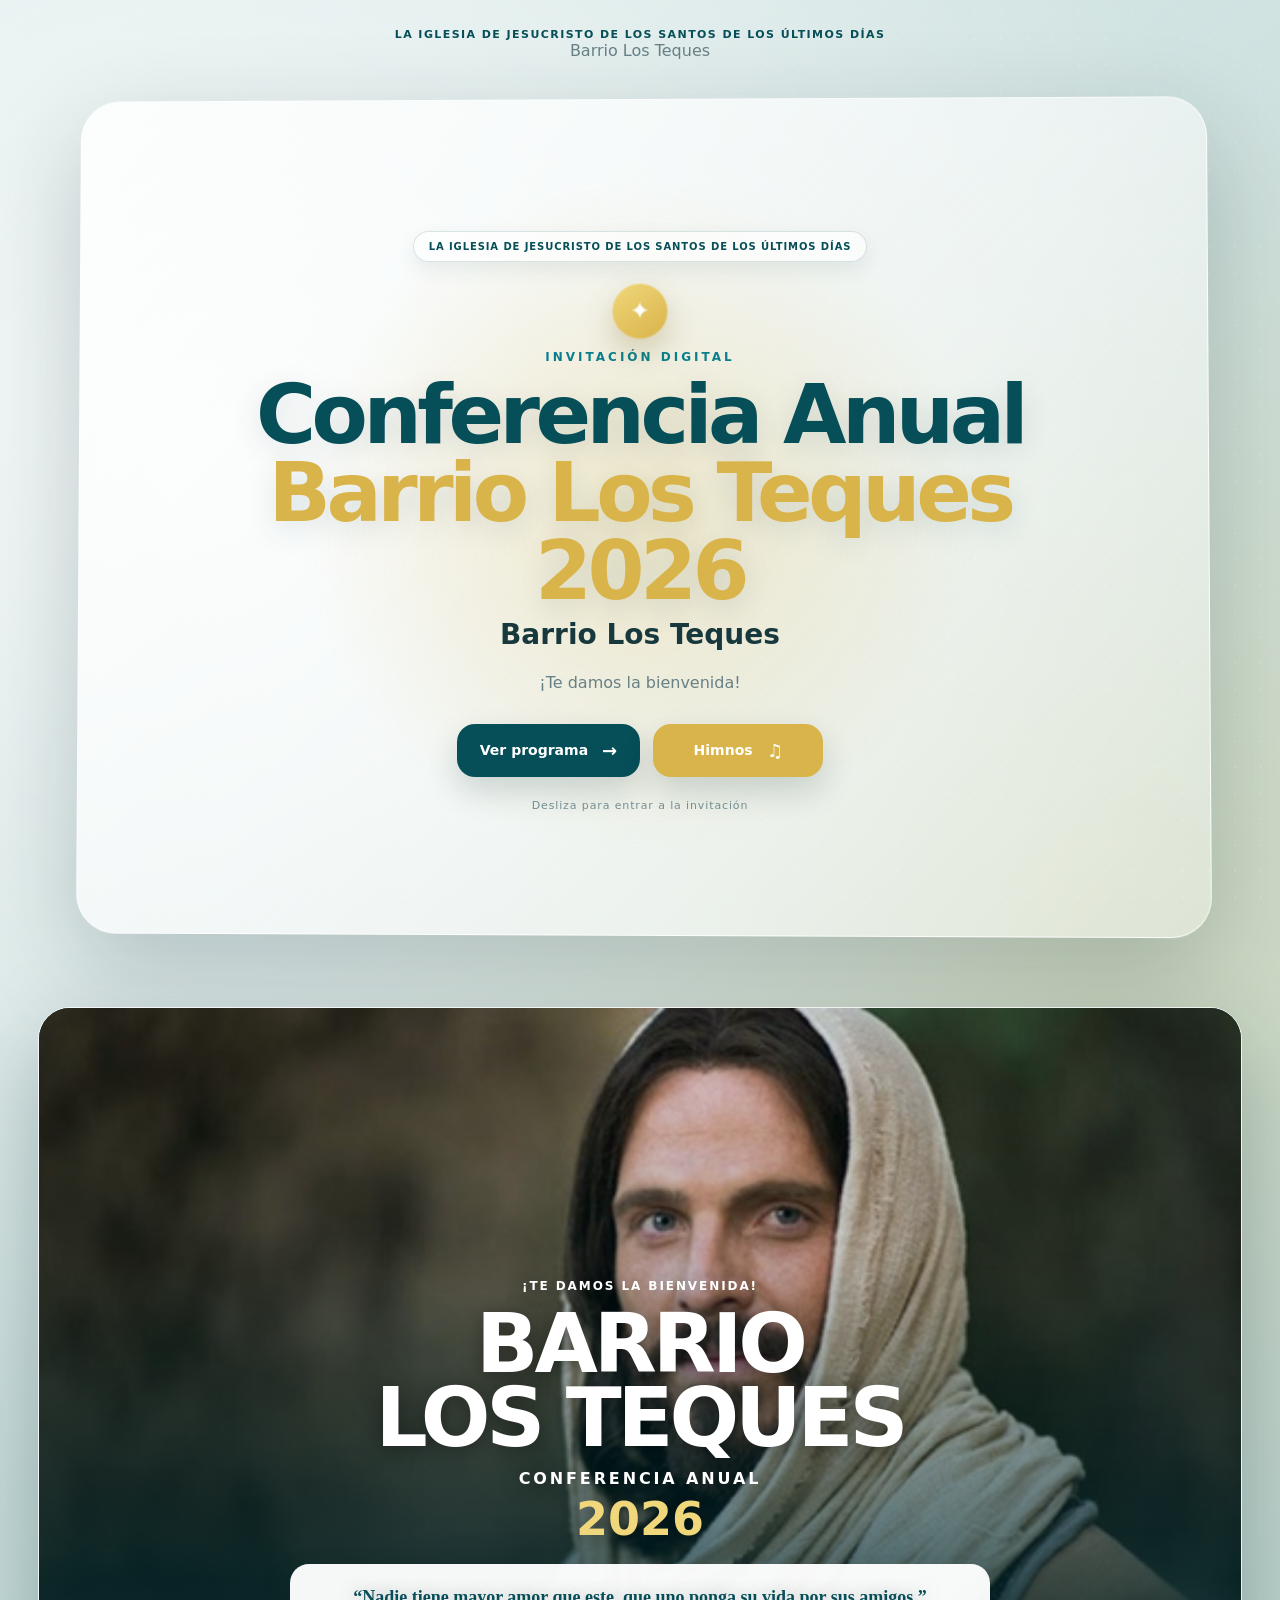
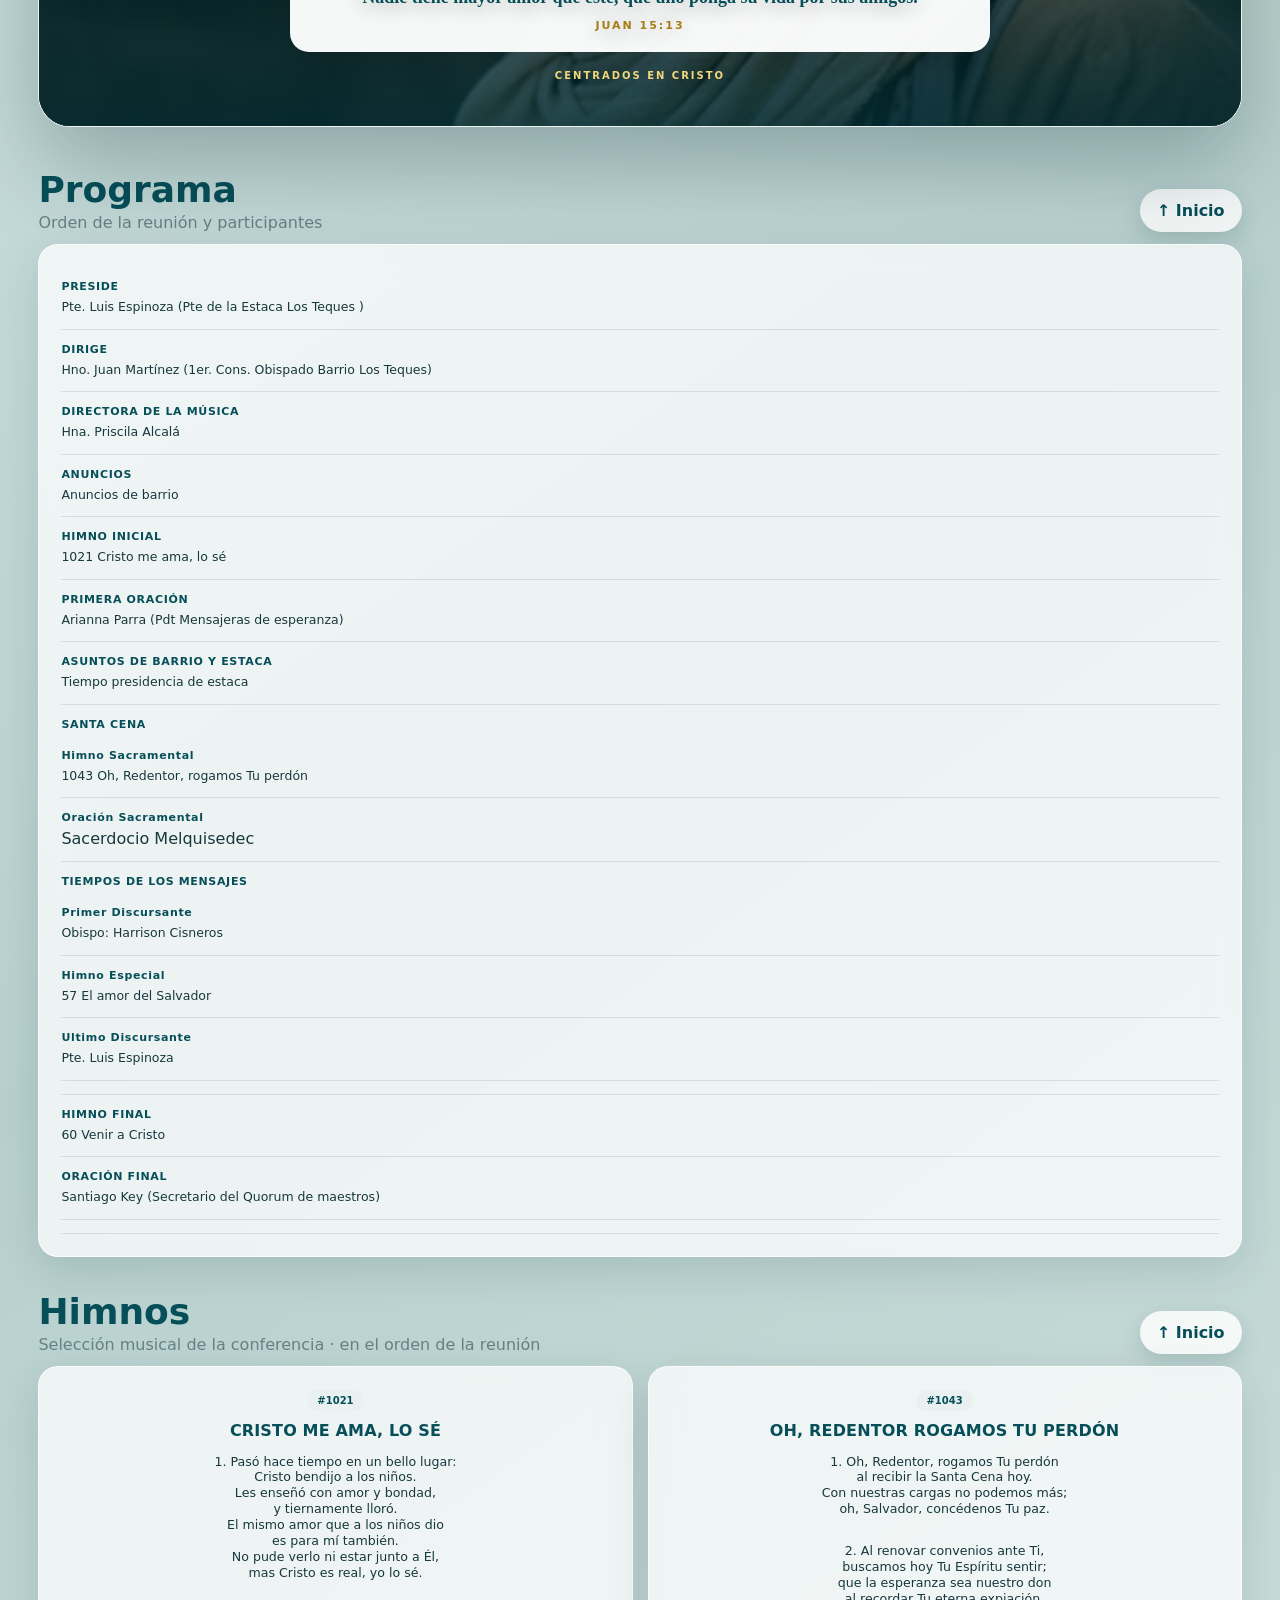
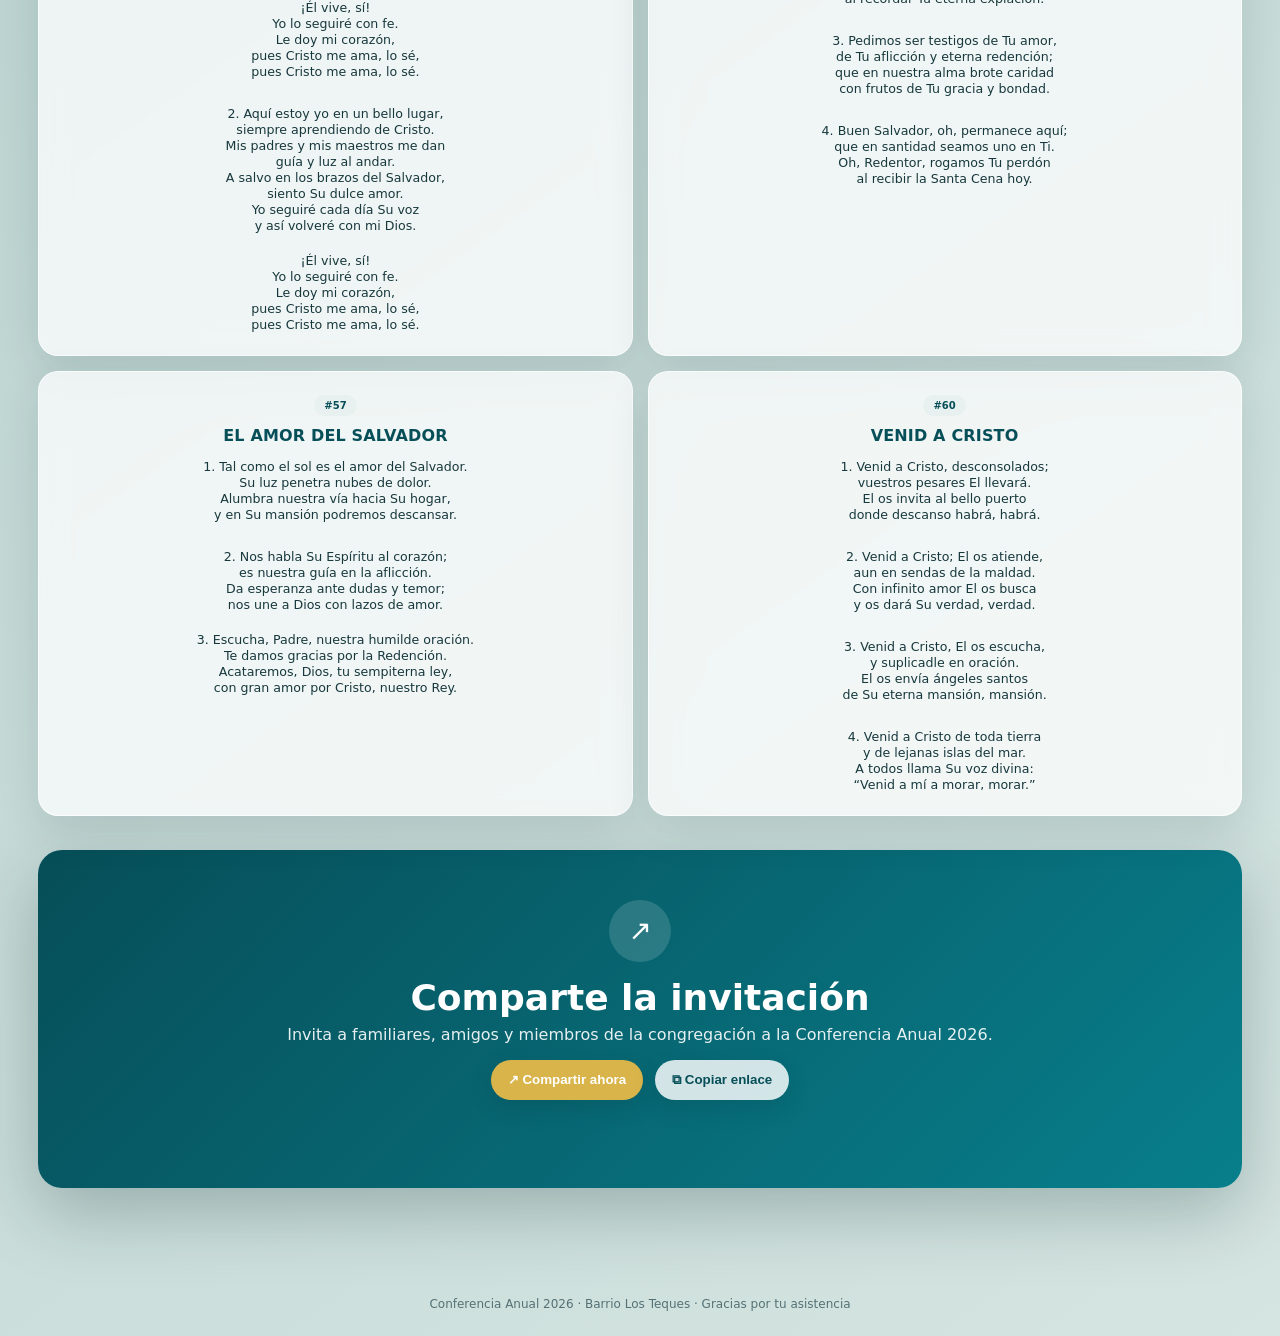
==== index.html @ fe10dc8c "logo nuevo nuevo" ====
<!doctype html>
<html lang="es">
  <head>
    <meta charset="utf-8" />
    <meta
      name="viewport"
      content="width=device-width,initial-scale=1,viewport-fit=cover"
    />
    <link rel="icon" href="/logo-nuevo.svg" />
    <meta name="theme-color" content="#075b65" />
    <meta
      name="description"
      content="Invitación digital · Conferencia Anual Barrio Los Teques 2026"
    />
    <title>Conferencia Barrio Los Teques 2026</title>
    <style>
      :root {
        --deep: #064e58;
        --teal: #087f8c;
        --teal2: #0b9aa5;
        --gold: #d9b44a;
        --gold2: #f1d77b;
        --cream: #fbf7ed;
        --ink: #17383d;
        --muted: #678086;
        --glass: rgba(255, 255, 255, 0.74);
        --shadow: 0 24px 70px rgba(0, 34, 39, 0.25);
      }
      * {
        box-sizing: border-box;
      }
      html {
        scroll-behavior: smooth;
      }
      body {
        margin: 0;
        color: var(--ink);
        font-family:
          Inter,
          ui-sans-serif,
          system-ui,
          -apple-system,
          "Segoe UI",
          Arial,
          sans-serif;
        background:
          radial-gradient(
            circle at 15% 10%,
            rgba(255, 255, 255, 0.75),
            transparent 25%
          ),
          radial-gradient(
            circle at 85% 20%,
            rgba(241, 215, 123, 0.25),
            transparent 22%
          ),
          linear-gradient(145deg, #dcebea, #b7d0ce 50%, #d5e5e1);
        min-height: 100vh;
      }
      body:before {
        content: "";
        position: fixed;
        inset: 0;
        pointer-events: none;
        opacity: 0.16;
        background-image: radial-gradient(#fff 1px, transparent 1px);
        background-size: 26px 26px;
      }
      header {
        padding: 28px 18px 10px;
        text-align: center;
        position: relative;
        z-index: 2;
      }
      .brand {
        font-size: 11px;
        font-weight: 800;
        letter-spacing: 0.13em;
        color: var(--deep);
      }
      header h1 {
        margin: 9px 0 4px;
        font-size: clamp(26px, 5vw, 48px);
        color: var(--deep);
        letter-spacing: -0.03em;
      }
      header p {
        margin: 0;
        color: var(--muted);
      }
      .toolbar {
        display: flex;
        gap: 10px;
        justify-content: center;
        flex-wrap: wrap;
        margin: 20px auto 26px;
        position: sticky;
        top: 10px;
        z-index: 10;
      }
      button,
      .navbtn {
        border: 0;
        border-radius: 999px;
        padding: 12px 17px;
        font-weight: 800;
        cursor: pointer;
        text-decoration: none;
        box-shadow: 0 8px 22px rgba(0, 45, 52, 0.15);
        transition:
          transform 0.2s,
          box-shadow 0.2s;
      }
      button:hover,
      .navbtn:hover {
        transform: translateY(-2px);
        box-shadow: 0 12px 26px rgba(0, 45, 52, 0.22);
      }
      .primary {
        background: var(--deep);
        color: white;
      }
      .gold {
        background: var(--gold);
        color: #fff;
      }
      .light {
        background: rgba(255, 255, 255, 0.82);
        color: var(--deep);
      }
      .scene {
        width: min(1220px, 94vw);
        margin: 0 auto 42px;
        perspective: 1700px;
      }
      .book {
        display: grid;
        grid-template-columns: repeat(3, 1fr);
        gap: 13px;
        transform-style: preserve-3d;
        animation: float 7s ease-in-out infinite;
      }
      .panel {
        min-height: 700px;
        padding: 30px 24px;
        border-radius: 22px;
        background: var(--cream);
        position: relative;
        overflow: hidden;
        box-shadow:
          var(--shadow),
          inset 0 0 0 1px rgba(6, 78, 88, 0.09);
        transform-style: preserve-3d;
        transition:
          transform 0.5s ease,
          box-shadow 0.5s ease;
      }
      .panel:hover {
        transform: translateZ(18px) rotateY(-1deg);
        box-shadow:
          0 34px 90px rgba(0, 34, 39, 0.3),
          inset 0 0 0 1px rgba(6, 78, 88, 0.12);
      }
      .panel:after {
        content: "";
        position: absolute;
        inset: -30%;
        background: linear-gradient(
          115deg,
          transparent 35%,
          rgba(255, 255, 255, 0.55) 48%,
          transparent 60%
        );
        transform: translateX(-55%);
        animation: sheen 8s ease-in-out infinite;
        pointer-events: none;
      }
      .cover {
        background: linear-gradient(145deg, var(--teal2), var(--deep) 75%);
        color: white;
        box-shadow: 0 34px 100px rgba(0, 55, 63, 0.36);
      }
      .cover .accent,
      .accent {
        height: 7px;
        border-radius: 20px;
        background: linear-gradient(
          90deg,
          var(--gold),
          var(--gold2),
          var(--gold)
        );
        margin: -30px -24px 27px;
      }
      .cover .mini {
        font-size: 10px;
        font-weight: 800;
        letter-spacing: 0.1em;
        text-align: center;
        opacity: 0.96;
      }
      .cover h2 {
        font-size: clamp(36px, 5vw, 62px);
        line-height: 0.9;
        letter-spacing: -0.045em;
        text-align: center;
        margin: 42px 0 13px;
        color: #ffe58a;
        text-shadow: 0 8px 22px rgba(0, 0, 0, 0.18);
      }
      .cover .sub {
        text-align: center;
        font-size: 22px;
        font-weight: 850;
        letter-spacing: 0.02em;
      }
      .year {
        font-size: 40px;
        text-align: center;
        font-weight: 900;
        color: #ffe58a;
        margin: 13px 0 16px;
      }
      .quote {
        background: rgba(255, 255, 255, 0.96);
        color: var(--deep);
        padding: 20px;
        border-radius: 19px;
        text-align: center;
        font-weight: 800;
        line-height: 1.35;
        box-shadow: 0 16px 34px rgba(0, 0, 0, 0.2);
        margin: 26px 0 18px;
      }
      .quote span {
        display: block;
        color: #a77d16;
        margin-top: 9px;
        font-size: 12px;
        letter-spacing: 0.08em;
      }
      .cover img {
        display: block;
        width: 100%;
        height: 190px;
        object-fit: cover;
        border-radius: 17px;
        box-shadow: 0 16px 36px rgba(0, 0, 0, 0.28);
        transform: translateZ(24px);
      }
      .center-note {
        text-align: center;
        font-weight: 850;
        letter-spacing: 0.1em;
        font-size: 10px;
        margin-top: 12px;
      }
      .hymn-card h3 {
        font-size: 16px;
        color: var(--deep);
        margin: 2px 0 14px;
        letter-spacing: 0.01em;
      }
      .hymn-number {
        display: inline-flex;
        background: #e8f1ef;
        color: var(--deep);
        font-weight: 900;
        border-radius: 999px;
        padding: 5px 10px;
        font-size: 10px;
        margin-bottom: 8px;
      }
      .lyrics p {
        margin: 0;
        font-size: 12.6px;
        line-height: 1.27;
      }
      .lyrics .spacer {
        height: 7px;
      }
      .agenda-item {
        padding: 13px 0;
        border-bottom: 1px solid rgba(6, 78, 88, 0.12);
      }
      .agenda-title {
        font-size: 11px;
        font-weight: 900;
        color: var(--deep);
        letter-spacing: 0.06em;
        margin-bottom: 5px;
      }
      .agenda-body {
        font-size: 12.5px;
        line-height: 1.4;
      }
      .section {
        width: min(1220px, 94vw);
        margin: 0 auto 34px;
        scroll-margin-top: 90px;
      }
      .section-head {
        display: flex;
        align-items: end;
        justify-content: space-between;
        gap: 15px;
        margin-bottom: 12px;
      }
      .section h2 {
        margin: 0;
        color: var(--deep);
        font-size: clamp(24px, 4vw, 36px);
      }
      .section .lead {
        color: var(--muted);
        margin: 3px 0 0;
      }
      .hymns-grid {
        display: grid;
        grid-template-columns: repeat(2, 1fr);
        gap: 15px;
      }
      .hymns-grid .hymn-card,
      .program-card {
        background: var(--glass);
        backdrop-filter: blur(14px);
        border-radius: 20px;
        padding: 22px;
        box-shadow: 0 14px 42px rgba(0, 45, 52, 0.12);
        border: 1px solid rgba(255, 255, 255, 0.7);
      }
      .sharebox {
        text-align: center;
        background: linear-gradient(135deg, var(--deep), var(--teal));
        color: white;
        padding: 28px;
        border-radius: 24px;
        box-shadow: var(--shadow);
      }
      .sharebox h2 {
        color: white;
        margin: 0 0 7px;
      }
      .sharebox p {
        opacity: 0.9;
        margin: 0 0 16px;
      }
      footer {
        text-align: center;
        padding: 25px;
        color: #547176;
        font-size: 12px;
      }
      @keyframes float {
        0%,
        100% {
          transform: rotateX(1deg) translateY(0);
        }
        50% {
          transform: rotateX(1deg) translateY(-7px);
        }
      }
      @keyframes sheen {
        0%,
        55%,
        100% {
          transform: translateX(-55%);
        }
        72% {
          transform: translateX(55%);
        }
      }
      @media (max-width: 900px) {
        .book {
          grid-template-columns: 1fr;
        }
        .panel {
          min-height: auto;
        }
        .hymns-grid {
          grid-template-columns: 1fr;
        }
        .toolbar {
          position: relative;
          top: auto;
        }
      }
      @media (prefers-reduced-motion: reduce) {
        *,
        *:before,
        *:after {
          animation: none !important;
          transition: none !important;
          scroll-behavior: auto !important;
        }
      }

      /* Nueva experiencia: portada → Cristo → programa → himnos → compartir */
      body {
        overflow-x: hidden;
      }
      .landing {
        min-height: calc(100vh - 10px);
        width: min(1220px, 94vw);
        margin: 0 auto 42px;
        display: grid;
        place-items: center;
        position: relative;
        perspective: 1600px;
      }
      .landing:before {
        pointer-events: none !important;
        content: "";
        position: absolute;
        inset: 3%;
        border-radius: 40px;
        background: linear-gradient(
          135deg,
          rgba(255, 255, 255, 0.82),
          rgba(255, 255, 255, 0.32)
        );
        box-shadow: 0 35px 100px rgba(0, 34, 39, 0.22);
        border: 1px solid rgba(255, 255, 255, 0.75);
        transform: rotateX(1deg) rotateY(-1deg);
      }
      .landing-glow {
        pointer-events: none;
        position: absolute;
        width: 65vw;
        height: 65vw;
        max-width: 700px;
        max-height: 700px;
        border-radius: 50%;
        background: radial-gradient(
          circle,
          rgba(217, 180, 74, 0.26),
          transparent 68%
        );
        filter: blur(5px);
        animation: pulseGlow 5s ease-in-out infinite;
      }
      .landing-content {
        position: relative;
        pointer-events: auto;
        z-index: 10;
        text-align: center;
        padding: 65px 28px 52px;
        max-width: 850px;
        transform-style: preserve-3d;
        animation: heroFloat 6s ease-in-out infinite;
      }
      .brand-pill {
        display: inline-block;
        padding: 9px 15px;
        border: 1px solid rgba(6, 78, 88, 0.15);
        border-radius: 999px;
        background: rgba(255, 255, 255, 0.65);
        font-size: 10px;
        font-weight: 900;
        letter-spacing: 0.09em;
        color: var(--deep);
        box-shadow: 0 8px 20px rgba(0, 45, 52, 0.08);
      }
      .cross-mark {
        margin: 26px auto 8px;
        width: 54px;
        height: 54px;
        display: grid;
        place-items: center;
        border-radius: 50%;
        background: linear-gradient(145deg, var(--gold2), var(--gold));
        color: #fff;
        font-size: 24px;
        box-shadow: 0 12px 30px rgba(120, 92, 15, 0.25);
        transform: translateZ(30px);
      }
      .eyebrow {
        margin: 0;
        color: var(--teal);
        font-size: 12px;
        font-weight: 900;
        letter-spacing: 0.25em;
      }
      .landing h2 {
        margin: 12px 0 8px;
        font-size: clamp(42px, 8vw, 82px);
        line-height: 0.95;
        color: var(--deep);
        letter-spacing: -0.055em;
        text-shadow: 0 8px 30px rgba(0, 60, 67, 0.12);
      }
      .landing h2 span {
        color: var(--gold);
      }
      .landing-sub {
        margin: 0;
        font-size: clamp(18px, 3vw, 28px);
        font-weight: 800;
        color: var(--ink);
      }
      .landing-welcome {
        margin: 22px 0 0;
        font-size: 16px;
        color: var(--muted);
      }
      .landing-actions {
        display: flex;
        justify-content: center;
        flex-wrap: wrap;
        gap: 13px;
        margin: 32px auto 22px;
      }
      .hero-btn {
        position: relative;
        z-index: 10;
        pointer-events: auto;
        border: 0;
        border-radius: 18px;
        padding: 16px 23px;
        font-weight: 900;
        text-decoration: none;
        cursor: pointer;
        min-width: 170px;
        box-shadow: 0 14px 32px rgba(0, 45, 52, 0.16);
        transition:
          transform 0.25s,
          box-shadow 0.25s;
        display: inline-flex;
        align-items: center;
        justify-content: center;
        gap: 14px;
        font-size: 14px;
      }
      /* .hero-btn:hover {
        transform: translateY(-4px) rotateX(2deg);
        box-shadow: 0 20px 40px rgba(0, 45, 52, 0.24);
      } */
      .hero-btn span {
        font-size: 18px;
      }
      .hero-primary {
        background: var(--deep);
        color: #fff;
      }
      .hero-gold {
        background: var(--gold);
        color: #fff;
      }
      .hero-light {
        background: rgba(255, 255, 255, 0.88);
        color: var(--deep);
        border: 1px solid rgba(6, 78, 88, 0.12);
      }
      .swipe-hint {
        font-size: 11px;
        color: #789094;
        letter-spacing: 0.08em;
        margin-top: 10px;
      }
      .cover-section {
        padding-top: 5px;
      }
      .single-card {
        position: relative;
        min-height: 720px;
        border-radius: 32px;
        overflow: hidden;
        box-shadow: 0 35px 90px rgba(0, 34, 39, 0.28);
        border: 1px solid rgba(255, 255, 255, 0.7);
        transform-style: preserve-3d;
        transition: transform 0.6s ease;
      }
      .cover-large:hover {
        transform: rotateY(-2deg) rotateX(1deg) translateY(-4px);
      }
      .cover-image-wrap {
        position: absolute;
        inset: 0;
        background: var(--deep);
      }
      .cover-image-wrap img {
        width: 100%;
        height: 100%;
        object-fit: cover;
        object-position: center 34%;
        display: block;
        filter: saturate(0.88) contrast(1.03);
      }
      .cover-overlay {
        position: absolute;
        inset: 0;
        background: linear-gradient(
          180deg,
          rgba(4, 44, 50, 0.15),
          rgba(4, 44, 50, 0.25) 35%,
          rgba(4, 44, 50, 0.88) 100%
        );
      }
      .cover-copy {
        position: absolute;
        left: 0;
        right: 0;
        bottom: 0;
        padding: 50px clamp(24px, 6vw, 80px) 45px;
        color: #fff;
        text-align: center;
        text-shadow: 0 3px 20px rgba(0, 0, 0, 0.4);
      }
      .cover-copy .mini {
        font-size: 12px;
        font-weight: 900;
        letter-spacing: 0.16em;
      }
      .cover-copy h2 {
        font-size: clamp(42px, 8vw, 82px);
        line-height: 0.9;
        margin: 14px 0;
        color: #fff;
        letter-spacing: -0.05em;
      }
      .cover-copy .sub {
        font-weight: 900;
        letter-spacing: 0.18em;
      }
      .cover-copy .year {
        font-size: 46px;
        font-weight: 900;
        color: var(--gold2);
        margin-top: 4px;
      }
      .cover-copy .quote {
        max-width: 700px;
        margin: 18px auto 0;
        font-family: Georgia, serif;
        font-size: 18px;
        line-height: 1.5;
      }
      .cover-copy .quote span {
        display: block;
        margin-top: 8px;
        font:
          800 11px Inter,
          ui-sans-serif,
          system-ui;
        letter-spacing: 0.18em;
      }
      .cover-copy .center-note {
        margin-top: 18px;
        font-size: 10px;
        font-weight: 900;
        letter-spacing: 0.2em;
        color: var(--gold2);
      }
      .hymns-ordered {
        grid-template-columns: repeat(2, 1fr);
      }
      .hymns-ordered .hymn-card {
        min-height: 100%;
        text-align: center;
      }
      .share-section {
        padding-bottom: 50px;
      }
      .sharebox-final {
        padding: 50px 25px;
      }
      .share-icon {
        width: 62px;
        height: 62px;
        margin: 0 auto 15px;
        border-radius: 50%;
        display: grid;
        place-items: center;
        background: rgba(255, 255, 255, 0.14);
        font-size: 28px;
      }
      .share-actions {
        display: flex;
        justify-content: center;
        gap: 12px;
        flex-wrap: wrap;
      }
      .share-status {
        min-height: 22px;
        margin-top: 16px;
        font-size: 12px;
        font-weight: 800;
        opacity: 0.95;
      }
      @keyframes heroFloat {
        0%,
        100% {
          transform: translateY(0) rotateX(1deg);
        }
        50% {
          transform: translateY(-8px) rotateX(1deg);
        }
      }
      @keyframes pulseGlow {
        0%,
        100% {
          transform: scale(0.92);
          opacity: 0.7;
        }
        50% {
          transform: scale(1.05);
          opacity: 1;
        }
      }
      @media (max-width: 900px) {
        .landing {
          width: 94vw;
          min-height: calc(100vh - 20px);
        }
        .landing:before {
          pointer-events: none !important;
          z-index: 1;
          inset: 1%;
          border-radius: 28px;
        }
        .landing-content {
          position: relative;
          z-index: 10;
          pointer-events: auto;
          padding: 48px 18px;
        }
        .brand-pill {
          font-size: 8px;
          letter-spacing: 0.05em;
        }
        .hero-btn {
          min-width: 145px;
        }
        .single-card {
          min-height: 650px;
        }
        .cover-copy {
          padding: 34px 20px;
        }
        .cover-copy h2 {
          font-size: clamp(38px, 12vw, 62px);
        }
        .hymns-ordered {
          grid-template-columns: 1fr;
        }
      }
      @media (max-width: 520px) {
        .landing-actions {
          flex-direction: column;
          align-items: stretch;
        }
        .hero-btn {
          width: 100%;
        }
        .single-card {
          min-height: 600px;
        }
        .cover-image-wrap img {
          object-position: center 28%;
        }
        .cover-copy .quote {
          font-size: 15px;
        }
        .share-actions {
          flex-direction: column;
        }
        .share-actions button {
          width: 100%;
        }
      }
      @media (prefers-reduced-motion: reduce) {
        .landing-content {
          position: relative;
          z-index: 10;
          pointer-events: auto;
        }
        .landing-glow {
          animation: none !important;
        }
      }
    </style>
  </head>
  <body>
    <header id="inicio" class="top-header">
      <div class="brand">
        LA IGLESIA DE JESUCRISTO DE LOS SANTOS DE LOS ÚLTIMOS DÍAS
      </div>
      <p>Barrio Los Teques</p>
    </header>

    <main>
      <section class="landing" id="portada">
        <div class="landing-glow"></div>
        <div class="landing-content">
          <div class="brand-pill">
            LA IGLESIA DE JESUCRISTO DE LOS SANTOS DE LOS ÚLTIMOS DÍAS
          </div>

              <div class="cross-mark" aria-hidden="true">✦</div>
    <p class="eyebrow">INVITACIÓN DIGITAL</p>

          <h2>Conferencia Anual<br /><span>Barrio Los Teques 2026</span></h2>
          <p class="landing-sub">Barrio Los Teques</p>
          <p class="landing-welcome">¡Te damos la bienvenida!</p>
          <div class="landing-actions">
            <a class="hero-btn hero-primary" href="#programa"
              >Ver programa <span>→</span></a
            >
            <a class="hero-btn hero-gold" href="#himnos"
              >Himnos <span>♫</span></a
            >

          </div>
          <div class="swipe-hint">Desliza para entrar a la invitación</div>
        </div>
      </section>

      <section class="section cover-section" id="cristo">
        <div class="scene">
          <div class="single-card cover-large">
            <div class="cover-image-wrap">
              <img
                src="[data-uri]"
                alt="Imagen de Jesucristo"
              />
            </div>
            <div class="cover-overlay"></div>
            <div class="cover-copy">
              <div class="mini">¡TE DAMOS LA BIENVENIDA!</div>
              <h2>BARRIO<br />LOS TEQUES</h2>
              <div class="sub">CONFERENCIA ANUAL</div>
              <div class="year">2026</div>
              <div class="quote">
                “Nadie tiene mayor amor que este, que uno ponga su vida por sus
                amigos.”<span>JUAN 15:13</span>
              </div>
              <div class="center-note">CENTRADOS EN CRISTO</div>
            </div>
          </div>
        </div>
      </section>

      <section class="section" id="programa">
        <div class="section-head">
          <div>
            <h2>Programa</h2>
            <p class="lead">Orden de la reunión y participantes</p>
          </div>
          <a class="navbtn light" href="#inicio">↑ Inicio</a>
        </div>

        <div class="program-card">
          <div class="agenda-item">
            <div class="agenda-title">PRESIDE</div>
            <div class="agenda-body">
              Pte. Luis Espinoza (Pte de la Estaca Los Teques )
            </div>
          </div>
          <div class="agenda-item">
            <div class="agenda-title">DIRIGE</div>
            <div class="agenda-body">
              Hno. Juan Martínez (1er. Cons. Obispado Barrio Los Teques)
            </div>
          </div>
          <div class="agenda-item">
            <div class="agenda-title">DIRECTORA DE LA MÚSICA</div>
            <div class="agenda-body">Hna. Priscila Alcalá</div>
          </div>
          <div class="agenda-item">
            <div class="agenda-title">ANUNCIOS</div>
            <div class="agenda-body">Anuncios de barrio</div>
          </div>
          <div class="agenda-item">
            <div class="agenda-title">HIMNO INICIAL</div>
            <div class="agenda-body"><a style="color: inherit; text-decoration: none;"href="#himno1021">1021 Cristo me ama, lo sé</a></div>
          </div>
          <div class="agenda-item">
            <div class="agenda-title">PRIMERA ORACIÓN</div>
            <div class="agenda-body">Arianna Parra (Pdt Mensajeras de esperanza)</div>
          </div>
          <div class="agenda-item">
            <div class="agenda-title">ASUNTOS DE BARRIO Y ESTACA</div>
            <div class="agenda-body">Tiempo presidencia de estaca</div>
          </div>

          <div class="agenda-item">
            <div class="agenda-title">SANTA CENA</div>

            <div class="agenda-item">
              <div class="agenda-title">Himno Sacramental</div>
              <div class="agenda-body"><a style="color: inherit; text-decoration: none;" href="#himno1043">1043 Oh, Redentor, rogamos Tu perdón</a></div>
            </div>

            <div class="agenda-item">
              <div class="agenda-title">Oración Sacramental</div>
              <div class="agenda-bod">Sacerdocio Melquisedec</div>
            </div>

          

          <div class="agenda-item">
            <div class="agenda-title">TIEMPOS DE LOS MENSAJES</div>

            <div class="agenda-item">
              <div class="agenda-title">Primer Discursante</div>
              <div class="agenda-body">
                Obispo: Harrison Cisneros
              </div>
            </div>

            <div class="agenda-item">
              <div class="agenda-title">Himno Especial</div>
              <div class="agenda-body">
                <a style="color: inherit; text-decoration: none;" href="#himno57">57 El amor del Salvador</a>
              </div>
            </div>

            <div class="agenda-item">
              <div class="agenda-title">Ultimo Discursante</div>
              <div class="agenda-body">
                Pte. Luis Espinoza
              </div>
            </div>


          </div>

          <div class="agenda-item">
            <div class="agenda-title">HIMNO FINAL</div>
            <div class="agenda-body">
              <a style="color: inherit; text-decoration: none;" href="#himno60">60 Venir a Cristo</a>
            </div>
          </div>

          <div class="agenda-item">
              <div class="agenda-title">ORACIÓN FINAL </div>
              <div class="agenda-body">
               Santiago Key (Secretario del Quorum de maestros) 
              </div>
            </div>

        </div>
      </section>

      <section class="section" id="himnos">
        <div class="section-head">
          <div>
            <h2>Himnos</h2>
            <p class="lead">
              Selección musical de la conferencia · en el orden de la reunión
            </p>
          </div>
          <a class="navbtn light" href="#inicio">↑ Inicio</a>
        </div>
        
        <div class="hymns-grid hymns-ordered">
          <article class="hymn-card" id="himno1021">
            <div class="hymn-number">#1021</div>
            <h3>CRISTO ME AMA, LO SÉ</h3>
            <div class="lyrics">
              <p class="">1. Pasó hace tiempo en un bello lugar:</p>
              <p class="">Cristo bendijo a los niños.</p>
              <p class="">Les enseñó con amor y bondad,</p>
              <p class="">y tiernamente lloró.</p>
              <p class="">El mismo amor que a los niños dio</p>
              <p class="">es para mí también.</p>
              <p class="">No pude verlo ni estar junto a Él,</p>
              <p class="">mas Cristo es real, yo lo sé.</p>
              <br class="spacer" />
              <p class="">¡Él vive, sí!</p>
              <p class="">Yo lo seguiré con fe.</p>
              <p class="">Le doy mi corazón,</p>
              <p class="">pues Cristo me ama, lo sé,</p>
              <p class="">pues Cristo me ama, lo sé.</p>
              <p class="spacer">&nbsp;</p>
              <br class="spacer" />
              <p class="">2. Aquí estoy yo en un bello lugar,</p>
              <p class="">siempre aprendiendo de Cristo.</p>
              <p class="">Mis padres y mis maestros me dan</p>
              <p class="">guía y luz al andar.</p>
              <p class="">A salvo en los brazos del Salvador,</p>
              <p class="">siento Su dulce amor.</p>
              <p class="">Yo seguiré cada día Su voz</p>
              <p class="">y así volveré con mi Dios.</p>
              <br class="spacer" />
              <p class="">¡Él vive, sí!</p>
              <p class="">Yo lo seguiré con fe.</p>
              <p class="">Le doy mi corazón,</p>
              <p class="">pues Cristo me ama, lo sé,</p>
              <p class="">pues Cristo me ama, lo sé.</p>
            </div>
          </article>
          <article class="hymn-card" id="himno1043">
            <div class="hymn-number">#1043</div>
            <h3>OH, REDENTOR ROGAMOS TU PERDÓN</h3>
            <div class="lyrics">
              <p class="">1. Oh, Redentor, rogamos Tu perdón</p>
              <p class="">al recibir la Santa Cena hoy.</p>
              <p class="">Con nuestras cargas no podemos más;</p>
              <p class="">oh, Salvador, concédenos Tu paz.</p>
              <br class="spacer" />
              <p class="spacer">&nbsp;</p>
              <p class="">2. Al renovar convenios ante Ti,</p>
              <p class="">buscamos hoy Tu Espíritu sentir;</p>
              <p class="">que la esperanza sea nuestro don</p>
              <p class="">al recordar Tu eterna expiación.</p>
              <br class="spacer" />
              <p class="spacer">&nbsp;</p>
              <p class="">3. Pedimos ser testigos de Tu amor,</p>
              <p class="">de Tu aflicción y eterna redención;</p>
              <p class="">que en nuestra alma brote caridad</p>
              <p class="">con frutos de Tu gracia y bondad.</p>
              <br class="spacer" />
              <p class="spacer">&nbsp;</p>
              <p class="">4. Buen Salvador, oh, permanece aquí;</p>
              <p class="">que en santidad seamos uno en Ti.</p>
              <p class="">Oh, Redentor, rogamos Tu perdón</p>
              <p class="">al recibir la Santa Cena hoy.</p>
            </div>
          </article>
          <article class="hymn-card" id="himno57">
            <div class="hymn-number">#57</div>
            <h3>EL AMOR DEL SALVADOR</h3>
            <div class="lyrics">
              <p class="">1. Tal como el sol es el amor del Salvador.</p>
              <p class="">Su luz penetra nubes de dolor.</p>
              <p class="">Alumbra nuestra vía hacia Su hogar,</p>
              <p class="">y en Su mansión podremos descansar.</p>
              <br class="spacer" />
              <p class="spacer">&nbsp;</p>
              <p class="">2. Nos habla Su Espíritu al corazón;</p>
              <p class="">es nuestra guía en la aflicción.</p>
              <p class="">Da esperanza ante dudas y temor;</p>
              <p class="">nos une a Dios con lazos de amor.</p>
              <br class="spacer" />
              <p class="">3. Escucha, Padre, nuestra humilde oración.</p>
              <p class="">Te damos gracias por la Redención.</p>
              <p class="">Acataremos, Dios, tu sempiterna ley,</p>
              <p class="">con gran amor por Cristo, nuestro Rey.</p>
            </div>
          </article>
          <article class="hymn-card" id="himno60">
            <div class="hymn-number">#60</div>
            <h3>VENID A CRISTO</h3>
            <div class="lyrics">
              <p class="">1. Venid a Cristo, desconsolados;</p>
              <p class="">vuestros pesares El llevará.</p>
              <p class="">El os invita al bello puerto</p>
              <p class="">donde descanso habrá, habrá.</p>
              <br class="spacer" />
              <p class="spacer">&nbsp;</p>
              <p class="">2. Venid a Cristo; El os atiende,</p>
              <p class="">aun en sendas de la maldad.</p>
              <p class="">Con infinito amor El os busca</p>
              <p class="">y os dará Su verdad, verdad.</p>
              <br class="spacer" />
              <p class="spacer">&nbsp;</p>
              <p class="">3. Venid a Cristo, El os escucha,</p>
              <p class="">y suplicadle en oración.</p>
              <p class="">El os envía ángeles santos</p>
              <p class="">de Su eterna mansión, mansión.</p>
              <br class="spacer" />
              <p class="spacer">&nbsp;</p>
              <p class="">4. Venid a Cristo de toda tierra</p>
              <p class="">y de lejanas islas del mar.</p>
              <p class="">A todos llama Su voz divina:</p>
              <p class="">“Venid a mí a morar, morar.”</p>
            </div>
          </article>
        </div>
      </section>

      <section class="section share-section" id="compartir">
        <div class="sharebox sharebox-final">
          <div class="share-icon">↗</div>
          <h2>Comparte la invitación</h2>
          <p>
            Invita a familiares, amigos y miembros de la congregación a la
            Conferencia Anual 2026.
          </p>
          <div class="share-actions">
            <button class="gold share-action" type="button">
              ↗ Compartir ahora
            </button>
            <button class="light share-copy" type="button">
              ⧉ Copiar enlace
            </button>
          </div>
          <div
            id="share-status"
            class="share-status"
            role="status"
            aria-live="polite"
          ></div>
        </div>
      </section>
    </main>
    <footer>
      Conferencia Anual 2026 · Barrio Los Teques · Gracias por tu asistencia
    </footer>
    <style>
      html {
        scroll-behavior: smooth;
      }
      section[id] {
        scroll-margin-top: 24px;
      }
      .landing-actions,
      .hero-btn {
        pointer-events: auto !important;
      }
    </style>
    <script>
(function () {
    document.addEventListener("click", function (e) {
      var a = e.target.closest && e.target.closest('a[href^="#"]');
      if (!a) return;

      var hash = a.getAttribute("href");
      if (hash === "#" || hash === "") return;

      var target = document.querySelector(hash);
      if (target) {
        e.preventDefault();
        target.scrollIntoView({ behavior: "smooth", block: "start" });
        history.pushState(null, "", hash);
      }
    });

    window.addEventListener("load", function () {
      if (location.hash) {
        var el = document.querySelector(location.hash);
        if (el) {
          setTimeout(function () {
            el.scrollIntoView({ behavior: "smooth" });
          }, 100);
        }
      }
    });
  })();
    </script>
    <script>
      (function () {
        function setStatus(msg) {
          document.querySelectorAll("#share-status").forEach(function (el) {
            el.textContent = msg;
            clearTimeout(el._timer);
            el._timer = setTimeout(function () {
              el.textContent = "";
            }, 5000);
          });
        }
        function currentUrl() {
          return window.location.href;
        }
        async function copiarEnlace() {
          const url = currentUrl();
          try {
            if (navigator.clipboard && window.isSecureContext) {
              await navigator.clipboard.writeText(url);
              setStatus("✓ Enlace copiado correctamente.");
              return true;
            }
          } catch (e) {}
          try {
            const ta = document.createElement("textarea");
            ta.value = url;
            ta.setAttribute("readonly", "");
            ta.style.position = "fixed";
            ta.style.left = "-9999px";
            document.body.appendChild(ta);
            ta.select();
            const ok = document.execCommand("copy");
            document.body.removeChild(ta);
            if (ok) {
              setStatus("✓ Enlace copiado correctamente.");
              return true;
            }
          } catch (e) {}
          setStatus(
            "No se pudo copiar automáticamente. Usa la opción Compartir del navegador.",
          );
          return false;
        }
        async function compartir() {
          const url = currentUrl();
          const data = {
            title: "Conferencia Anual Barrio Los Teques 2026",
            text: "¡Te damos la bienvenida! Conferencia Anual Barrio Los Teques 2026. Mira la invitación digital:",
            url: url,
          };
          if (typeof navigator.share === "function") {
            try {
              await navigator.share(data);
              setStatus("✓ Invitación compartida.");
              return;
            } catch (e) {
              if (e && e.name === "AbortError") return;
            }
          }
          const waUrl =
            "https://wa.me/?text=" + encodeURIComponent(data.text + " " + url);
          const w = window.open(waUrl, "_blank", "noopener,noreferrer");
          if (w) {
            setStatus("✓ WhatsApp abierto con el mensaje preparado.");
            return;
          }
          await copiarEnlace();
        }
        document.querySelectorAll(".share-action").forEach(function (btn) {
          btn.addEventListener("click", compartir);
        });
        document.querySelectorAll(".share-copy").forEach(function (btn) {
          btn.addEventListener("click", copiarEnlace);
        });
      })();
    </script>
  </body>
</html>
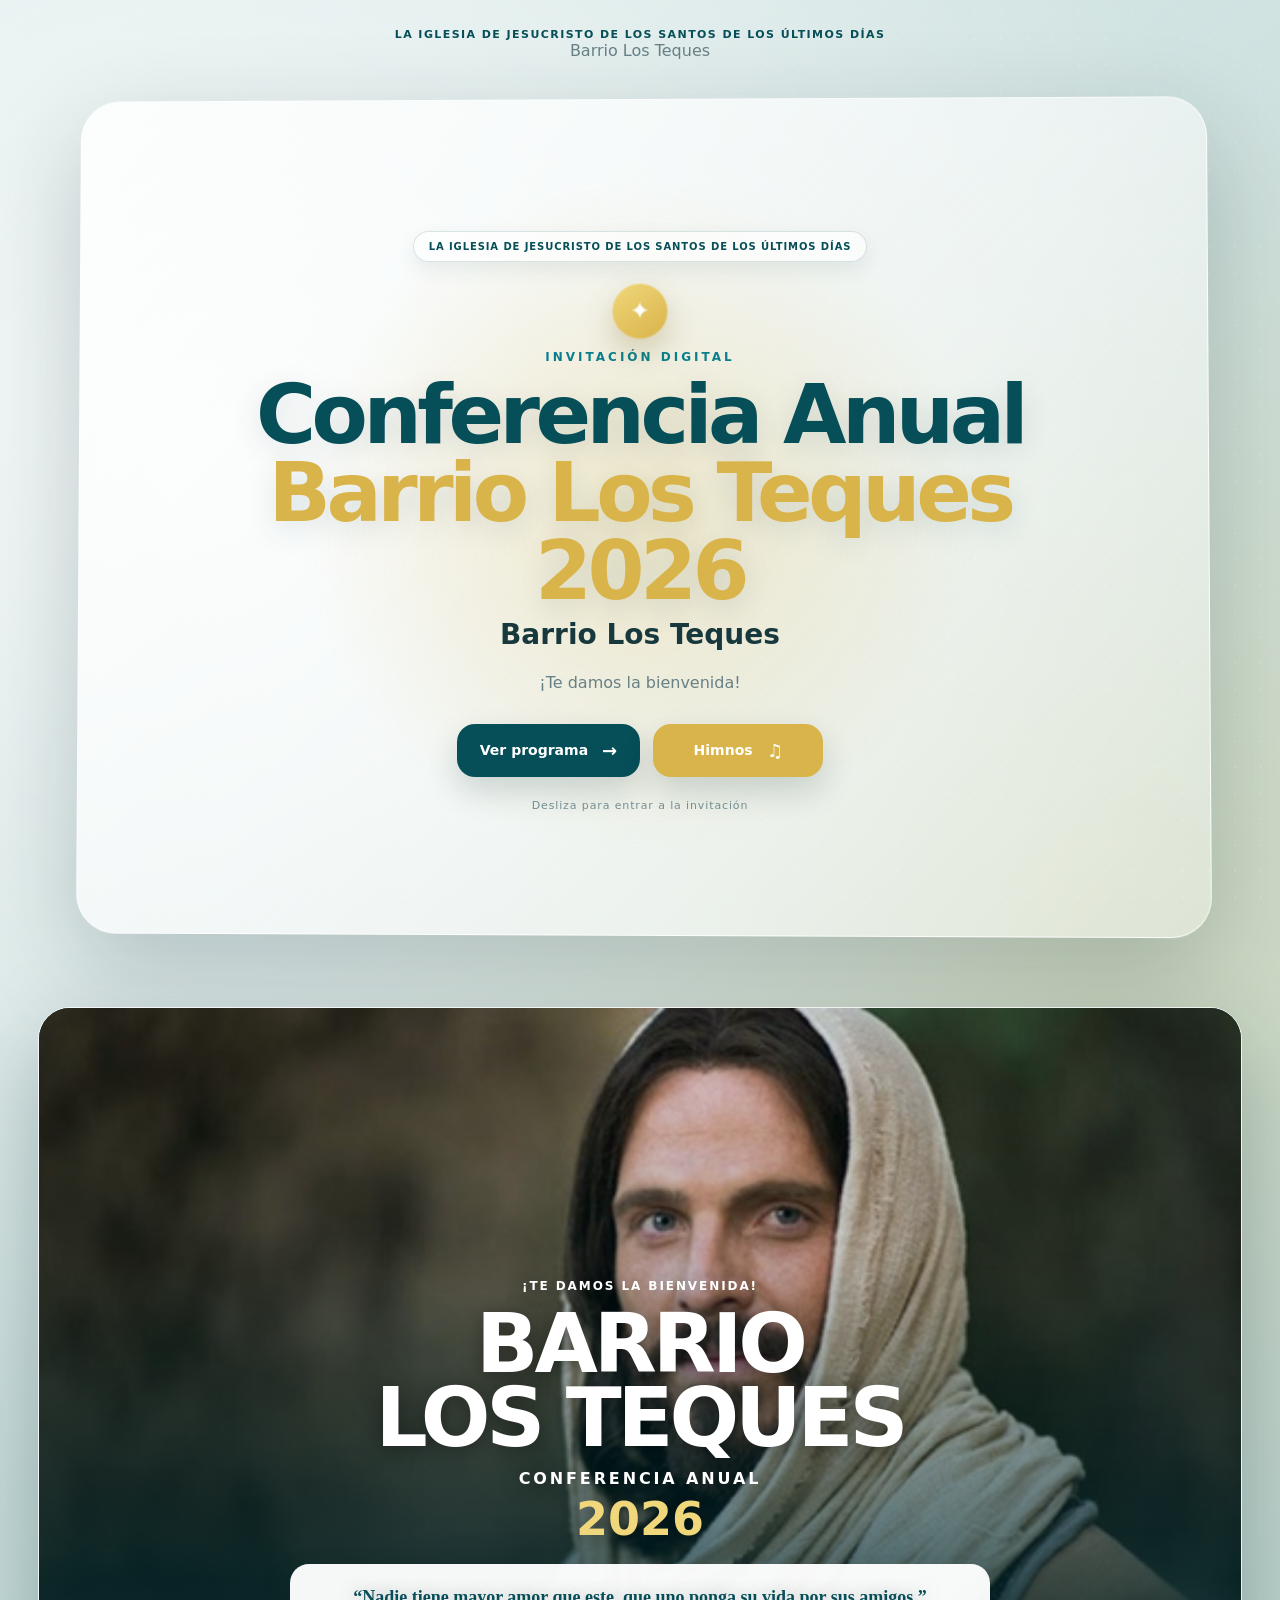
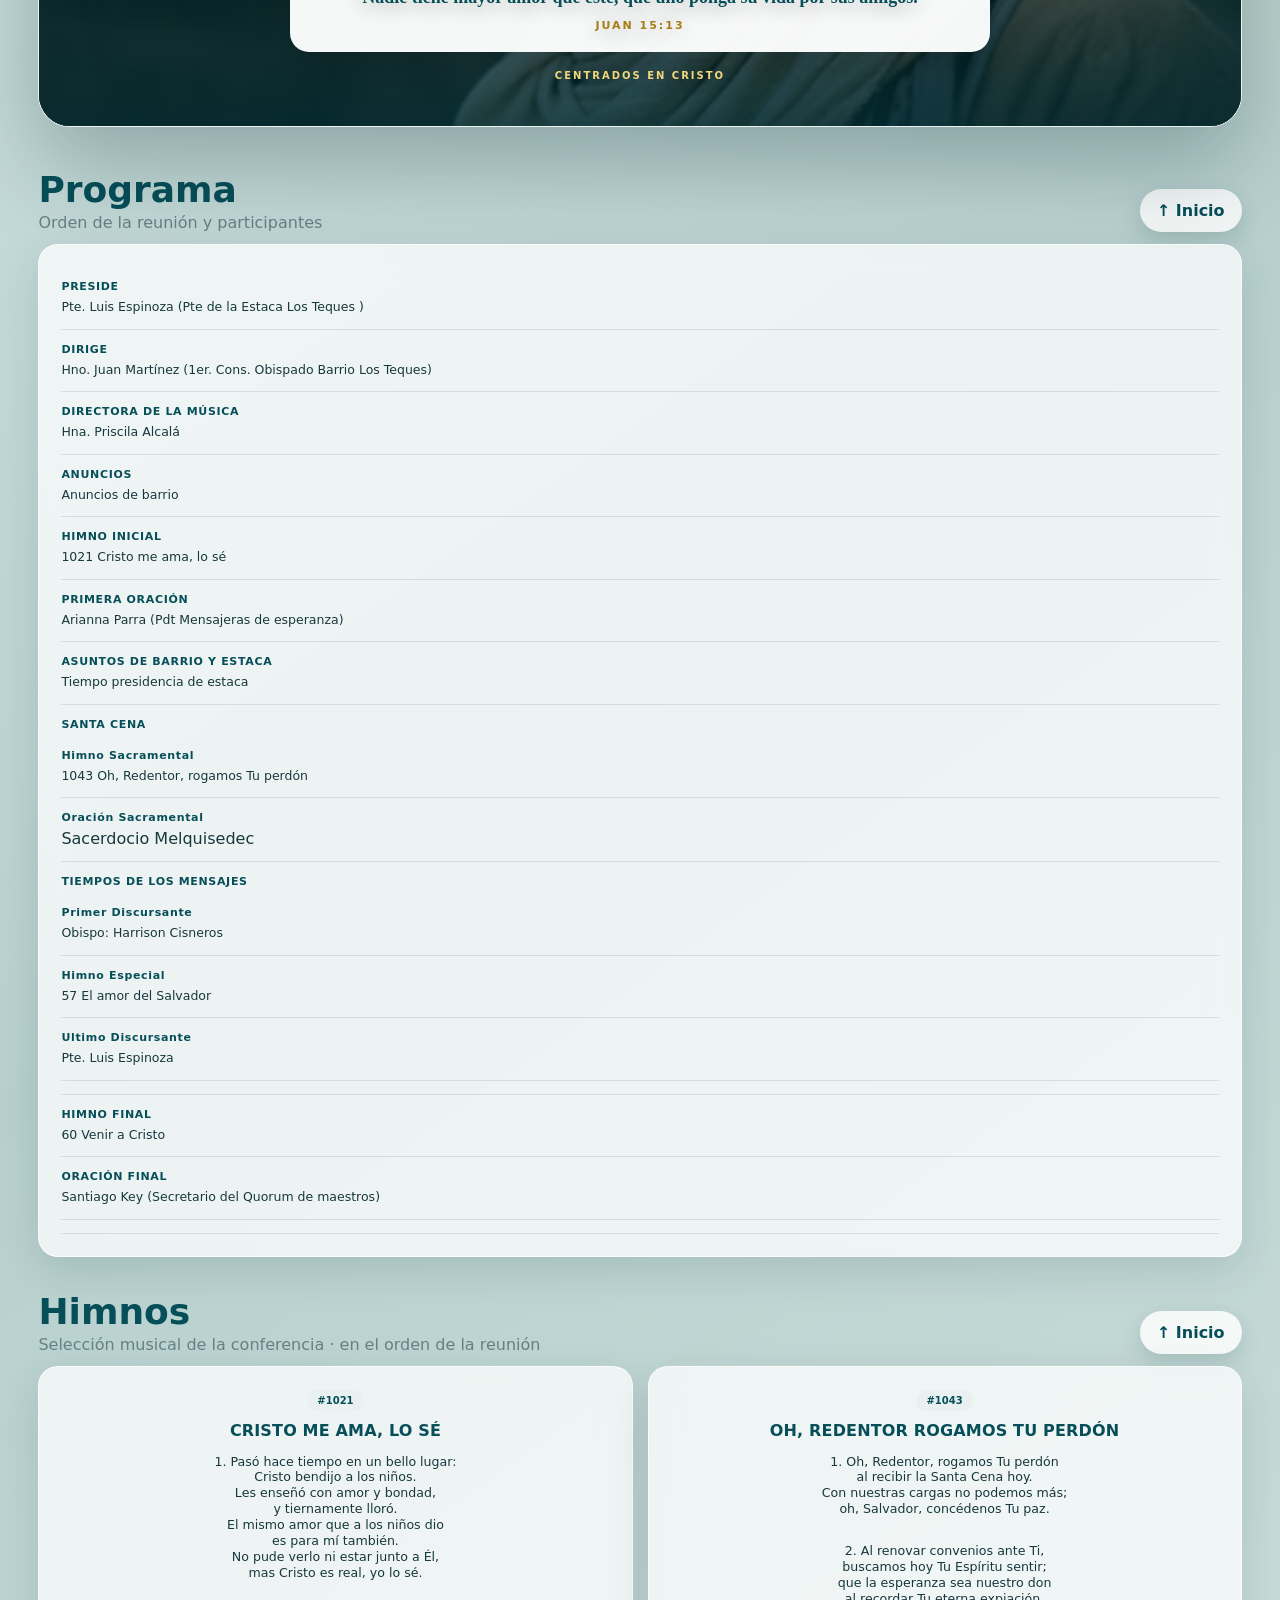
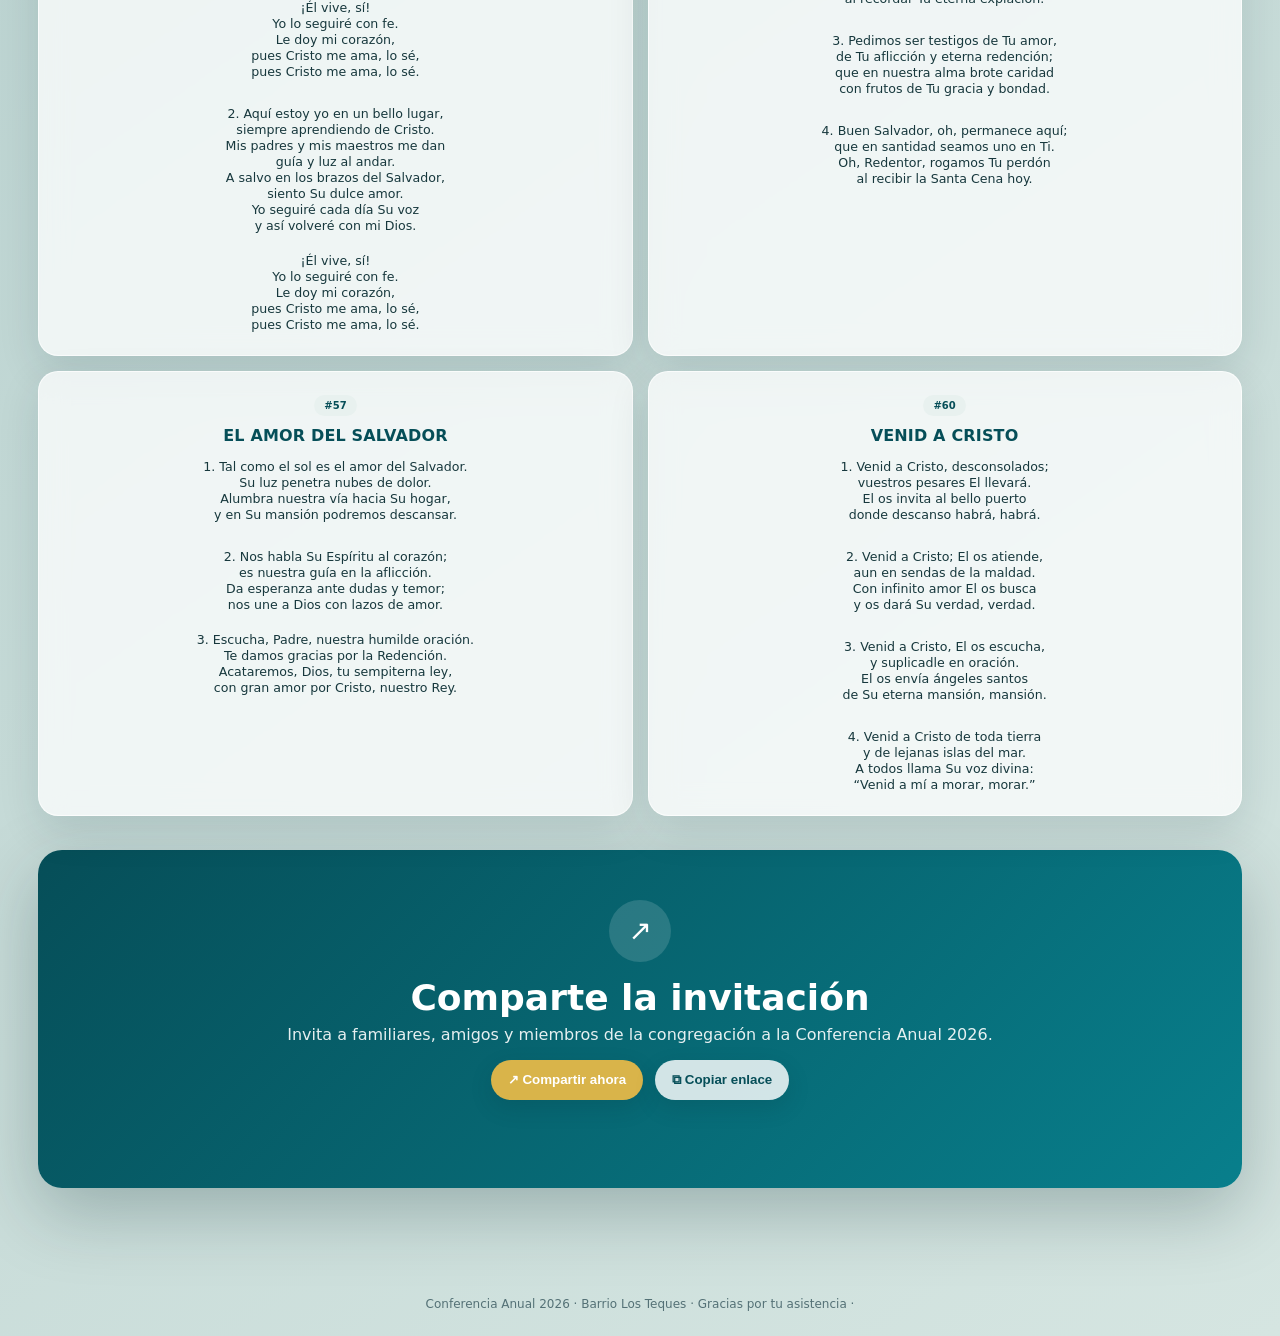
==== commit 3ea13e87: "carpetas" ====
--- a/index.html
+++ b/index.html
@@ -6,779 +6,15 @@
       name="viewport"
       content="width=device-width,initial-scale=1,viewport-fit=cover"
     />
-    <link rel="icon" href="/logo-nuevo.svg" />
+    <link rel="icon" href="/public/logo-nuevo.svg" />
     <meta name="theme-color" content="#075b65" />
     <meta
       name="description"
       content="Invitación digital · Conferencia Anual Barrio Los Teques 2026"
     />
     <title>Conferencia Barrio Los Teques 2026</title>
-    <style>
-      :root {
-        --deep: #064e58;
-        --teal: #087f8c;
-        --teal2: #0b9aa5;
-        --gold: #d9b44a;
-        --gold2: #f1d77b;
-        --cream: #fbf7ed;
-        --ink: #17383d;
-        --muted: #678086;
-        --glass: rgba(255, 255, 255, 0.74);
-        --shadow: 0 24px 70px rgba(0, 34, 39, 0.25);
-      }
-      * {
-        box-sizing: border-box;
-      }
-      html {
-        scroll-behavior: smooth;
-      }
-      body {
-        margin: 0;
-        color: var(--ink);
-        font-family:
-          Inter,
-          ui-sans-serif,
-          system-ui,
-          -apple-system,
-          "Segoe UI",
-          Arial,
-          sans-serif;
-        background:
-          radial-gradient(
-            circle at 15% 10%,
-            rgba(255, 255, 255, 0.75),
-            transparent 25%
-          ),
-          radial-gradient(
-            circle at 85% 20%,
-            rgba(241, 215, 123, 0.25),
-            transparent 22%
-          ),
-          linear-gradient(145deg, #dcebea, #b7d0ce 50%, #d5e5e1);
-        min-height: 100vh;
-      }
-      body:before {
-        content: "";
-        position: fixed;
-        inset: 0;
-        pointer-events: none;
-        opacity: 0.16;
-        background-image: radial-gradient(#fff 1px, transparent 1px);
-        background-size: 26px 26px;
-      }
-      header {
-        padding: 28px 18px 10px;
-        text-align: center;
-        position: relative;
-        z-index: 2;
-      }
-      .brand {
-        font-size: 11px;
-        font-weight: 800;
-        letter-spacing: 0.13em;
-        color: var(--deep);
-      }
-      header h1 {
-        margin: 9px 0 4px;
-        font-size: clamp(26px, 5vw, 48px);
-        color: var(--deep);
-        letter-spacing: -0.03em;
-      }
-      header p {
-        margin: 0;
-        color: var(--muted);
-      }
-      .toolbar {
-        display: flex;
-        gap: 10px;
-        justify-content: center;
-        flex-wrap: wrap;
-        margin: 20px auto 26px;
-        position: sticky;
-        top: 10px;
-        z-index: 10;
-      }
-      button,
-      .navbtn {
-        border: 0;
-        border-radius: 999px;
-        padding: 12px 17px;
-        font-weight: 800;
-        cursor: pointer;
-        text-decoration: none;
-        box-shadow: 0 8px 22px rgba(0, 45, 52, 0.15);
-        transition:
-          transform 0.2s,
-          box-shadow 0.2s;
-      }
-      button:hover,
-      .navbtn:hover {
-        transform: translateY(-2px);
-        box-shadow: 0 12px 26px rgba(0, 45, 52, 0.22);
-      }
-      .primary {
-        background: var(--deep);
-        color: white;
-      }
-      .gold {
-        background: var(--gold);
-        color: #fff;
-      }
-      .light {
-        background: rgba(255, 255, 255, 0.82);
-        color: var(--deep);
-      }
-      .scene {
-        width: min(1220px, 94vw);
-        margin: 0 auto 42px;
-        perspective: 1700px;
-      }
-      .book {
-        display: grid;
-        grid-template-columns: repeat(3, 1fr);
-        gap: 13px;
-        transform-style: preserve-3d;
-        animation: float 7s ease-in-out infinite;
-      }
-      .panel {
-        min-height: 700px;
-        padding: 30px 24px;
-        border-radius: 22px;
-        background: var(--cream);
-        position: relative;
-        overflow: hidden;
-        box-shadow:
-          var(--shadow),
-          inset 0 0 0 1px rgba(6, 78, 88, 0.09);
-        transform-style: preserve-3d;
-        transition:
-          transform 0.5s ease,
-          box-shadow 0.5s ease;
-      }
-      .panel:hover {
-        transform: translateZ(18px) rotateY(-1deg);
-        box-shadow:
-          0 34px 90px rgba(0, 34, 39, 0.3),
-          inset 0 0 0 1px rgba(6, 78, 88, 0.12);
-      }
-      .panel:after {
-        content: "";
-        position: absolute;
-        inset: -30%;
-        background: linear-gradient(
-          115deg,
-          transparent 35%,
-          rgba(255, 255, 255, 0.55) 48%,
-          transparent 60%
-        );
-        transform: translateX(-55%);
-        animation: sheen 8s ease-in-out infinite;
-        pointer-events: none;
-      }
-      .cover {
-        background: linear-gradient(145deg, var(--teal2), var(--deep) 75%);
-        color: white;
-        box-shadow: 0 34px 100px rgba(0, 55, 63, 0.36);
-      }
-      .cover .accent,
-      .accent {
-        height: 7px;
-        border-radius: 20px;
-        background: linear-gradient(
-          90deg,
-          var(--gold),
-          var(--gold2),
-          var(--gold)
-        );
-        margin: -30px -24px 27px;
-      }
-      .cover .mini {
-        font-size: 10px;
-        font-weight: 800;
-        letter-spacing: 0.1em;
-        text-align: center;
-        opacity: 0.96;
-      }
-      .cover h2 {
-        font-size: clamp(36px, 5vw, 62px);
-        line-height: 0.9;
-        letter-spacing: -0.045em;
-        text-align: center;
-        margin: 42px 0 13px;
-        color: #ffe58a;
-        text-shadow: 0 8px 22px rgba(0, 0, 0, 0.18);
-      }
-      .cover .sub {
-        text-align: center;
-        font-size: 22px;
-        font-weight: 850;
-        letter-spacing: 0.02em;
-      }
-      .year {
-        font-size: 40px;
-        text-align: center;
-        font-weight: 900;
-        color: #ffe58a;
-        margin: 13px 0 16px;
-      }
-      .quote {
-        background: rgba(255, 255, 255, 0.96);
-        color: var(--deep);
-        padding: 20px;
-        border-radius: 19px;
-        text-align: center;
-        font-weight: 800;
-        line-height: 1.35;
-        box-shadow: 0 16px 34px rgba(0, 0, 0, 0.2);
-        margin: 26px 0 18px;
-      }
-      .quote span {
-        display: block;
-        color: #a77d16;
-        margin-top: 9px;
-        font-size: 12px;
-        letter-spacing: 0.08em;
-      }
-      .cover img {
-        display: block;
-        width: 100%;
-        height: 190px;
-        object-fit: cover;
-        border-radius: 17px;
-        box-shadow: 0 16px 36px rgba(0, 0, 0, 0.28);
-        transform: translateZ(24px);
-      }
-      .center-note {
-        text-align: center;
-        font-weight: 850;
-        letter-spacing: 0.1em;
-        font-size: 10px;
-        margin-top: 12px;
-      }
-      .hymn-card h3 {
-        font-size: 16px;
-        color: var(--deep);
-        margin: 2px 0 14px;
-        letter-spacing: 0.01em;
-      }
-      .hymn-number {
-        display: inline-flex;
-        background: #e8f1ef;
-        color: var(--deep);
-        font-weight: 900;
-        border-radius: 999px;
-        padding: 5px 10px;
-        font-size: 10px;
-        margin-bottom: 8px;
-      }
-      .lyrics p {
-        margin: 0;
-        font-size: 12.6px;
-        line-height: 1.27;
-      }
-      .lyrics .spacer {
-        height: 7px;
-      }
-      .agenda-item {
-        padding: 13px 0;
-        border-bottom: 1px solid rgba(6, 78, 88, 0.12);
-      }
-      .agenda-title {
-        font-size: 11px;
-        font-weight: 900;
-        color: var(--deep);
-        letter-spacing: 0.06em;
-        margin-bottom: 5px;
-      }
-      .agenda-body {
-        font-size: 12.5px;
-        line-height: 1.4;
-      }
-      .section {
-        width: min(1220px, 94vw);
-        margin: 0 auto 34px;
-        scroll-margin-top: 90px;
-      }
-      .section-head {
-        display: flex;
-        align-items: end;
-        justify-content: space-between;
-        gap: 15px;
-        margin-bottom: 12px;
-      }
-      .section h2 {
-        margin: 0;
-        color: var(--deep);
-        font-size: clamp(24px, 4vw, 36px);
-      }
-      .section .lead {
-        color: var(--muted);
-        margin: 3px 0 0;
-      }
-      .hymns-grid {
-        display: grid;
-        grid-template-columns: repeat(2, 1fr);
-        gap: 15px;
-      }
-      .hymns-grid .hymn-card,
-      .program-card {
-        background: var(--glass);
-        backdrop-filter: blur(14px);
-        border-radius: 20px;
-        padding: 22px;
-        box-shadow: 0 14px 42px rgba(0, 45, 52, 0.12);
-        border: 1px solid rgba(255, 255, 255, 0.7);
-      }
-      .sharebox {
-        text-align: center;
-        background: linear-gradient(135deg, var(--deep), var(--teal));
-        color: white;
-        padding: 28px;
-        border-radius: 24px;
-        box-shadow: var(--shadow);
-      }
-      .sharebox h2 {
-        color: white;
-        margin: 0 0 7px;
-      }
-      .sharebox p {
-        opacity: 0.9;
-        margin: 0 0 16px;
-      }
-      footer {
-        text-align: center;
-        padding: 25px;
-        color: #547176;
-        font-size: 12px;
-      }
-      @keyframes float {
-        0%,
-        100% {
-          transform: rotateX(1deg) translateY(0);
-        }
-        50% {
-          transform: rotateX(1deg) translateY(-7px);
-        }
-      }
-      @keyframes sheen {
-        0%,
-        55%,
-        100% {
-          transform: translateX(-55%);
-        }
-        72% {
-          transform: translateX(55%);
-        }
-      }
-      @media (max-width: 900px) {
-        .book {
-          grid-template-columns: 1fr;
-        }
-        .panel {
-          min-height: auto;
-        }
-        .hymns-grid {
-          grid-template-columns: 1fr;
-        }
-        .toolbar {
-          position: relative;
-          top: auto;
-        }
-      }
-      @media (prefers-reduced-motion: reduce) {
-        *,
-        *:before,
-        *:after {
-          animation: none !important;
-          transition: none !important;
-          scroll-behavior: auto !important;
-        }
-      }
-
-      /* Nueva experiencia: portada → Cristo → programa → himnos → compartir */
-      body {
-        overflow-x: hidden;
-      }
-      .landing {
-        min-height: calc(100vh - 10px);
-        width: min(1220px, 94vw);
-        margin: 0 auto 42px;
-        display: grid;
-        place-items: center;
-        position: relative;
-        perspective: 1600px;
-      }
-      .landing:before {
-        pointer-events: none !important;
-        content: "";
-        position: absolute;
-        inset: 3%;
-        border-radius: 40px;
-        background: linear-gradient(
-          135deg,
-          rgba(255, 255, 255, 0.82),
-          rgba(255, 255, 255, 0.32)
-        );
-        box-shadow: 0 35px 100px rgba(0, 34, 39, 0.22);
-        border: 1px solid rgba(255, 255, 255, 0.75);
-        transform: rotateX(1deg) rotateY(-1deg);
-      }
-      .landing-glow {
-        pointer-events: none;
-        position: absolute;
-        width: 65vw;
-        height: 65vw;
-        max-width: 700px;
-        max-height: 700px;
-        border-radius: 50%;
-        background: radial-gradient(
-          circle,
-          rgba(217, 180, 74, 0.26),
-          transparent 68%
-        );
-        filter: blur(5px);
-        animation: pulseGlow 5s ease-in-out infinite;
-      }
-      .landing-content {
-        position: relative;
-        pointer-events: auto;
-        z-index: 10;
-        text-align: center;
-        padding: 65px 28px 52px;
-        max-width: 850px;
-        transform-style: preserve-3d;
-        animation: heroFloat 6s ease-in-out infinite;
-      }
-      .brand-pill {
-        display: inline-block;
-        padding: 9px 15px;
-        border: 1px solid rgba(6, 78, 88, 0.15);
-        border-radius: 999px;
-        background: rgba(255, 255, 255, 0.65);
-        font-size: 10px;
-        font-weight: 900;
-        letter-spacing: 0.09em;
-        color: var(--deep);
-        box-shadow: 0 8px 20px rgba(0, 45, 52, 0.08);
-      }
-      .cross-mark {
-        margin: 26px auto 8px;
-        width: 54px;
-        height: 54px;
-        display: grid;
-        place-items: center;
-        border-radius: 50%;
-        background: linear-gradient(145deg, var(--gold2), var(--gold));
-        color: #fff;
-        font-size: 24px;
-        box-shadow: 0 12px 30px rgba(120, 92, 15, 0.25);
-        transform: translateZ(30px);
-      }
-      .eyebrow {
-        margin: 0;
-        color: var(--teal);
-        font-size: 12px;
-        font-weight: 900;
-        letter-spacing: 0.25em;
-      }
-      .landing h2 {
-        margin: 12px 0 8px;
-        font-size: clamp(42px, 8vw, 82px);
-        line-height: 0.95;
-        color: var(--deep);
-        letter-spacing: -0.055em;
-        text-shadow: 0 8px 30px rgba(0, 60, 67, 0.12);
-      }
-      .landing h2 span {
-        color: var(--gold);
-      }
-      .landing-sub {
-        margin: 0;
-        font-size: clamp(18px, 3vw, 28px);
-        font-weight: 800;
-        color: var(--ink);
-      }
-      .landing-welcome {
-        margin: 22px 0 0;
-        font-size: 16px;
-        color: var(--muted);
-      }
-      .landing-actions {
-        display: flex;
-        justify-content: center;
-        flex-wrap: wrap;
-        gap: 13px;
-        margin: 32px auto 22px;
-      }
-      .hero-btn {
-        position: relative;
-        z-index: 10;
-        pointer-events: auto;
-        border: 0;
-        border-radius: 18px;
-        padding: 16px 23px;
-        font-weight: 900;
-        text-decoration: none;
-        cursor: pointer;
-        min-width: 170px;
-        box-shadow: 0 14px 32px rgba(0, 45, 52, 0.16);
-        transition:
-          transform 0.25s,
-          box-shadow 0.25s;
-        display: inline-flex;
-        align-items: center;
-        justify-content: center;
-        gap: 14px;
-        font-size: 14px;
-      }
-      /* .hero-btn:hover {
-        transform: translateY(-4px) rotateX(2deg);
-        box-shadow: 0 20px 40px rgba(0, 45, 52, 0.24);
-      } */
-      .hero-btn span {
-        font-size: 18px;
-      }
-      .hero-primary {
-        background: var(--deep);
-        color: #fff;
-      }
-      .hero-gold {
-        background: var(--gold);
-        color: #fff;
-      }
-      .hero-light {
-        background: rgba(255, 255, 255, 0.88);
-        color: var(--deep);
-        border: 1px solid rgba(6, 78, 88, 0.12);
-      }
-      .swipe-hint {
-        font-size: 11px;
-        color: #789094;
-        letter-spacing: 0.08em;
-        margin-top: 10px;
-      }
-      .cover-section {
-        padding-top: 5px;
-      }
-      .single-card {
-        position: relative;
-        min-height: 720px;
-        border-radius: 32px;
-        overflow: hidden;
-        box-shadow: 0 35px 90px rgba(0, 34, 39, 0.28);
-        border: 1px solid rgba(255, 255, 255, 0.7);
-        transform-style: preserve-3d;
-        transition: transform 0.6s ease;
-      }
-      .cover-large:hover {
-        transform: rotateY(-2deg) rotateX(1deg) translateY(-4px);
-      }
-      .cover-image-wrap {
-        position: absolute;
-        inset: 0;
-        background: var(--deep);
-      }
-      .cover-image-wrap img {
-        width: 100%;
-        height: 100%;
-        object-fit: cover;
-        object-position: center 34%;
-        display: block;
-        filter: saturate(0.88) contrast(1.03);
-      }
-      .cover-overlay {
-        position: absolute;
-        inset: 0;
-        background: linear-gradient(
-          180deg,
-          rgba(4, 44, 50, 0.15),
-          rgba(4, 44, 50, 0.25) 35%,
-          rgba(4, 44, 50, 0.88) 100%
-        );
-      }
-      .cover-copy {
-        position: absolute;
-        left: 0;
-        right: 0;
-        bottom: 0;
-        padding: 50px clamp(24px, 6vw, 80px) 45px;
-        color: #fff;
-        text-align: center;
-        text-shadow: 0 3px 20px rgba(0, 0, 0, 0.4);
-      }
-      .cover-copy .mini {
-        font-size: 12px;
-        font-weight: 900;
-        letter-spacing: 0.16em;
-      }
-      .cover-copy h2 {
-        font-size: clamp(42px, 8vw, 82px);
-        line-height: 0.9;
-        margin: 14px 0;
-        color: #fff;
-        letter-spacing: -0.05em;
-      }
-      .cover-copy .sub {
-        font-weight: 900;
-        letter-spacing: 0.18em;
-      }
-      .cover-copy .year {
-        font-size: 46px;
-        font-weight: 900;
-        color: var(--gold2);
-        margin-top: 4px;
-      }
-      .cover-copy .quote {
-        max-width: 700px;
-        margin: 18px auto 0;
-        font-family: Georgia, serif;
-        font-size: 18px;
-        line-height: 1.5;
-      }
-      .cover-copy .quote span {
-        display: block;
-        margin-top: 8px;
-        font:
-          800 11px Inter,
-          ui-sans-serif,
-          system-ui;
-        letter-spacing: 0.18em;
-      }
-      .cover-copy .center-note {
-        margin-top: 18px;
-        font-size: 10px;
-        font-weight: 900;
-        letter-spacing: 0.2em;
-        color: var(--gold2);
-      }
-      .hymns-ordered {
-        grid-template-columns: repeat(2, 1fr);
-      }
-      .hymns-ordered .hymn-card {
-        min-height: 100%;
-        text-align: center;
-      }
-      .share-section {
-        padding-bottom: 50px;
-      }
-      .sharebox-final {
-        padding: 50px 25px;
-      }
-      .share-icon {
-        width: 62px;
-        height: 62px;
-        margin: 0 auto 15px;
-        border-radius: 50%;
-        display: grid;
-        place-items: center;
-        background: rgba(255, 255, 255, 0.14);
-        font-size: 28px;
-      }
-      .share-actions {
-        display: flex;
-        justify-content: center;
-        gap: 12px;
-        flex-wrap: wrap;
-      }
-      .share-status {
-        min-height: 22px;
-        margin-top: 16px;
-        font-size: 12px;
-        font-weight: 800;
-        opacity: 0.95;
-      }
-      @keyframes heroFloat {
-        0%,
-        100% {
-          transform: translateY(0) rotateX(1deg);
-        }
-        50% {
-          transform: translateY(-8px) rotateX(1deg);
-        }
-      }
-      @keyframes pulseGlow {
-        0%,
-        100% {
-          transform: scale(0.92);
-          opacity: 0.7;
-        }
-        50% {
-          transform: scale(1.05);
-          opacity: 1;
-        }
-      }
-      @media (max-width: 900px) {
-        .landing {
-          width: 94vw;
-          min-height: calc(100vh - 20px);
-        }
-        .landing:before {
-          pointer-events: none !important;
-          z-index: 1;
-          inset: 1%;
-          border-radius: 28px;
-        }
-        .landing-content {
-          position: relative;
-          z-index: 10;
-          pointer-events: auto;
-          padding: 48px 18px;
-        }
-        .brand-pill {
-          font-size: 8px;
-          letter-spacing: 0.05em;
-        }
-        .hero-btn {
-          min-width: 145px;
-        }
-        .single-card {
-          min-height: 650px;
-        }
-        .cover-copy {
-          padding: 34px 20px;
-        }
-        .cover-copy h2 {
-          font-size: clamp(38px, 12vw, 62px);
-        }
-        .hymns-ordered {
-          grid-template-columns: 1fr;
-        }
-      }
-      @media (max-width: 520px) {
-        .landing-actions {
-          flex-direction: column;
-          align-items: stretch;
-        }
-        .hero-btn {
-          width: 100%;
-        }
-        .single-card {
-          min-height: 600px;
-        }
-        .cover-image-wrap img {
-          object-position: center 28%;
-        }
-        .cover-copy .quote {
-          font-size: 15px;
-        }
-        .share-actions {
-          flex-direction: column;
-        }
-        .share-actions button {
-          width: 100%;
-        }
-      }
-      @media (prefers-reduced-motion: reduce) {
-        .landing-content {
-          position: relative;
-          z-index: 10;
-          pointer-events: auto;
-        }
-        .landing-glow {
-          animation: none !important;
-        }
-      }
-    </style>
+    <link rel="stylesheet" href="/styles.css" />
+    <script src="/script.js" defer></script>
   </head>
   <body>
     <header id="inicio" class="top-header">
@@ -1096,124 +332,7 @@
       </section>
     </main>
     <footer>
-      Conferencia Anual 2026 · Barrio Los Teques · Gracias por tu asistencia
+      Conferencia Anual 2026 · Barrio Los Teques · Gracias por tu asistencia · 
     </footer>
-    <style>
-      html {
-        scroll-behavior: smooth;
-      }
-      section[id] {
-        scroll-margin-top: 24px;
-      }
-      .landing-actions,
-      .hero-btn {
-        pointer-events: auto !important;
-      }
-    </style>
-    <script>
-(function () {
-    document.addEventListener("click", function (e) {
-      var a = e.target.closest && e.target.closest('a[href^="#"]');
-      if (!a) return;
-
-      var hash = a.getAttribute("href");
-      if (hash === "#" || hash === "") return;
-
-      var target = document.querySelector(hash);
-      if (target) {
-        e.preventDefault();
-        target.scrollIntoView({ behavior: "smooth", block: "start" });
-        history.pushState(null, "", hash);
-      }
-    });
-
-    window.addEventListener("load", function () {
-      if (location.hash) {
-        var el = document.querySelector(location.hash);
-        if (el) {
-          setTimeout(function () {
-            el.scrollIntoView({ behavior: "smooth" });
-          }, 100);
-        }
-      }
-    });
-  })();
-    </script>
-    <script>
-      (function () {
-        function setStatus(msg) {
-          document.querySelectorAll("#share-status").forEach(function (el) {
-            el.textContent = msg;
-            clearTimeout(el._timer);
-            el._timer = setTimeout(function () {
-              el.textContent = "";
-            }, 5000);
-          });
-        }
-        function currentUrl() {
-          return window.location.href;
-        }
-        async function copiarEnlace() {
-          const url = currentUrl();
-          try {
-            if (navigator.clipboard && window.isSecureContext) {
-              await navigator.clipboard.writeText(url);
-              setStatus("✓ Enlace copiado correctamente.");
-              return true;
-            }
-          } catch (e) {}
-          try {
-            const ta = document.createElement("textarea");
-            ta.value = url;
-            ta.setAttribute("readonly", "");
-            ta.style.position = "fixed";
-            ta.style.left = "-9999px";
-            document.body.appendChild(ta);
-            ta.select();
-            const ok = document.execCommand("copy");
-            document.body.removeChild(ta);
-            if (ok) {
-              setStatus("✓ Enlace copiado correctamente.");
-              return true;
-            }
-          } catch (e) {}
-          setStatus(
-            "No se pudo copiar automáticamente. Usa la opción Compartir del navegador.",
-          );
-          return false;
-        }
-        async function compartir() {
-          const url = currentUrl();
-          const data = {
-            title: "Conferencia Anual Barrio Los Teques 2026",
-            text: "¡Te damos la bienvenida! Conferencia Anual Barrio Los Teques 2026. Mira la invitación digital:",
-            url: url,
-          };
-          if (typeof navigator.share === "function") {
-            try {
-              await navigator.share(data);
-              setStatus("✓ Invitación compartida.");
-              return;
-            } catch (e) {
-              if (e && e.name === "AbortError") return;
-            }
-          }
-          const waUrl =
-            "https://wa.me/?text=" + encodeURIComponent(data.text + " " + url);
-          const w = window.open(waUrl, "_blank", "noopener,noreferrer");
-          if (w) {
-            setStatus("✓ WhatsApp abierto con el mensaje preparado.");
-            return;
-          }
-          await copiarEnlace();
-        }
-        document.querySelectorAll(".share-action").forEach(function (btn) {
-          btn.addEventListener("click", compartir);
-        });
-        document.querySelectorAll(".share-copy").forEach(function (btn) {
-          btn.addEventListener("click", copiarEnlace);
-        });
-      })();
-    </script>
   </body>
 </html>
--- a/styles.css
+++ b/styles.css
@@ -0,0 +1,775 @@
+  html {
+        scroll-behavior: smooth;
+      }
+      section[id] {
+        scroll-margin-top: 24px;
+      }
+      .landing-actions,
+      .hero-btn {
+        pointer-events: auto !important;
+      }
+
+  :root {
+        --deep: #064e58;
+        --teal: #087f8c;
+        --teal2: #0b9aa5;
+        --gold: #d9b44a;
+        --gold2: #f1d77b;
+        --cream: #fbf7ed;
+        --ink: #17383d;
+        --muted: #678086;
+        --glass: rgba(255, 255, 255, 0.74);
+        --shadow: 0 24px 70px rgba(0, 34, 39, 0.25);
+      }
+      * {
+        box-sizing: border-box;
+      }
+      html {
+        scroll-behavior: smooth;
+      }
+      body {
+        margin: 0;
+        color: var(--ink);
+        font-family:
+          Inter,
+          ui-sans-serif,
+          system-ui,
+          -apple-system,
+          "Segoe UI",
+          Arial,
+          sans-serif;
+        background:
+          radial-gradient(
+            circle at 15% 10%,
+            rgba(255, 255, 255, 0.75),
+            transparent 25%
+          ),
+          radial-gradient(
+            circle at 85% 20%,
+            rgba(241, 215, 123, 0.25),
+            transparent 22%
+          ),
+          linear-gradient(145deg, #dcebea, #b7d0ce 50%, #d5e5e1);
+        min-height: 100vh;
+      }
+      body:before {
+        content: "";
+        position: fixed;
+        inset: 0;
+        pointer-events: none;
+        opacity: 0.16;
+        background-image: radial-gradient(#fff 1px, transparent 1px);
+        background-size: 26px 26px;
+      }
+      header {
+        padding: 28px 18px 10px;
+        text-align: center;
+        position: relative;
+        z-index: 2;
+      }
+      .brand {
+        font-size: 11px;
+        font-weight: 800;
+        letter-spacing: 0.13em;
+        color: var(--deep);
+      }
+      header h1 {
+        margin: 9px 0 4px;
+        font-size: clamp(26px, 5vw, 48px);
+        color: var(--deep);
+        letter-spacing: -0.03em;
+      }
+      header p {
+        margin: 0;
+        color: var(--muted);
+      }
+      .toolbar {
+        display: flex;
+        gap: 10px;
+        justify-content: center;
+        flex-wrap: wrap;
+        margin: 20px auto 26px;
+        position: sticky;
+        top: 10px;
+        z-index: 10;
+      }
+      button,
+      .navbtn {
+        border: 0;
+        border-radius: 999px;
+        padding: 12px 17px;
+        font-weight: 800;
+        cursor: pointer;
+        text-decoration: none;
+        box-shadow: 0 8px 22px rgba(0, 45, 52, 0.15);
+        transition:
+          transform 0.2s,
+          box-shadow 0.2s;
+      }
+      button:hover,
+      .navbtn:hover {
+        transform: translateY(-2px);
+        box-shadow: 0 12px 26px rgba(0, 45, 52, 0.22);
+      }
+      .primary {
+        background: var(--deep);
+        color: white;
+      }
+      .gold {
+        background: var(--gold);
+        color: #fff;
+      }
+      .light {
+        background: rgba(255, 255, 255, 0.82);
+        color: var(--deep);
+      }
+      .scene {
+        width: min(1220px, 94vw);
+        margin: 0 auto 42px;
+        perspective: 1700px;
+      }
+      .book {
+        display: grid;
+        grid-template-columns: repeat(3, 1fr);
+        gap: 13px;
+        transform-style: preserve-3d;
+        animation: float 7s ease-in-out infinite;
+      }
+      .panel {
+        min-height: 700px;
+        padding: 30px 24px;
+        border-radius: 22px;
+        background: var(--cream);
+        position: relative;
+        overflow: hidden;
+        box-shadow:
+          var(--shadow),
+          inset 0 0 0 1px rgba(6, 78, 88, 0.09);
+        transform-style: preserve-3d;
+        transition:
+          transform 0.5s ease,
+          box-shadow 0.5s ease;
+      }
+      .panel:hover {
+        transform: translateZ(18px) rotateY(-1deg);
+        box-shadow:
+          0 34px 90px rgba(0, 34, 39, 0.3),
+          inset 0 0 0 1px rgba(6, 78, 88, 0.12);
+      }
+      .panel:after {
+        content: "";
+        position: absolute;
+        inset: -30%;
+        background: linear-gradient(
+          115deg,
+          transparent 35%,
+          rgba(255, 255, 255, 0.55) 48%,
+          transparent 60%
+        );
+        transform: translateX(-55%);
+        animation: sheen 8s ease-in-out infinite;
+        pointer-events: none;
+      }
+      .cover {
+        background: linear-gradient(145deg, var(--teal2), var(--deep) 75%);
+        color: white;
+        box-shadow: 0 34px 100px rgba(0, 55, 63, 0.36);
+      }
+      .cover .accent,
+      .accent {
+        height: 7px;
+        border-radius: 20px;
+        background: linear-gradient(
+          90deg,
+          var(--gold),
+          var(--gold2),
+          var(--gold)
+        );
+        margin: -30px -24px 27px;
+      }
+      .cover .mini {
+        font-size: 10px;
+        font-weight: 800;
+        letter-spacing: 0.1em;
+        text-align: center;
+        opacity: 0.96;
+      }
+      .cover h2 {
+        font-size: clamp(36px, 5vw, 62px);
+        line-height: 0.9;
+        letter-spacing: -0.045em;
+        text-align: center;
+        margin: 42px 0 13px;
+        color: #ffe58a;
+        text-shadow: 0 8px 22px rgba(0, 0, 0, 0.18);
+      }
+      .cover .sub {
+        text-align: center;
+        font-size: 22px;
+        font-weight: 850;
+        letter-spacing: 0.02em;
+      }
+      .year {
+        font-size: 40px;
+        text-align: center;
+        font-weight: 900;
+        color: #ffe58a;
+        margin: 13px 0 16px;
+      }
+      .quote {
+        background: rgba(255, 255, 255, 0.96);
+        color: var(--deep);
+        padding: 20px;
+        border-radius: 19px;
+        text-align: center;
+        font-weight: 800;
+        line-height: 1.35;
+        box-shadow: 0 16px 34px rgba(0, 0, 0, 0.2);
+        margin: 26px 0 18px;
+      }
+      .quote span {
+        display: block;
+        color: #a77d16;
+        margin-top: 9px;
+        font-size: 12px;
+        letter-spacing: 0.08em;
+      }
+      .cover img {
+        display: block;
+        width: 100%;
+        height: 190px;
+        object-fit: cover;
+        border-radius: 17px;
+        box-shadow: 0 16px 36px rgba(0, 0, 0, 0.28);
+        transform: translateZ(24px);
+      }
+      .center-note {
+        text-align: center;
+        font-weight: 850;
+        letter-spacing: 0.1em;
+        font-size: 10px;
+        margin-top: 12px;
+      }
+      .hymn-card h3 {
+        font-size: 16px;
+        color: var(--deep);
+        margin: 2px 0 14px;
+        letter-spacing: 0.01em;
+      }
+      .hymn-number {
+        display: inline-flex;
+        background: #e8f1ef;
+        color: var(--deep);
+        font-weight: 900;
+        border-radius: 999px;
+        padding: 5px 10px;
+        font-size: 10px;
+        margin-bottom: 8px;
+      }
+      .lyrics p {
+        margin: 0;
+        font-size: 12.6px;
+        line-height: 1.27;
+      }
+      .lyrics .spacer {
+        height: 7px;
+      }
+      .agenda-item {
+        padding: 13px 0;
+        border-bottom: 1px solid rgba(6, 78, 88, 0.12);
+      }
+      .agenda-title {
+        font-size: 11px;
+        font-weight: 900;
+        color: var(--deep);
+        letter-spacing: 0.06em;
+        margin-bottom: 5px;
+      }
+      .agenda-body {
+        font-size: 12.5px;
+        line-height: 1.4;
+      }
+      .section {
+        width: min(1220px, 94vw);
+        margin: 0 auto 34px;
+        scroll-margin-top: 90px;
+      }
+      .section-head {
+        display: flex;
+        align-items: end;
+        justify-content: space-between;
+        gap: 15px;
+        margin-bottom: 12px;
+      }
+      .section h2 {
+        margin: 0;
+        color: var(--deep);
+        font-size: clamp(24px, 4vw, 36px);
+      }
+      .section .lead {
+        color: var(--muted);
+        margin: 3px 0 0;
+      }
+      .hymns-grid {
+        display: grid;
+        grid-template-columns: repeat(2, 1fr);
+        gap: 15px;
+      }
+      .hymns-grid .hymn-card,
+      .program-card {
+        background: var(--glass);
+        backdrop-filter: blur(14px);
+        border-radius: 20px;
+        padding: 22px;
+        box-shadow: 0 14px 42px rgba(0, 45, 52, 0.12);
+        border: 1px solid rgba(255, 255, 255, 0.7);
+      }
+      .sharebox {
+        text-align: center;
+        background: linear-gradient(135deg, var(--deep), var(--teal));
+        color: white;
+        padding: 28px;
+        border-radius: 24px;
+        box-shadow: var(--shadow);
+      }
+      .sharebox h2 {
+        color: white;
+        margin: 0 0 7px;
+      }
+      .sharebox p {
+        opacity: 0.9;
+        margin: 0 0 16px;
+      }
+      footer {
+        text-align: center;
+        padding: 25px;
+        color: #547176;
+        font-size: 12px;
+      }
+      @keyframes float {
+        0%,
+        100% {
+          transform: rotateX(1deg) translateY(0);
+        }
+        50% {
+          transform: rotateX(1deg) translateY(-7px);
+        }
+      }
+      @keyframes sheen {
+        0%,
+        55%,
+        100% {
+          transform: translateX(-55%);
+        }
+        72% {
+          transform: translateX(55%);
+        }
+      }
+      @media (max-width: 900px) {
+        .book {
+          grid-template-columns: 1fr;
+        }
+        .panel {
+          min-height: auto;
+        }
+        .hymns-grid {
+          grid-template-columns: 1fr;
+        }
+        .toolbar {
+          position: relative;
+          top: auto;
+        }
+      }
+      @media (prefers-reduced-motion: reduce) {
+        *,
+        *:before,
+        *:after {
+          animation: none !important;
+          transition: none !important;
+          scroll-behavior: auto !important;
+        }
+      }
+
+      /* Nueva experiencia: portada → Cristo → programa → himnos → compartir */
+      body {
+        overflow-x: hidden;
+      }
+      .landing {
+        min-height: calc(100vh - 10px);
+        width: min(1220px, 94vw);
+        margin: 0 auto 42px;
+        display: grid;
+        place-items: center;
+        position: relative;
+        perspective: 1600px;
+      }
+      .landing:before {
+        pointer-events: none !important;
+        content: "";
+        position: absolute;
+        inset: 3%;
+        border-radius: 40px;
+        background: linear-gradient(
+          135deg,
+          rgba(255, 255, 255, 0.82),
+          rgba(255, 255, 255, 0.32)
+        );
+        box-shadow: 0 35px 100px rgba(0, 34, 39, 0.22);
+        border: 1px solid rgba(255, 255, 255, 0.75);
+        transform: rotateX(1deg) rotateY(-1deg);
+      }
+      .landing-glow {
+        pointer-events: none;
+        position: absolute;
+        width: 65vw;
+        height: 65vw;
+        max-width: 700px;
+        max-height: 700px;
+        border-radius: 50%;
+        background: radial-gradient(
+          circle,
+          rgba(217, 180, 74, 0.26),
+          transparent 68%
+        );
+        filter: blur(5px);
+        animation: pulseGlow 5s ease-in-out infinite;
+      }
+      .landing-content {
+        position: relative;
+        pointer-events: auto;
+        z-index: 10;
+        text-align: center;
+        padding: 65px 28px 52px;
+        max-width: 850px;
+        transform-style: preserve-3d;
+        animation: heroFloat 6s ease-in-out infinite;
+      }
+      .brand-pill {
+        display: inline-block;
+        padding: 9px 15px;
+        border: 1px solid rgba(6, 78, 88, 0.15);
+        border-radius: 999px;
+        background: rgba(255, 255, 255, 0.65);
+        font-size: 10px;
+        font-weight: 900;
+        letter-spacing: 0.09em;
+        color: var(--deep);
+        box-shadow: 0 8px 20px rgba(0, 45, 52, 0.08);
+      }
+      .cross-mark {
+        margin: 26px auto 8px;
+        width: 54px;
+        height: 54px;
+        display: grid;
+        place-items: center;
+        border-radius: 50%;
+        background: linear-gradient(145deg, var(--gold2), var(--gold));
+        color: #fff;
+        font-size: 24px;
+        box-shadow: 0 12px 30px rgba(120, 92, 15, 0.25);
+        transform: translateZ(30px);
+      }
+      .eyebrow {
+        margin: 0;
+        color: var(--teal);
+        font-size: 12px;
+        font-weight: 900;
+        letter-spacing: 0.25em;
+      }
+      .landing h2 {
+        margin: 12px 0 8px;
+        font-size: clamp(42px, 8vw, 82px);
+        line-height: 0.95;
+        color: var(--deep);
+        letter-spacing: -0.055em;
+        text-shadow: 0 8px 30px rgba(0, 60, 67, 0.12);
+      }
+      .landing h2 span {
+        color: var(--gold);
+      }
+      .landing-sub {
+        margin: 0;
+        font-size: clamp(18px, 3vw, 28px);
+        font-weight: 800;
+        color: var(--ink);
+      }
+      .landing-welcome {
+        margin: 22px 0 0;
+        font-size: 16px;
+        color: var(--muted);
+      }
+      .landing-actions {
+        display: flex;
+        justify-content: center;
+        flex-wrap: wrap;
+        gap: 13px;
+        margin: 32px auto 22px;
+      }
+      .hero-btn {
+        position: relative;
+        z-index: 10;
+        pointer-events: auto;
+        border: 0;
+        border-radius: 18px;
+        padding: 16px 23px;
+        font-weight: 900;
+        text-decoration: none;
+        cursor: pointer;
+        min-width: 170px;
+        box-shadow: 0 14px 32px rgba(0, 45, 52, 0.16);
+        transition:
+          transform 0.25s,
+          box-shadow 0.25s;
+        display: inline-flex;
+        align-items: center;
+        justify-content: center;
+        gap: 14px;
+        font-size: 14px;
+      }
+      /* .hero-btn:hover {
+        transform: translateY(-4px) rotateX(2deg);
+        box-shadow: 0 20px 40px rgba(0, 45, 52, 0.24);
+      } */
+      .hero-btn span {
+        font-size: 18px;
+      }
+      .hero-primary {
+        background: var(--deep);
+        color: #fff;
+      }
+      .hero-gold {
+        background: var(--gold);
+        color: #fff;
+      }
+      .hero-light {
+        background: rgba(255, 255, 255, 0.88);
+        color: var(--deep);
+        border: 1px solid rgba(6, 78, 88, 0.12);
+      }
+      .swipe-hint {
+        font-size: 11px;
+        color: #789094;
+        letter-spacing: 0.08em;
+        margin-top: 10px;
+      }
+      .cover-section {
+        padding-top: 5px;
+      }
+      .single-card {
+        position: relative;
+        min-height: 720px;
+        border-radius: 32px;
+        overflow: hidden;
+        box-shadow: 0 35px 90px rgba(0, 34, 39, 0.28);
+        border: 1px solid rgba(255, 255, 255, 0.7);
+        transform-style: preserve-3d;
+        transition: transform 0.6s ease;
+      }
+      .cover-large:hover {
+        transform: rotateY(-2deg) rotateX(1deg) translateY(-4px);
+      }
+      .cover-image-wrap {
+        position: absolute;
+        inset: 0;
+        background: var(--deep);
+      }
+      .cover-image-wrap img {
+        width: 100%;
+        height: 100%;
+        object-fit: cover;
+        object-position: center 34%;
+        display: block;
+        filter: saturate(0.88) contrast(1.03);
+      }
+      .cover-overlay {
+        position: absolute;
+        inset: 0;
+        background: linear-gradient(
+          180deg,
+          rgba(4, 44, 50, 0.15),
+          rgba(4, 44, 50, 0.25) 35%,
+          rgba(4, 44, 50, 0.88) 100%
+        );
+      }
+      .cover-copy {
+        position: absolute;
+        left: 0;
+        right: 0;
+        bottom: 0;
+        padding: 50px clamp(24px, 6vw, 80px) 45px;
+        color: #fff;
+        text-align: center;
+        text-shadow: 0 3px 20px rgba(0, 0, 0, 0.4);
+      }
+      .cover-copy .mini {
+        font-size: 12px;
+        font-weight: 900;
+        letter-spacing: 0.16em;
+      }
+      .cover-copy h2 {
+        font-size: clamp(42px, 8vw, 82px);
+        line-height: 0.9;
+        margin: 14px 0;
+        color: #fff;
+        letter-spacing: -0.05em;
+      }
+      .cover-copy .sub {
+        font-weight: 900;
+        letter-spacing: 0.18em;
+      }
+      .cover-copy .year {
+        font-size: 46px;
+        font-weight: 900;
+        color: var(--gold2);
+        margin-top: 4px;
+      }
+      .cover-copy .quote {
+        max-width: 700px;
+        margin: 18px auto 0;
+        font-family: Georgia, serif;
+        font-size: 18px;
+        line-height: 1.5;
+      }
+      .cover-copy .quote span {
+        display: block;
+        margin-top: 8px;
+        font:
+          800 11px Inter,
+          ui-sans-serif,
+          system-ui;
+        letter-spacing: 0.18em;
+      }
+      .cover-copy .center-note {
+        margin-top: 18px;
+        font-size: 10px;
+        font-weight: 900;
+        letter-spacing: 0.2em;
+        color: var(--gold2);
+      }
+      .hymns-ordered {
+        grid-template-columns: repeat(2, 1fr);
+      }
+      .hymns-ordered .hymn-card {
+        min-height: 100%;
+        text-align: center;
+      }
+      .share-section {
+        padding-bottom: 50px;
+      }
+      .sharebox-final {
+        padding: 50px 25px;
+      }
+      .share-icon {
+        width: 62px;
+        height: 62px;
+        margin: 0 auto 15px;
+        border-radius: 50%;
+        display: grid;
+        place-items: center;
+        background: rgba(255, 255, 255, 0.14);
+        font-size: 28px;
+      }
+      .share-actions {
+        display: flex;
+        justify-content: center;
+        gap: 12px;
+        flex-wrap: wrap;
+      }
+      .share-status {
+        min-height: 22px;
+        margin-top: 16px;
+        font-size: 12px;
+        font-weight: 800;
+        opacity: 0.95;
+      }
+      @keyframes heroFloat {
+        0%,
+        100% {
+          transform: translateY(0) rotateX(1deg);
+        }
+        50% {
+          transform: translateY(-8px) rotateX(1deg);
+        }
+      }
+      @keyframes pulseGlow {
+        0%,
+        100% {
+          transform: scale(0.92);
+          opacity: 0.7;
+        }
+        50% {
+          transform: scale(1.05);
+          opacity: 1;
+        }
+      }
+      @media (max-width: 900px) {
+        .landing {
+          width: 94vw;
+          min-height: calc(100vh - 20px);
+        }
+        .landing:before {
+          pointer-events: none !important;
+          z-index: 1;
+          inset: 1%;
+          border-radius: 28px;
+        }
+        .landing-content {
+          position: relative;
+          z-index: 10;
+          pointer-events: auto;
+          padding: 48px 18px;
+        }
+        .brand-pill {
+          font-size: 8px;
+          letter-spacing: 0.05em;
+        }
+        .hero-btn {
+          min-width: 145px;
+        }
+        .single-card {
+          min-height: 650px;
+        }
+        .cover-copy {
+          padding: 34px 20px;
+        }
+        .cover-copy h2 {
+          font-size: clamp(38px, 12vw, 62px);
+        }
+        .hymns-ordered {
+          grid-template-columns: 1fr;
+        }
+      }
+      @media (max-width: 520px) {
+        .landing-actions {
+          flex-direction: column;
+          align-items: stretch;
+        }
+        .hero-btn {
+          width: 100%;
+        }
+        .single-card {
+          min-height: 600px;
+        }
+        .cover-image-wrap img {
+          object-position: center 28%;
+        }
+        .cover-copy .quote {
+          font-size: 15px;
+        }
+        .share-actions {
+          flex-direction: column;
+        }
+        .share-actions button {
+          width: 100%;
+        }
+      }
+      @media (prefers-reduced-motion: reduce) {
+        .landing-content {
+          position: relative;
+          z-index: 10;
+          pointer-events: auto;
+        }
+        .landing-glow {
+          animation: none !important;
+        }
+      }      
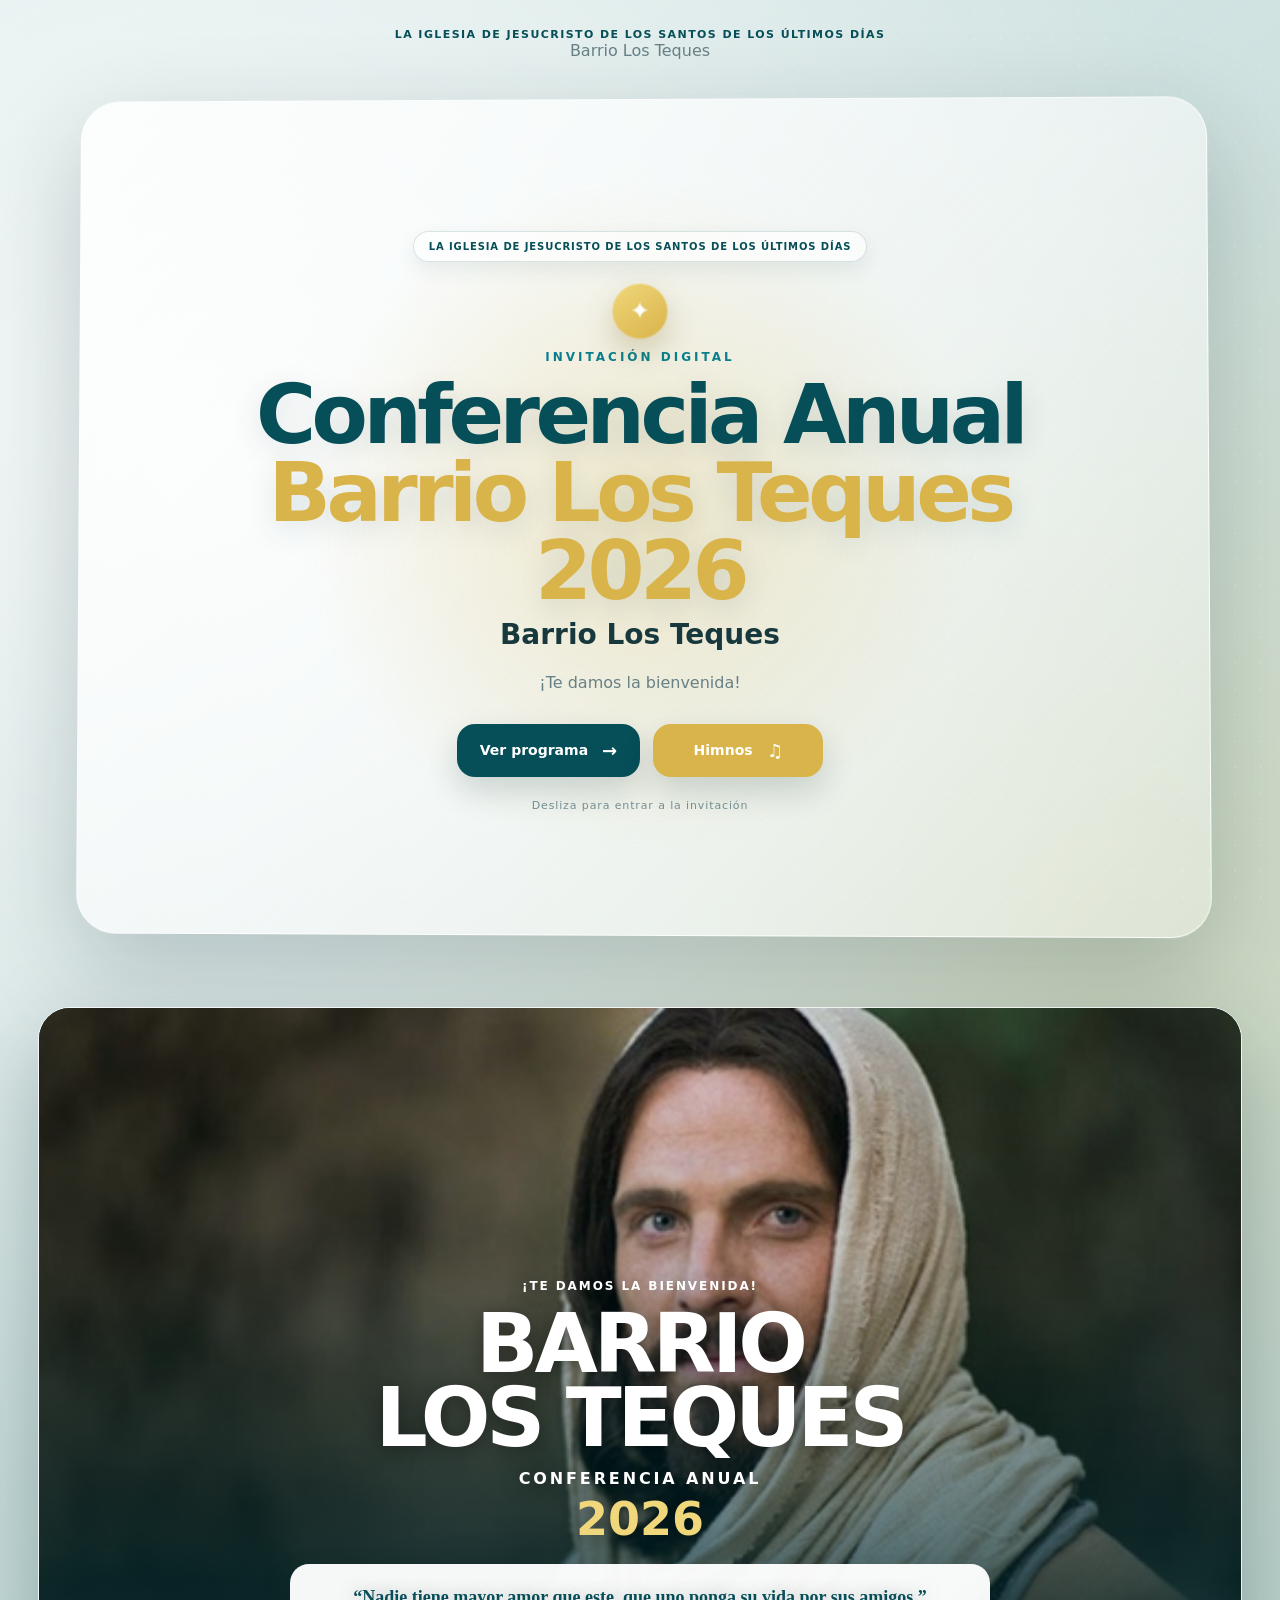
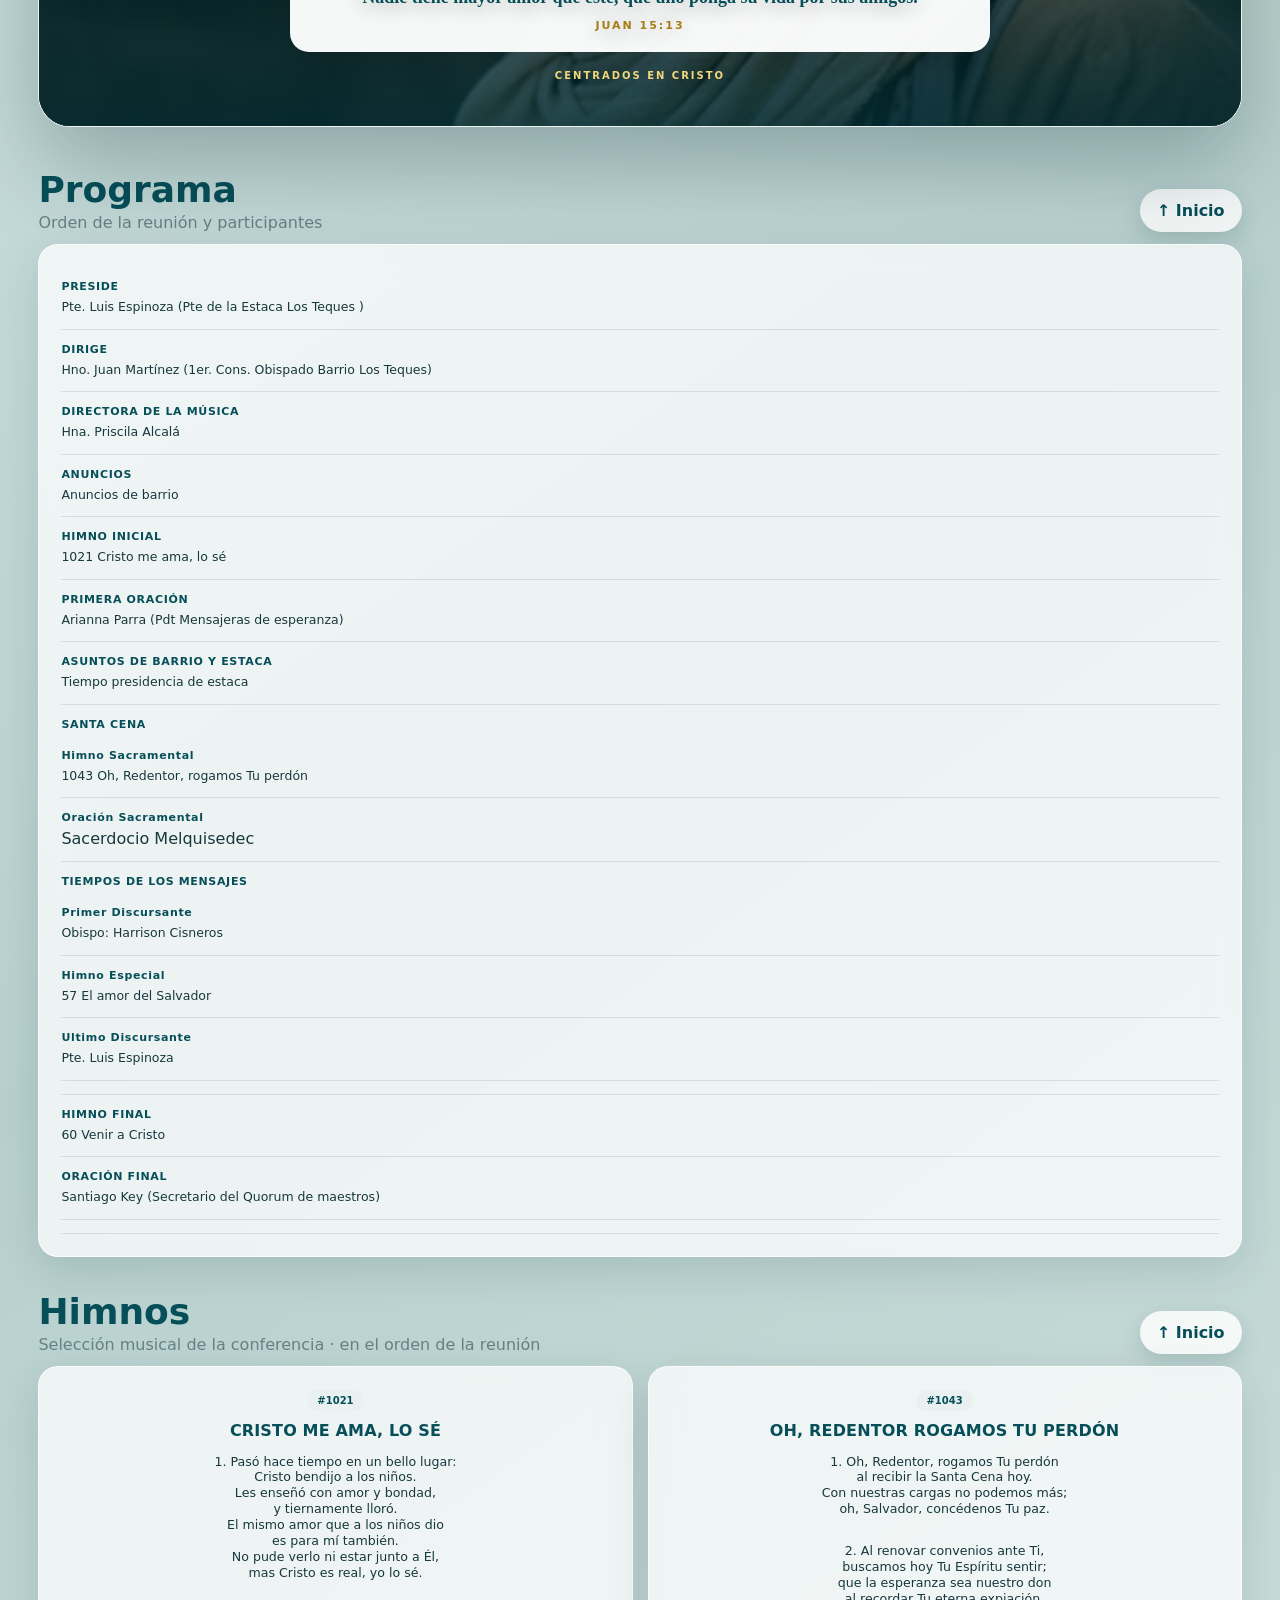
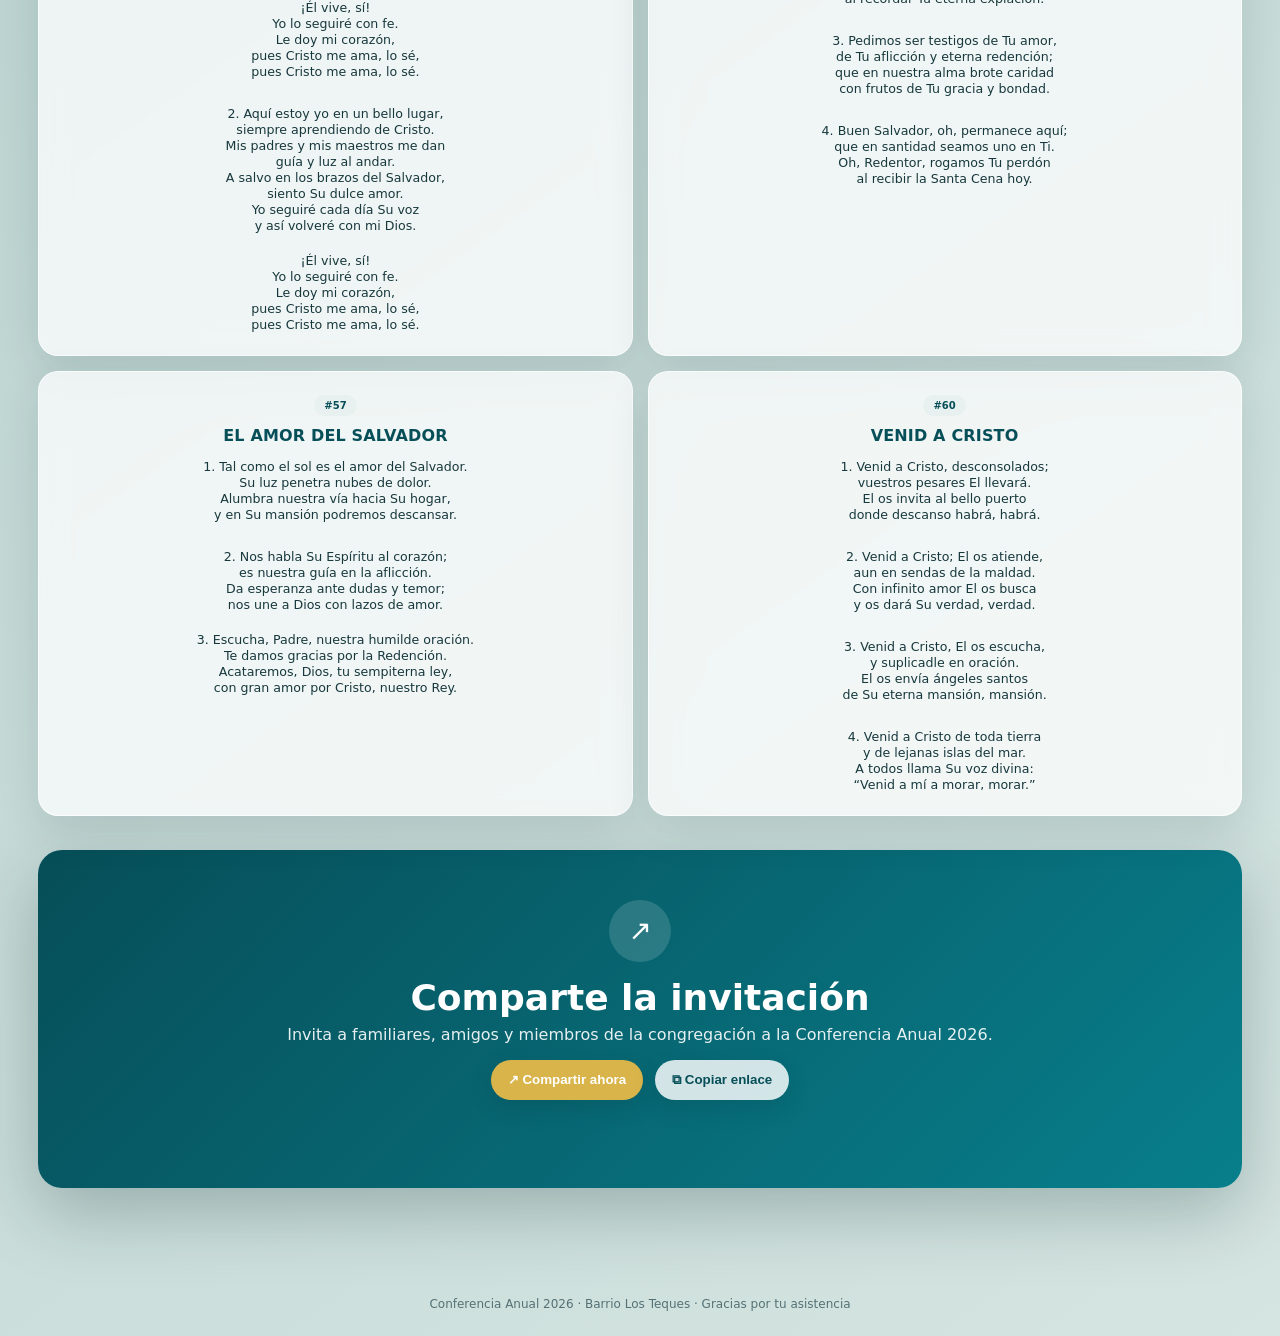
==== commit 8bd452f8: "coregir" ====
--- a/index.html
+++ b/index.html
@@ -13,8 +13,772 @@
       content="Invitación digital · Conferencia Anual Barrio Los Teques 2026"
     />
     <title>Conferencia Barrio Los Teques 2026</title>
-    <link rel="stylesheet" href="/styles.css" />
-    <script src="/script.js" defer></script>
+    <style>
+      :root {
+        --deep: #064e58;
+        --teal: #087f8c;
+        --teal2: #0b9aa5;
+        --gold: #d9b44a;
+        --gold2: #f1d77b;
+        --cream: #fbf7ed;
+        --ink: #17383d;
+        --muted: #678086;
+        --glass: rgba(255, 255, 255, 0.74);
+        --shadow: 0 24px 70px rgba(0, 34, 39, 0.25);
+      }
+      * {
+        box-sizing: border-box;
+      }
+      html {
+        scroll-behavior: smooth;
+      }
+      body {
+        margin: 0;
+        color: var(--ink);
+        font-family:
+          Inter,
+          ui-sans-serif,
+          system-ui,
+          -apple-system,
+          "Segoe UI",
+          Arial,
+          sans-serif;
+        background:
+          radial-gradient(
+            circle at 15% 10%,
+            rgba(255, 255, 255, 0.75),
+            transparent 25%
+          ),
+          radial-gradient(
+            circle at 85% 20%,
+            rgba(241, 215, 123, 0.25),
+            transparent 22%
+          ),
+          linear-gradient(145deg, #dcebea, #b7d0ce 50%, #d5e5e1);
+        min-height: 100vh;
+      }
+      body:before {
+        content: "";
+        position: fixed;
+        inset: 0;
+        pointer-events: none;
+        opacity: 0.16;
+        background-image: radial-gradient(#fff 1px, transparent 1px);
+        background-size: 26px 26px;
+      }
+      header {
+        padding: 28px 18px 10px;
+        text-align: center;
+        position: relative;
+        z-index: 2;
+      }
+      .brand {
+        font-size: 11px;
+        font-weight: 800;
+        letter-spacing: 0.13em;
+        color: var(--deep);
+      }
+      header h1 {
+        margin: 9px 0 4px;
+        font-size: clamp(26px, 5vw, 48px);
+        color: var(--deep);
+        letter-spacing: -0.03em;
+      }
+      header p {
+        margin: 0;
+        color: var(--muted);
+      }
+      .toolbar {
+        display: flex;
+        gap: 10px;
+        justify-content: center;
+        flex-wrap: wrap;
+        margin: 20px auto 26px;
+        position: sticky;
+        top: 10px;
+        z-index: 10;
+      }
+      button,
+      .navbtn {
+        border: 0;
+        border-radius: 999px;
+        padding: 12px 17px;
+        font-weight: 800;
+        cursor: pointer;
+        text-decoration: none;
+        box-shadow: 0 8px 22px rgba(0, 45, 52, 0.15);
+        transition:
+          transform 0.2s,
+          box-shadow 0.2s;
+      }
+      button:hover,
+      .navbtn:hover {
+        transform: translateY(-2px);
+        box-shadow: 0 12px 26px rgba(0, 45, 52, 0.22);
+      }
+      .primary {
+        background: var(--deep);
+        color: white;
+      }
+      .gold {
+        background: var(--gold);
+        color: #fff;
+      }
+      .light {
+        background: rgba(255, 255, 255, 0.82);
+        color: var(--deep);
+      }
+      .scene {
+        width: min(1220px, 94vw);
+        margin: 0 auto 42px;
+        perspective: 1700px;
+      }
+      .book {
+        display: grid;
+        grid-template-columns: repeat(3, 1fr);
+        gap: 13px;
+        transform-style: preserve-3d;
+        animation: float 7s ease-in-out infinite;
+      }
+      .panel {
+        min-height: 700px;
+        padding: 30px 24px;
+        border-radius: 22px;
+        background: var(--cream);
+        position: relative;
+        overflow: hidden;
+        box-shadow:
+          var(--shadow),
+          inset 0 0 0 1px rgba(6, 78, 88, 0.09);
+        transform-style: preserve-3d;
+        transition:
+          transform 0.5s ease,
+          box-shadow 0.5s ease;
+      }
+      .panel:hover {
+        transform: translateZ(18px) rotateY(-1deg);
+        box-shadow:
+          0 34px 90px rgba(0, 34, 39, 0.3),
+          inset 0 0 0 1px rgba(6, 78, 88, 0.12);
+      }
+      .panel:after {
+        content: "";
+        position: absolute;
+        inset: -30%;
+        background: linear-gradient(
+          115deg,
+          transparent 35%,
+          rgba(255, 255, 255, 0.55) 48%,
+          transparent 60%
+        );
+        transform: translateX(-55%);
+        animation: sheen 8s ease-in-out infinite;
+        pointer-events: none;
+      }
+      .cover {
+        background: linear-gradient(145deg, var(--teal2), var(--deep) 75%);
+        color: white;
+        box-shadow: 0 34px 100px rgba(0, 55, 63, 0.36);
+      }
+      .cover .accent,
+      .accent {
+        height: 7px;
+        border-radius: 20px;
+        background: linear-gradient(
+          90deg,
+          var(--gold),
+          var(--gold2),
+          var(--gold)
+        );
+        margin: -30px -24px 27px;
+      }
+      .cover .mini {
+        font-size: 10px;
+        font-weight: 800;
+        letter-spacing: 0.1em;
+        text-align: center;
+        opacity: 0.96;
+      }
+      .cover h2 {
+        font-size: clamp(36px, 5vw, 62px);
+        line-height: 0.9;
+        letter-spacing: -0.045em;
+        text-align: center;
+        margin: 42px 0 13px;
+        color: #ffe58a;
+        text-shadow: 0 8px 22px rgba(0, 0, 0, 0.18);
+      }
+      .cover .sub {
+        text-align: center;
+        font-size: 22px;
+        font-weight: 850;
+        letter-spacing: 0.02em;
+      }
+      .year {
+        font-size: 40px;
+        text-align: center;
+        font-weight: 900;
+        color: #ffe58a;
+        margin: 13px 0 16px;
+      }
+      .quote {
+        background: rgba(255, 255, 255, 0.96);
+        color: var(--deep);
+        padding: 20px;
+        border-radius: 19px;
+        text-align: center;
+        font-weight: 800;
+        line-height: 1.35;
+        box-shadow: 0 16px 34px rgba(0, 0, 0, 0.2);
+        margin: 26px 0 18px;
+      }
+      .quote span {
+        display: block;
+        color: #a77d16;
+        margin-top: 9px;
+        font-size: 12px;
+        letter-spacing: 0.08em;
+      }
+      .cover img {
+        display: block;
+        width: 100%;
+        height: 190px;
+        object-fit: cover;
+        border-radius: 17px;
+        box-shadow: 0 16px 36px rgba(0, 0, 0, 0.28);
+        transform: translateZ(24px);
+      }
+      .center-note {
+        text-align: center;
+        font-weight: 850;
+        letter-spacing: 0.1em;
+        font-size: 10px;
+        margin-top: 12px;
+      }
+      .hymn-card h3 {
+        font-size: 16px;
+        color: var(--deep);
+        margin: 2px 0 14px;
+        letter-spacing: 0.01em;
+      }
+      .hymn-number {
+        display: inline-flex;
+        background: #e8f1ef;
+        color: var(--deep);
+        font-weight: 900;
+        border-radius: 999px;
+        padding: 5px 10px;
+        font-size: 10px;
+        margin-bottom: 8px;
+      }
+      .lyrics p {
+        margin: 0;
+        font-size: 12.6px;
+        line-height: 1.27;
+      }
+      .lyrics .spacer {
+        height: 7px;
+      }
+      .agenda-item {
+        padding: 13px 0;
+        border-bottom: 1px solid rgba(6, 78, 88, 0.12);
+      }
+      .agenda-title {
+        font-size: 11px;
+        font-weight: 900;
+        color: var(--deep);
+        letter-spacing: 0.06em;
+        margin-bottom: 5px;
+      }
+      .agenda-body {
+        font-size: 12.5px;
+        line-height: 1.4;
+      }
+      .section {
+        width: min(1220px, 94vw);
+        margin: 0 auto 34px;
+        scroll-margin-top: 90px;
+      }
+      .section-head {
+        display: flex;
+        align-items: end;
+        justify-content: space-between;
+        gap: 15px;
+        margin-bottom: 12px;
+      }
+      .section h2 {
+        margin: 0;
+        color: var(--deep);
+        font-size: clamp(24px, 4vw, 36px);
+      }
+      .section .lead {
+        color: var(--muted);
+        margin: 3px 0 0;
+      }
+      .hymns-grid {
+        display: grid;
+        grid-template-columns: repeat(2, 1fr);
+        gap: 15px;
+      }
+      .hymns-grid .hymn-card,
+      .program-card {
+        background: var(--glass);
+        backdrop-filter: blur(14px);
+        border-radius: 20px;
+        padding: 22px;
+        box-shadow: 0 14px 42px rgba(0, 45, 52, 0.12);
+        border: 1px solid rgba(255, 255, 255, 0.7);
+      }
+      .sharebox {
+        text-align: center;
+        background: linear-gradient(135deg, var(--deep), var(--teal));
+        color: white;
+        padding: 28px;
+        border-radius: 24px;
+        box-shadow: var(--shadow);
+      }
+      .sharebox h2 {
+        color: white;
+        margin: 0 0 7px;
+      }
+      .sharebox p {
+        opacity: 0.9;
+        margin: 0 0 16px;
+      }
+      footer {
+        text-align: center;
+        padding: 25px;
+        color: #547176;
+        font-size: 12px;
+      }
+      @keyframes float {
+        0%,
+        100% {
+          transform: rotateX(1deg) translateY(0);
+        }
+        50% {
+          transform: rotateX(1deg) translateY(-7px);
+        }
+      }
+      @keyframes sheen {
+        0%,
+        55%,
+        100% {
+          transform: translateX(-55%);
+        }
+        72% {
+          transform: translateX(55%);
+        }
+      }
+      @media (max-width: 900px) {
+        .book {
+          grid-template-columns: 1fr;
+        }
+        .panel {
+          min-height: auto;
+        }
+        .hymns-grid {
+          grid-template-columns: 1fr;
+        }
+        .toolbar {
+          position: relative;
+          top: auto;
+        }
+      }
+      @media (prefers-reduced-motion: reduce) {
+        *,
+        *:before,
+        *:after {
+          animation: none !important;
+          transition: none !important;
+          scroll-behavior: auto !important;
+        }
+      }
+
+      /* Nueva experiencia: portada → Cristo → programa → himnos → compartir */
+      body {
+        overflow-x: hidden;
+      }
+      .landing {
+        min-height: calc(100vh - 10px);
+        width: min(1220px, 94vw);
+        margin: 0 auto 42px;
+        display: grid;
+        place-items: center;
+        position: relative;
+        perspective: 1600px;
+      }
+      .landing:before {
+        pointer-events: none !important;
+        content: "";
+        position: absolute;
+        inset: 3%;
+        border-radius: 40px;
+        background: linear-gradient(
+          135deg,
+          rgba(255, 255, 255, 0.82),
+          rgba(255, 255, 255, 0.32)
+        );
+        box-shadow: 0 35px 100px rgba(0, 34, 39, 0.22);
+        border: 1px solid rgba(255, 255, 255, 0.75);
+        transform: rotateX(1deg) rotateY(-1deg);
+      }
+      .landing-glow {
+        pointer-events: none;
+        position: absolute;
+        width: 65vw;
+        height: 65vw;
+        max-width: 700px;
+        max-height: 700px;
+        border-radius: 50%;
+        background: radial-gradient(
+          circle,
+          rgba(217, 180, 74, 0.26),
+          transparent 68%
+        );
+        filter: blur(5px);
+        animation: pulseGlow 5s ease-in-out infinite;
+      }
+      .landing-content {
+        position: relative;
+        pointer-events: auto;
+        z-index: 10;
+        text-align: center;
+        padding: 65px 28px 52px;
+        max-width: 850px;
+        transform-style: preserve-3d;
+        animation: heroFloat 6s ease-in-out infinite;
+      }
+      .brand-pill {
+        display: inline-block;
+        padding: 9px 15px;
+        border: 1px solid rgba(6, 78, 88, 0.15);
+        border-radius: 999px;
+        background: rgba(255, 255, 255, 0.65);
+        font-size: 10px;
+        font-weight: 900;
+        letter-spacing: 0.09em;
+        color: var(--deep);
+        box-shadow: 0 8px 20px rgba(0, 45, 52, 0.08);
+      }
+      .cross-mark {
+        margin: 26px auto 8px;
+        width: 54px;
+        height: 54px;
+        display: grid;
+        place-items: center;
+        border-radius: 50%;
+        background: linear-gradient(145deg, var(--gold2), var(--gold));
+        color: #fff;
+        font-size: 24px;
+        box-shadow: 0 12px 30px rgba(120, 92, 15, 0.25);
+        transform: translateZ(30px);
+      }
+      .eyebrow {
+        margin: 0;
+        color: var(--teal);
+        font-size: 12px;
+        font-weight: 900;
+        letter-spacing: 0.25em;
+      }
+      .landing h2 {
+        margin: 12px 0 8px;
+        font-size: clamp(42px, 8vw, 82px);
+        line-height: 0.95;
+        color: var(--deep);
+        letter-spacing: -0.055em;
+        text-shadow: 0 8px 30px rgba(0, 60, 67, 0.12);
+      }
+      .landing h2 span {
+        color: var(--gold);
+      }
+      .landing-sub {
+        margin: 0;
+        font-size: clamp(18px, 3vw, 28px);
+        font-weight: 800;
+        color: var(--ink);
+      }
+      .landing-welcome {
+        margin: 22px 0 0;
+        font-size: 16px;
+        color: var(--muted);
+      }
+      .landing-actions {
+        display: flex;
+        justify-content: center;
+        flex-wrap: wrap;
+        gap: 13px;
+        margin: 32px auto 22px;
+      }
+      .hero-btn {
+        position: relative;
+        z-index: 10;
+        pointer-events: auto;
+        border: 0;
+        border-radius: 18px;
+        padding: 16px 23px;
+        font-weight: 900;
+        text-decoration: none;
+        cursor: pointer;
+        min-width: 170px;
+        box-shadow: 0 14px 32px rgba(0, 45, 52, 0.16);
+        transition:
+          transform 0.25s,
+          box-shadow 0.25s;
+        display: inline-flex;
+        align-items: center;
+        justify-content: center;
+        gap: 14px;
+        font-size: 14px;
+      }
+      /* .hero-btn:hover {
+        transform: translateY(-4px) rotateX(2deg);
+        box-shadow: 0 20px 40px rgba(0, 45, 52, 0.24);
+      } */
+      .hero-btn span {
+        font-size: 18px;
+      }
+      .hero-primary {
+        background: var(--deep);
+        color: #fff;
+      }
+      .hero-gold {
+        background: var(--gold);
+        color: #fff;
+      }
+      .hero-light {
+        background: rgba(255, 255, 255, 0.88);
+        color: var(--deep);
+        border: 1px solid rgba(6, 78, 88, 0.12);
+      }
+      .swipe-hint {
+        font-size: 11px;
+        color: #789094;
+        letter-spacing: 0.08em;
+        margin-top: 10px;
+      }
+      .cover-section {
+        padding-top: 5px;
+      }
+      .single-card {
+        position: relative;
+        min-height: 720px;
+        border-radius: 32px;
+        overflow: hidden;
+        box-shadow: 0 35px 90px rgba(0, 34, 39, 0.28);
+        border: 1px solid rgba(255, 255, 255, 0.7);
+        transform-style: preserve-3d;
+        transition: transform 0.6s ease;
+      }
+      .cover-large:hover {
+        transform: rotateY(-2deg) rotateX(1deg) translateY(-4px);
+      }
+      .cover-image-wrap {
+        position: absolute;
+        inset: 0;
+        background: var(--deep);
+      }
+      .cover-image-wrap img {
+        width: 100%;
+        height: 100%;
+        object-fit: cover;
+        object-position: center 34%;
+        display: block;
+        filter: saturate(0.88) contrast(1.03);
+      }
+      .cover-overlay {
+        position: absolute;
+        inset: 0;
+        background: linear-gradient(
+          180deg,
+          rgba(4, 44, 50, 0.15),
+          rgba(4, 44, 50, 0.25) 35%,
+          rgba(4, 44, 50, 0.88) 100%
+        );
+      }
+      .cover-copy {
+        position: absolute;
+        left: 0;
+        right: 0;
+        bottom: 0;
+        padding: 50px clamp(24px, 6vw, 80px) 45px;
+        color: #fff;
+        text-align: center;
+        text-shadow: 0 3px 20px rgba(0, 0, 0, 0.4);
+      }
+      .cover-copy .mini {
+        font-size: 12px;
+        font-weight: 900;
+        letter-spacing: 0.16em;
+      }
+      .cover-copy h2 {
+        font-size: clamp(42px, 8vw, 82px);
+        line-height: 0.9;
+        margin: 14px 0;
+        color: #fff;
+        letter-spacing: -0.05em;
+      }
+      .cover-copy .sub {
+        font-weight: 900;
+        letter-spacing: 0.18em;
+      }
+      .cover-copy .year {
+        font-size: 46px;
+        font-weight: 900;
+        color: var(--gold2);
+        margin-top: 4px;
+      }
+      .cover-copy .quote {
+        max-width: 700px;
+        margin: 18px auto 0;
+        font-family: Georgia, serif;
+        font-size: 18px;
+        line-height: 1.5;
+      }
+      .cover-copy .quote span {
+        display: block;
+        margin-top: 8px;
+        font:
+          800 11px Inter,
+          ui-sans-serif,
+          system-ui;
+        letter-spacing: 0.18em;
+      }
+      .cover-copy .center-note {
+        margin-top: 18px;
+        font-size: 10px;
+        font-weight: 900;
+        letter-spacing: 0.2em;
+        color: var(--gold2);
+      }
+      .hymns-ordered {
+        grid-template-columns: repeat(2, 1fr);
+      }
+      .hymns-ordered .hymn-card {
+        min-height: 100%;
+        text-align: center;
+      }
+      .share-section {
+        padding-bottom: 50px;
+      }
+      .sharebox-final {
+        padding: 50px 25px;
+      }
+      .share-icon {
+        width: 62px;
+        height: 62px;
+        margin: 0 auto 15px;
+        border-radius: 50%;
+        display: grid;
+        place-items: center;
+        background: rgba(255, 255, 255, 0.14);
+        font-size: 28px;
+      }
+      .share-actions {
+        display: flex;
+        justify-content: center;
+        gap: 12px;
+        flex-wrap: wrap;
+      }
+      .share-status {
+        min-height: 22px;
+        margin-top: 16px;
+        font-size: 12px;
+        font-weight: 800;
+        opacity: 0.95;
+      }
+      @keyframes heroFloat {
+        0%,
+        100% {
+          transform: translateY(0) rotateX(1deg);
+        }
+        50% {
+          transform: translateY(-8px) rotateX(1deg);
+        }
+      }
+      @keyframes pulseGlow {
+        0%,
+        100% {
+          transform: scale(0.92);
+          opacity: 0.7;
+        }
+        50% {
+          transform: scale(1.05);
+          opacity: 1;
+        }
+      }
+      @media (max-width: 900px) {
+        .landing {
+          width: 94vw;
+          min-height: calc(100vh - 20px);
+        }
+        .landing:before {
+          pointer-events: none !important;
+          z-index: 1;
+          inset: 1%;
+          border-radius: 28px;
+        }
+        .landing-content {
+          position: relative;
+          z-index: 10;
+          pointer-events: auto;
+          padding: 48px 18px;
+        }
+        .brand-pill {
+          font-size: 8px;
+          letter-spacing: 0.05em;
+        }
+        .hero-btn {
+          min-width: 145px;
+        }
+        .single-card {
+          min-height: 650px;
+        }
+        .cover-copy {
+          padding: 34px 20px;
+        }
+        .cover-copy h2 {
+          font-size: clamp(38px, 12vw, 62px);
+        }
+        .hymns-ordered {
+          grid-template-columns: 1fr;
+        }
+      }
+      @media (max-width: 520px) {
+        .landing-actions {
+          flex-direction: column;
+          align-items: stretch;
+        }
+        .hero-btn {
+          width: 100%;
+        }
+        .single-card {
+          min-height: 600px;
+        }
+        .cover-image-wrap img {
+          object-position: center 28%;
+        }
+        .cover-copy .quote {
+          font-size: 15px;
+        }
+        .share-actions {
+          flex-direction: column;
+        }
+        .share-actions button {
+          width: 100%;
+        }
+      }
+      @media (prefers-reduced-motion: reduce) {
+        .landing-content {
+          position: relative;
+          z-index: 10;
+          pointer-events: auto;
+        }
+        .landing-glow {
+          animation: none !important;
+        }
+      }
+    </style>
   </head>
   <body>
     <header id="inicio" class="top-header">
@@ -332,7 +1096,124 @@
       </section>
     </main>
     <footer>
-      Conferencia Anual 2026 · Barrio Los Teques · Gracias por tu asistencia · 
+      Conferencia Anual 2026 · Barrio Los Teques · Gracias por tu asistencia
     </footer>
+    <style>
+      html {
+        scroll-behavior: smooth;
+      }
+      section[id] {
+        scroll-margin-top: 24px;
+      }
+      .landing-actions,
+      .hero-btn {
+        pointer-events: auto !important;
+      }
+    </style>
+    <script>
+(function () {
+    document.addEventListener("click", function (e) {
+      var a = e.target.closest && e.target.closest('a[href^="#"]');
+      if (!a) return;
+
+      var hash = a.getAttribute("href");
+      if (hash === "#" || hash === "") return;
+
+      var target = document.querySelector(hash);
+      if (target) {
+        e.preventDefault();
+        target.scrollIntoView({ behavior: "smooth", block: "start" });
+        history.pushState(null, "", hash);
+      }
+    });
+
+    window.addEventListener("load", function () {
+      if (location.hash) {
+        var el = document.querySelector(location.hash);
+        if (el) {
+          setTimeout(function () {
+            el.scrollIntoView({ behavior: "smooth" });
+          }, 100);
+        }
+      }
+    });
+  })();
+    </script>
+    <script>
+      (function () {
+        function setStatus(msg) {
+          document.querySelectorAll("#share-status").forEach(function (el) {
+            el.textContent = msg;
+            clearTimeout(el._timer);
+            el._timer = setTimeout(function () {
+              el.textContent = "";
+            }, 5000);
+          });
+        }
+        function currentUrl() {
+          return window.location.href;
+        }
+        async function copiarEnlace() {
+          const url = currentUrl();
+          try {
+            if (navigator.clipboard && window.isSecureContext) {
+              await navigator.clipboard.writeText(url);
+              setStatus("✓ Enlace copiado correctamente.");
+              return true;
+            }
+          } catch (e) {}
+          try {
+            const ta = document.createElement("textarea");
+            ta.value = url;
+            ta.setAttribute("readonly", "");
+            ta.style.position = "fixed";
+            ta.style.left = "-9999px";
+            document.body.appendChild(ta);
+            ta.select();
+            const ok = document.execCommand("copy");
+            document.body.removeChild(ta);
+            if (ok) {
+              setStatus("✓ Enlace copiado correctamente.");
+              return true;
+            }
+          } catch (e) {}
+          setStatus(
+            "No se pudo copiar automáticamente. Usa la opción Compartir del navegador.",
+          );
+          return false;
+        }
+        async function compartir() {
+          const url = currentUrl();
+          const data = {
+            title: "Conferencia Anual Barrio Los Teques 2026",
+            text: "¡Te damos la bienvenida! Conferencia Anual Barrio Los Teques 2026. Mira la invitación digital:",
+            url: url,
+          };
+          if (typeof navigator.share === "function") {
+            try {
+              await navigator.share(data);
+              setStatus("✓ Invitación compartida.");
+              return;
+            } catch (e) {
+              if (e && e.name === "AbortError") return;
+            }
+          }
+          const waUrl =
+            "https://wa.me/?text=" + encodeURIComponent(data.text + " " + url);
+          const w = window.open(waUrl, "_blank", "noopener,noreferrer");
+          if (w) {
+            setStatus("✓ WhatsApp abierto con el mensaje preparado.");
+            return;
+          }
+          await copiarEnlace();
+        }
+        document.querySelectorAll(".share-action").forEach(function (btn) {
+          btn.addEventListener("click", compartir);
+        });
+        document.querySelectorAll(".share-copy").forEach(function (btn) {
+          btn.addEventListener("click", copiarEnlace);
+        });
+      })();
+    </script>
   </body>
 </html>
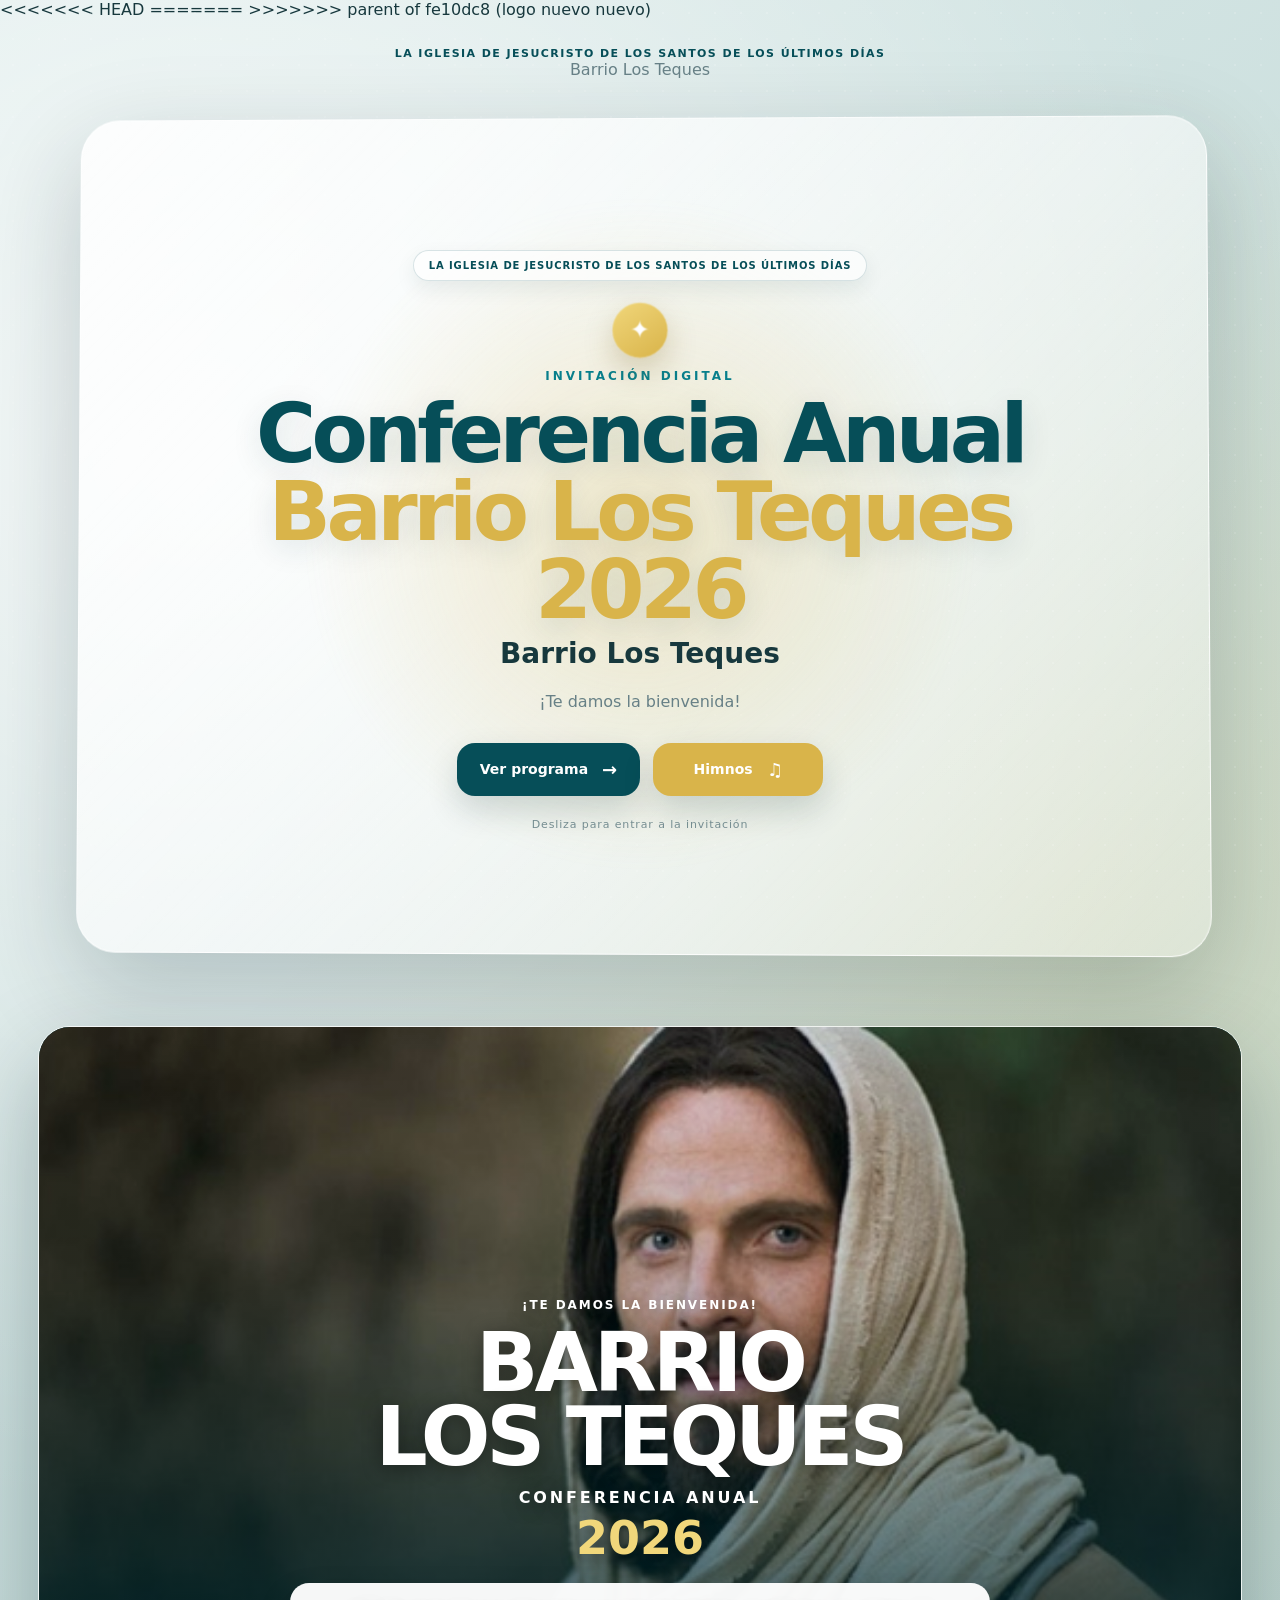
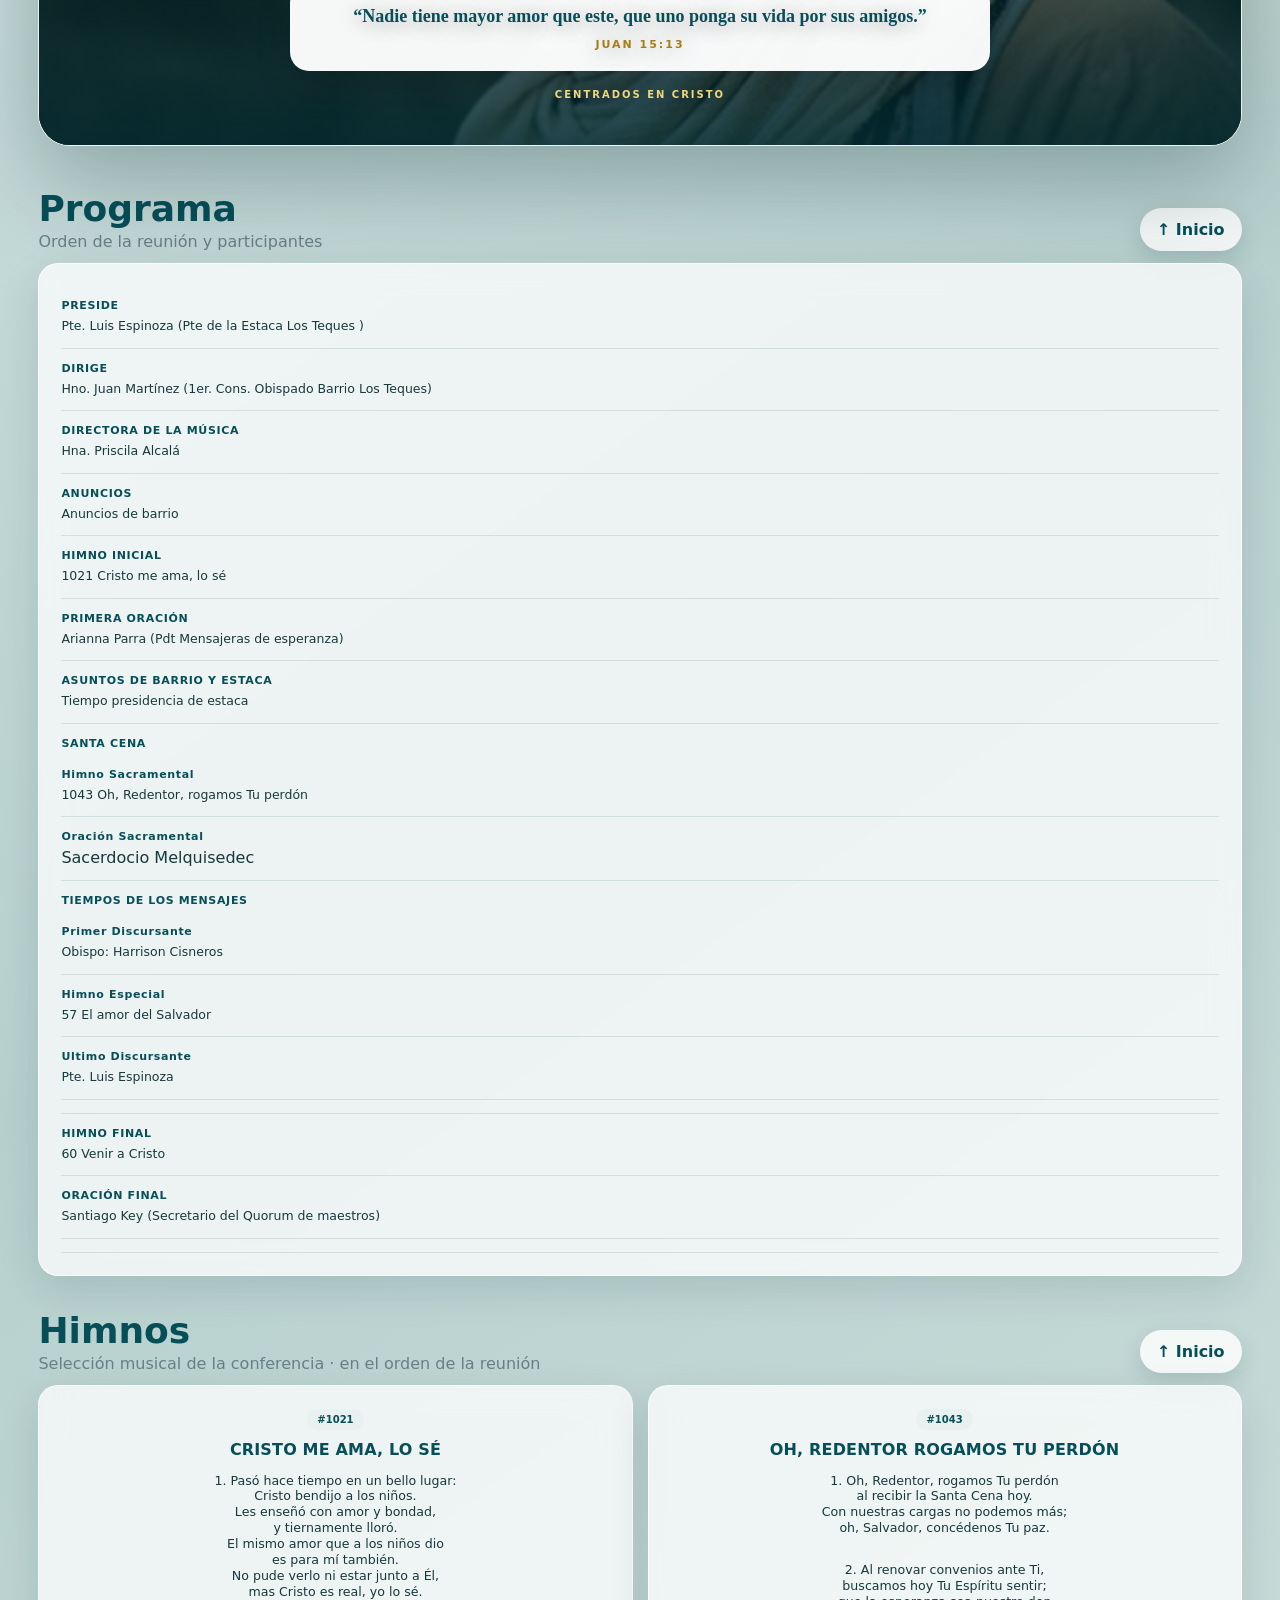
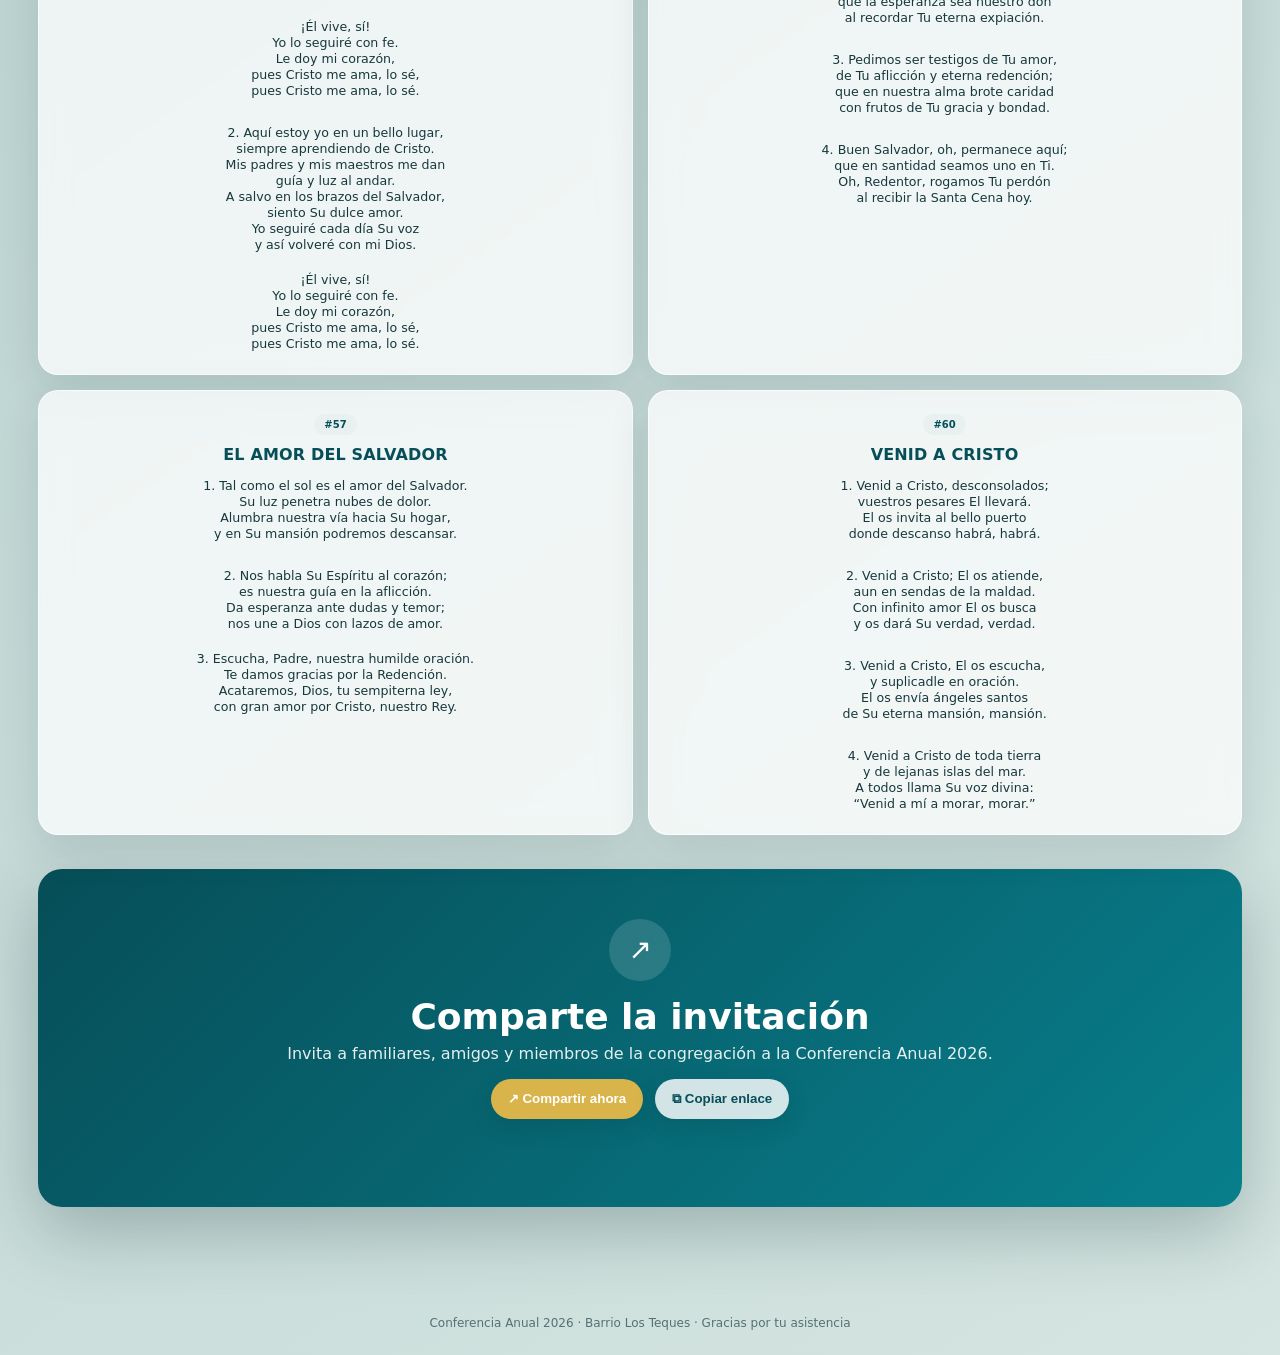
==== commit bd2a6c2f: "erroe de carpeta corregido" ====
--- a/index.html
+++ b/index.html
@@ -6,7 +6,11 @@
       name="viewport"
       content="width=device-width,initial-scale=1,viewport-fit=cover"
     />
+<<<<<<< HEAD
     <link rel="icon" href="/public/logo-nuevo.svg" />
+=======
+    <link rel="icon" href="/gemini-svg.svg" />
+>>>>>>> parent of fe10dc8 (logo nuevo nuevo)
     <meta name="theme-color" content="#075b65" />
     <meta
       name="description"
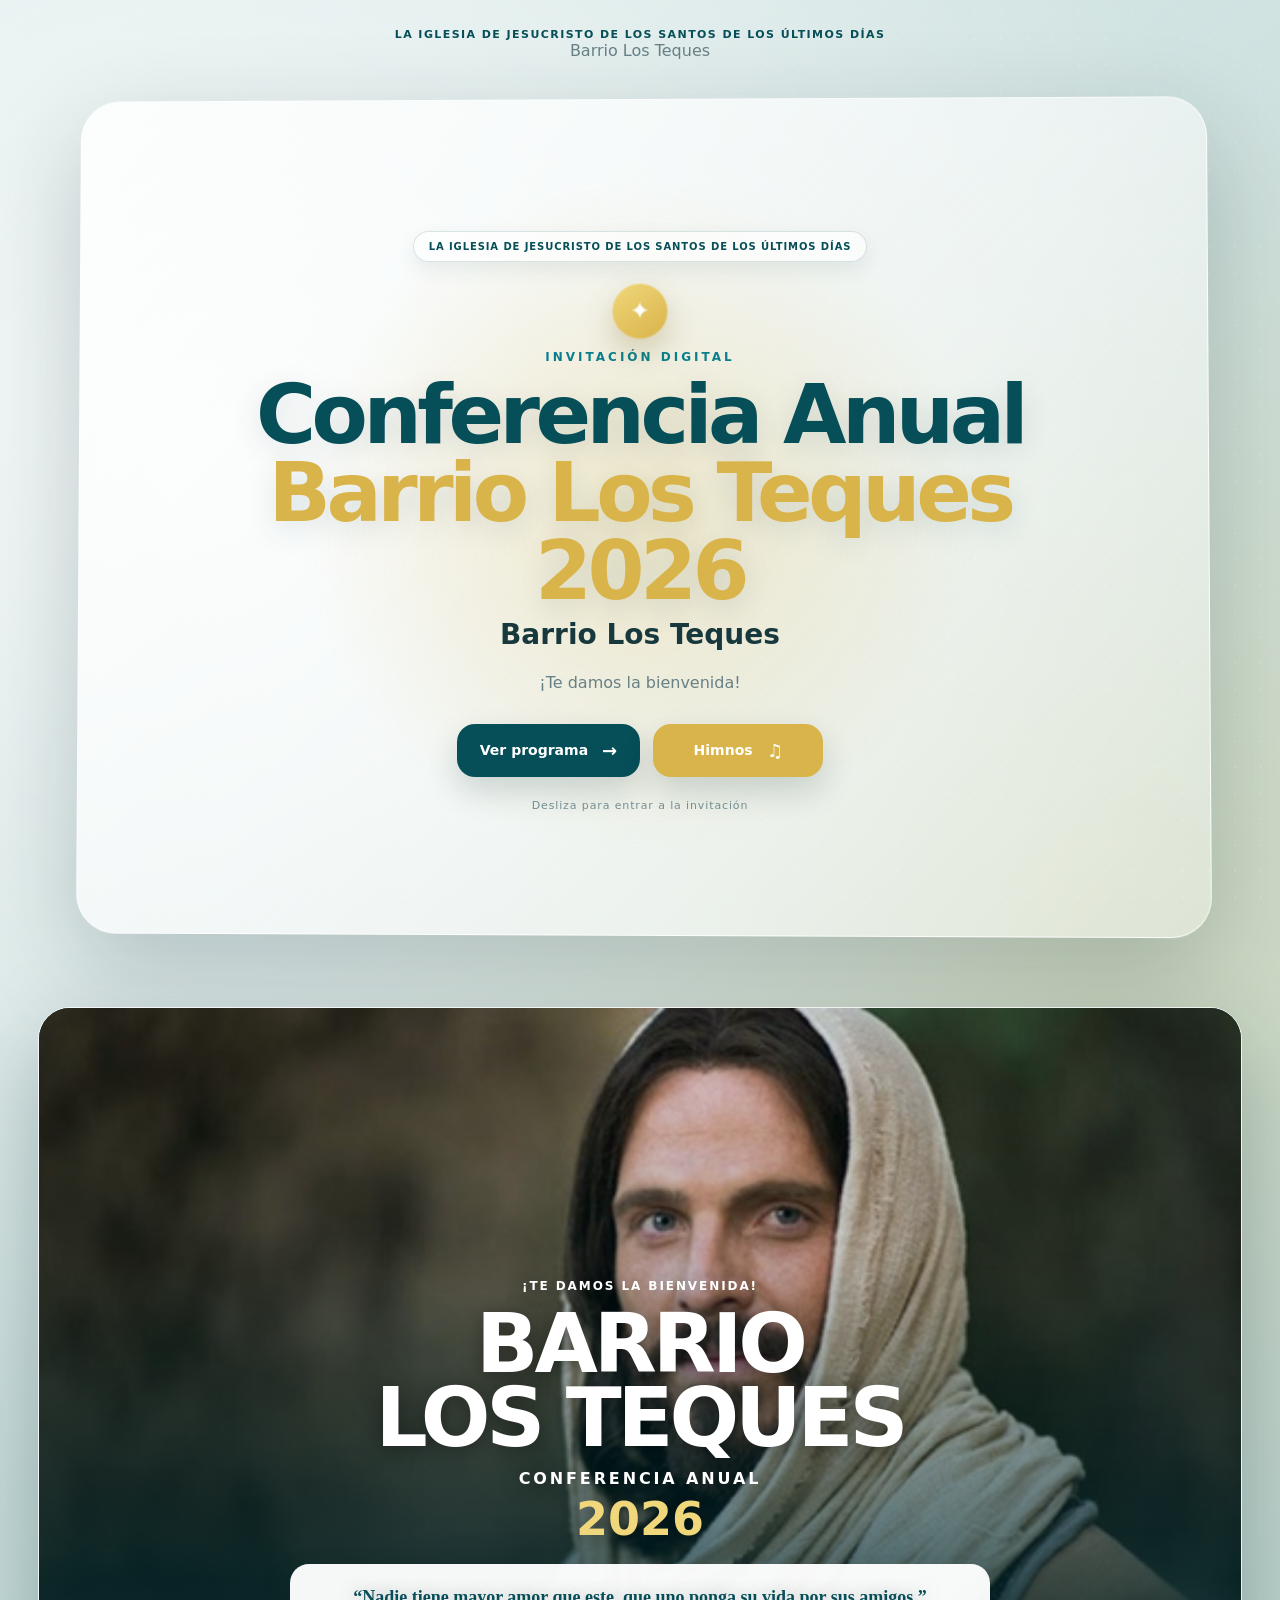
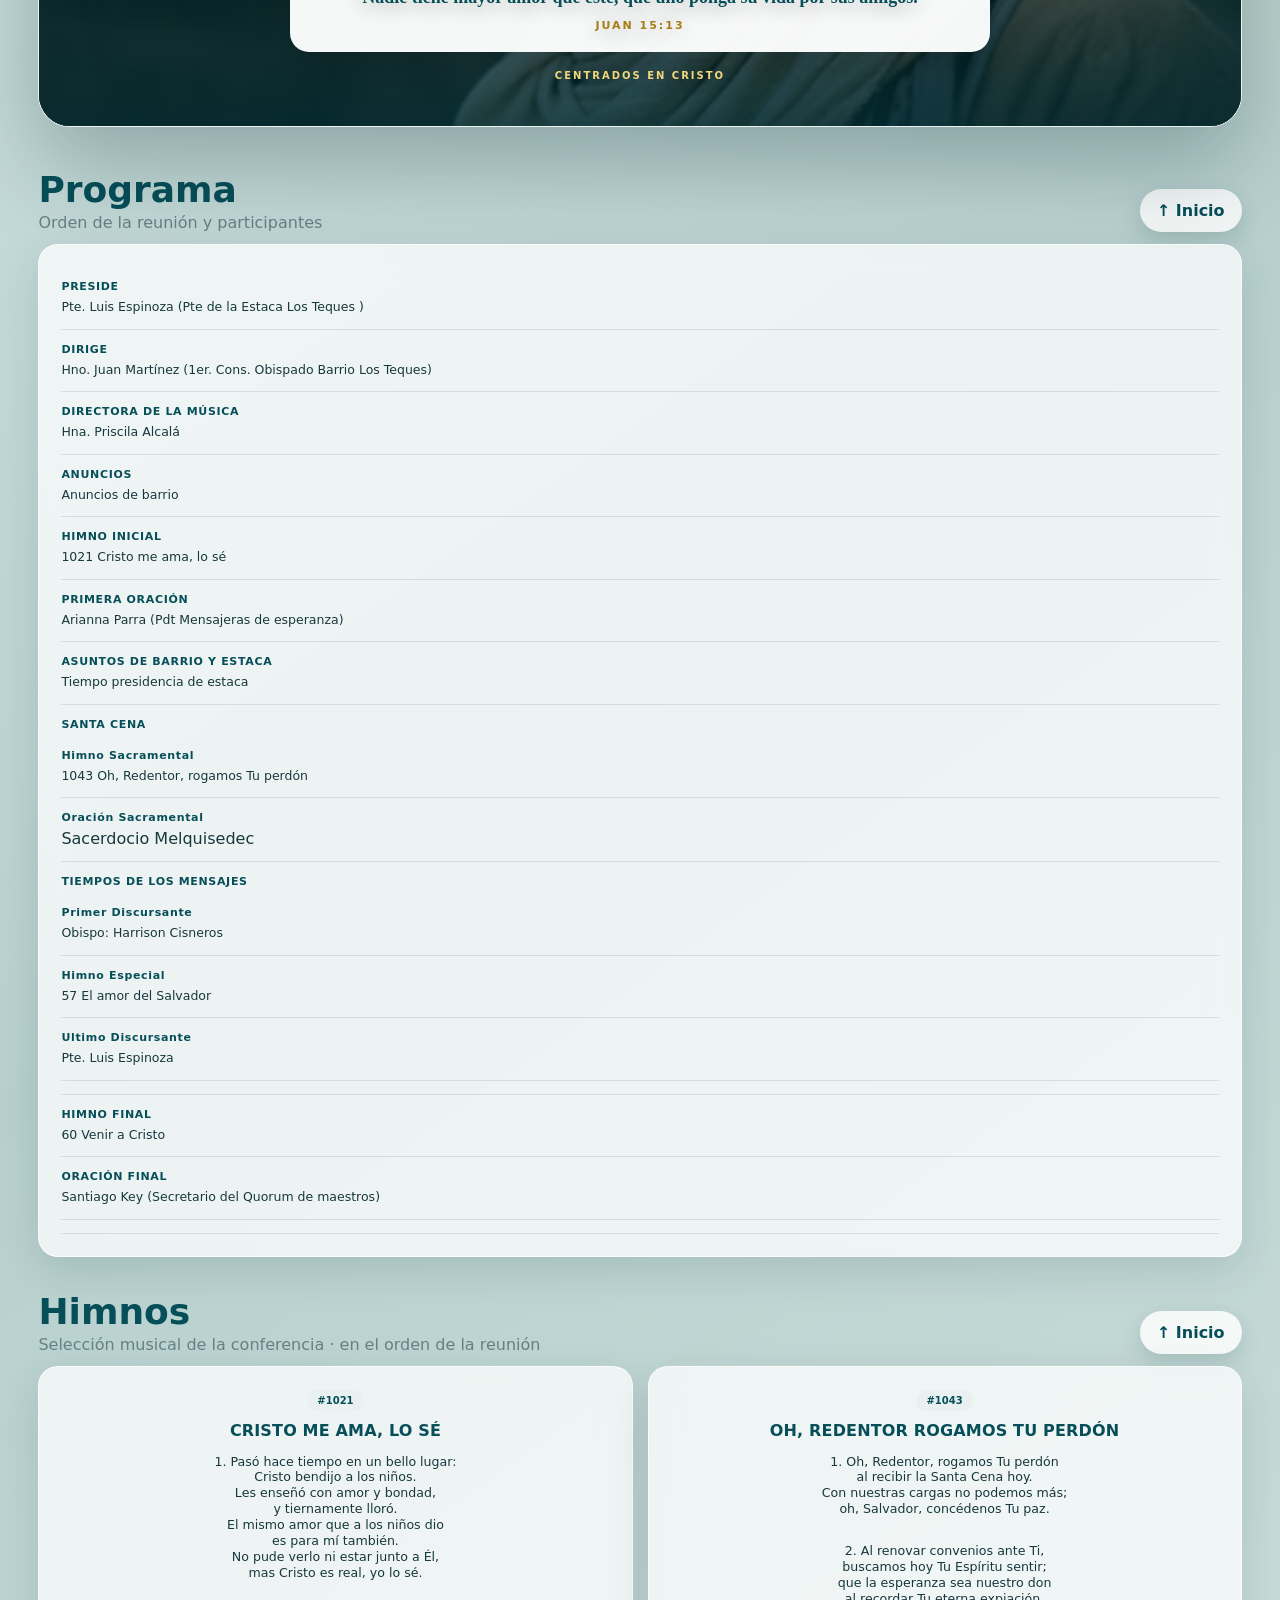
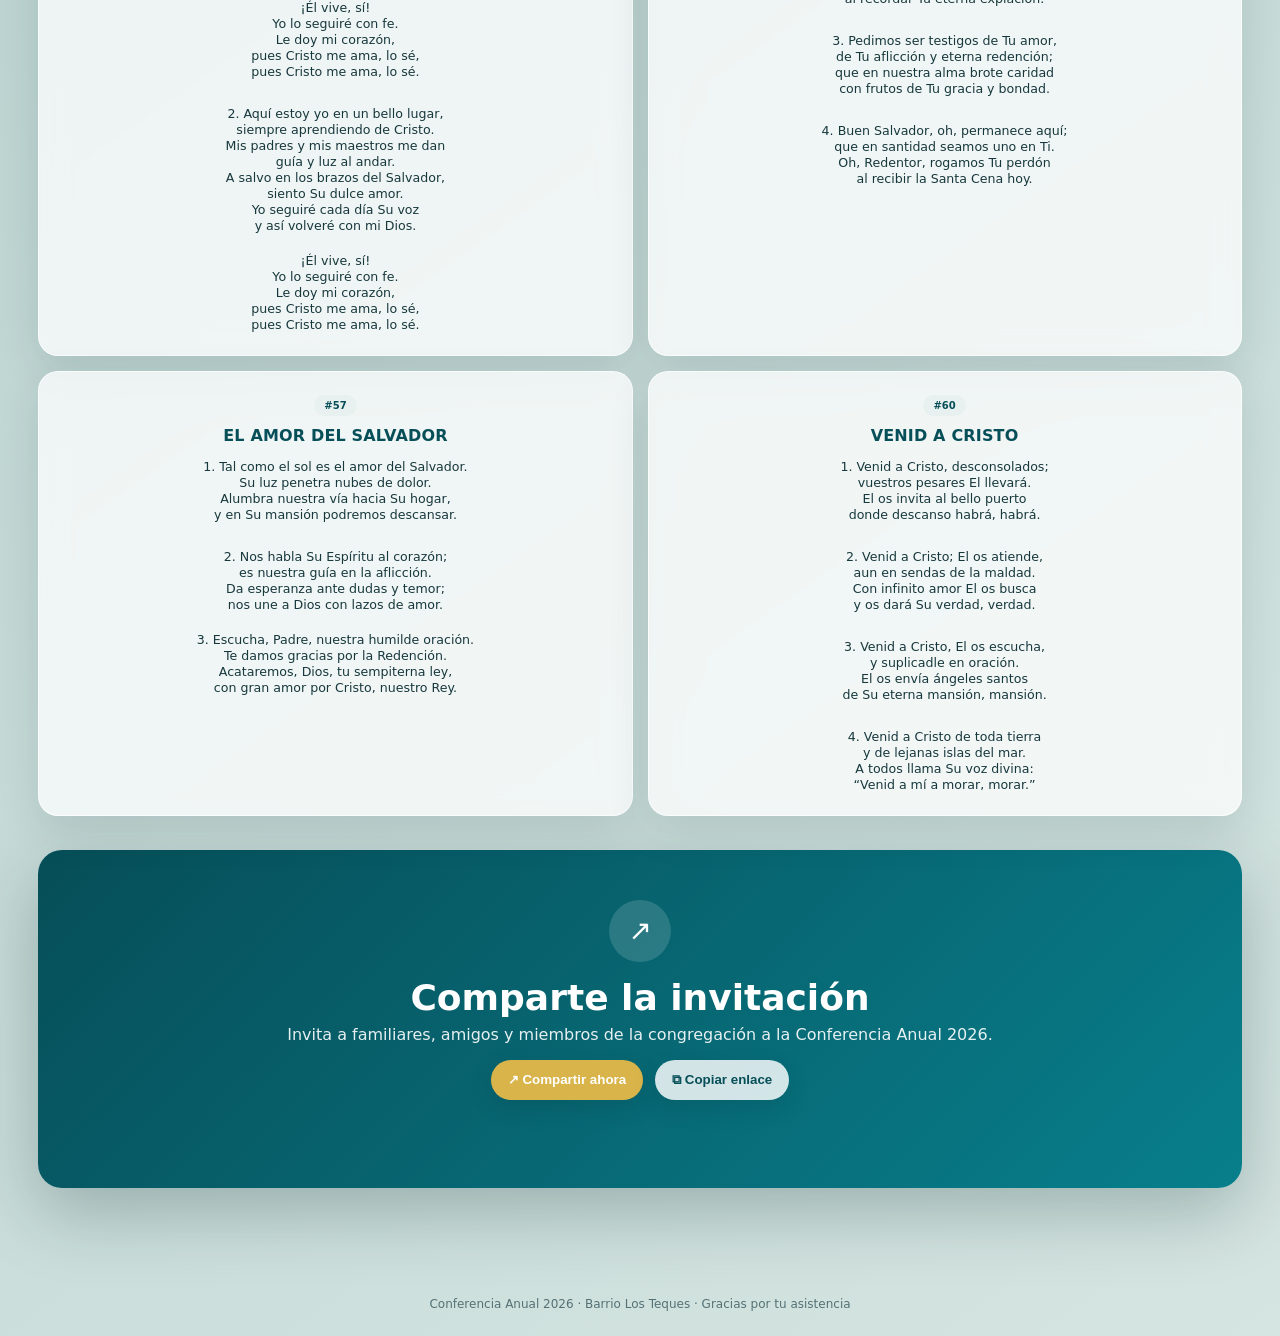
==== commit 377ea4d9: "head corregido" ====
--- a/index.html
+++ b/index.html
@@ -6,11 +6,8 @@
       name="viewport"
       content="width=device-width,initial-scale=1,viewport-fit=cover"
     />
-<<<<<<< HEAD
+
     <link rel="icon" href="/public/logo-nuevo.svg" />
-=======
-    <link rel="icon" href="/gemini-svg.svg" />
->>>>>>> parent of fe10dc8 (logo nuevo nuevo)
     <meta name="theme-color" content="#075b65" />
     <meta
       name="description"
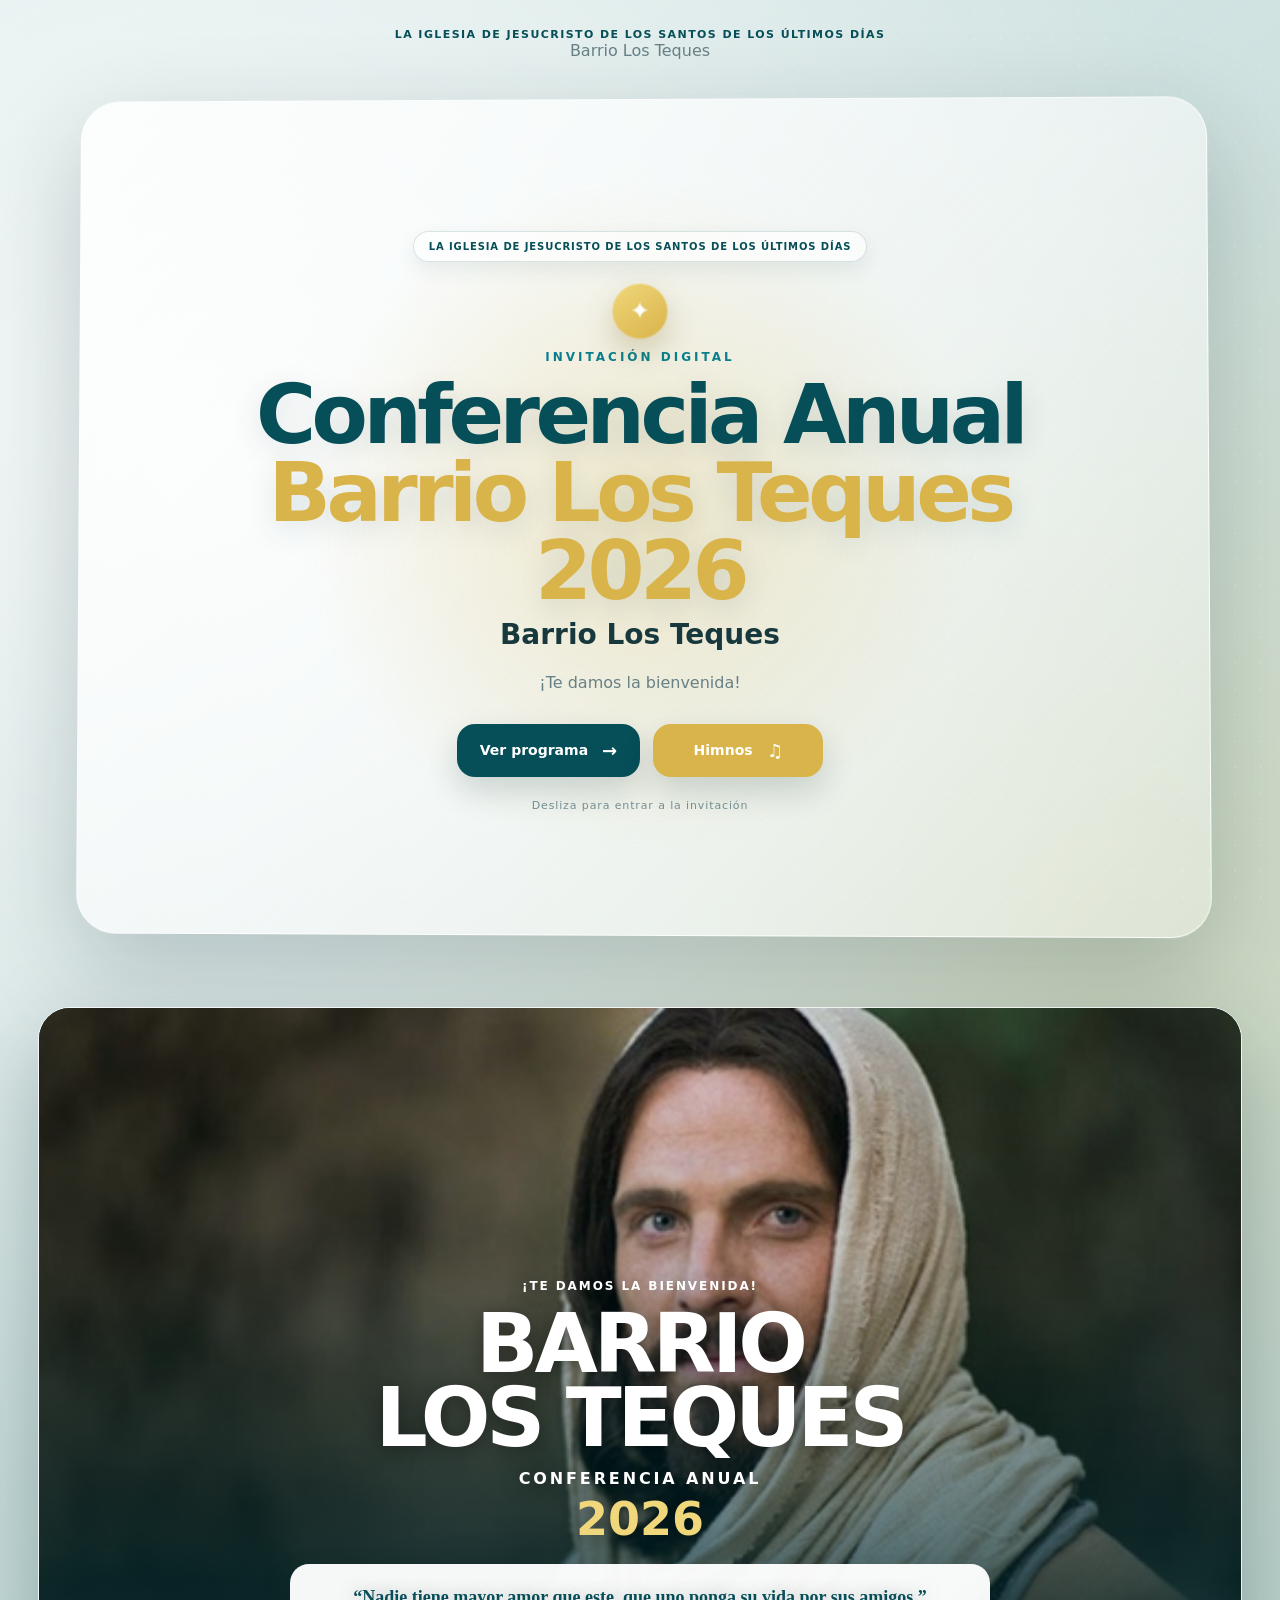
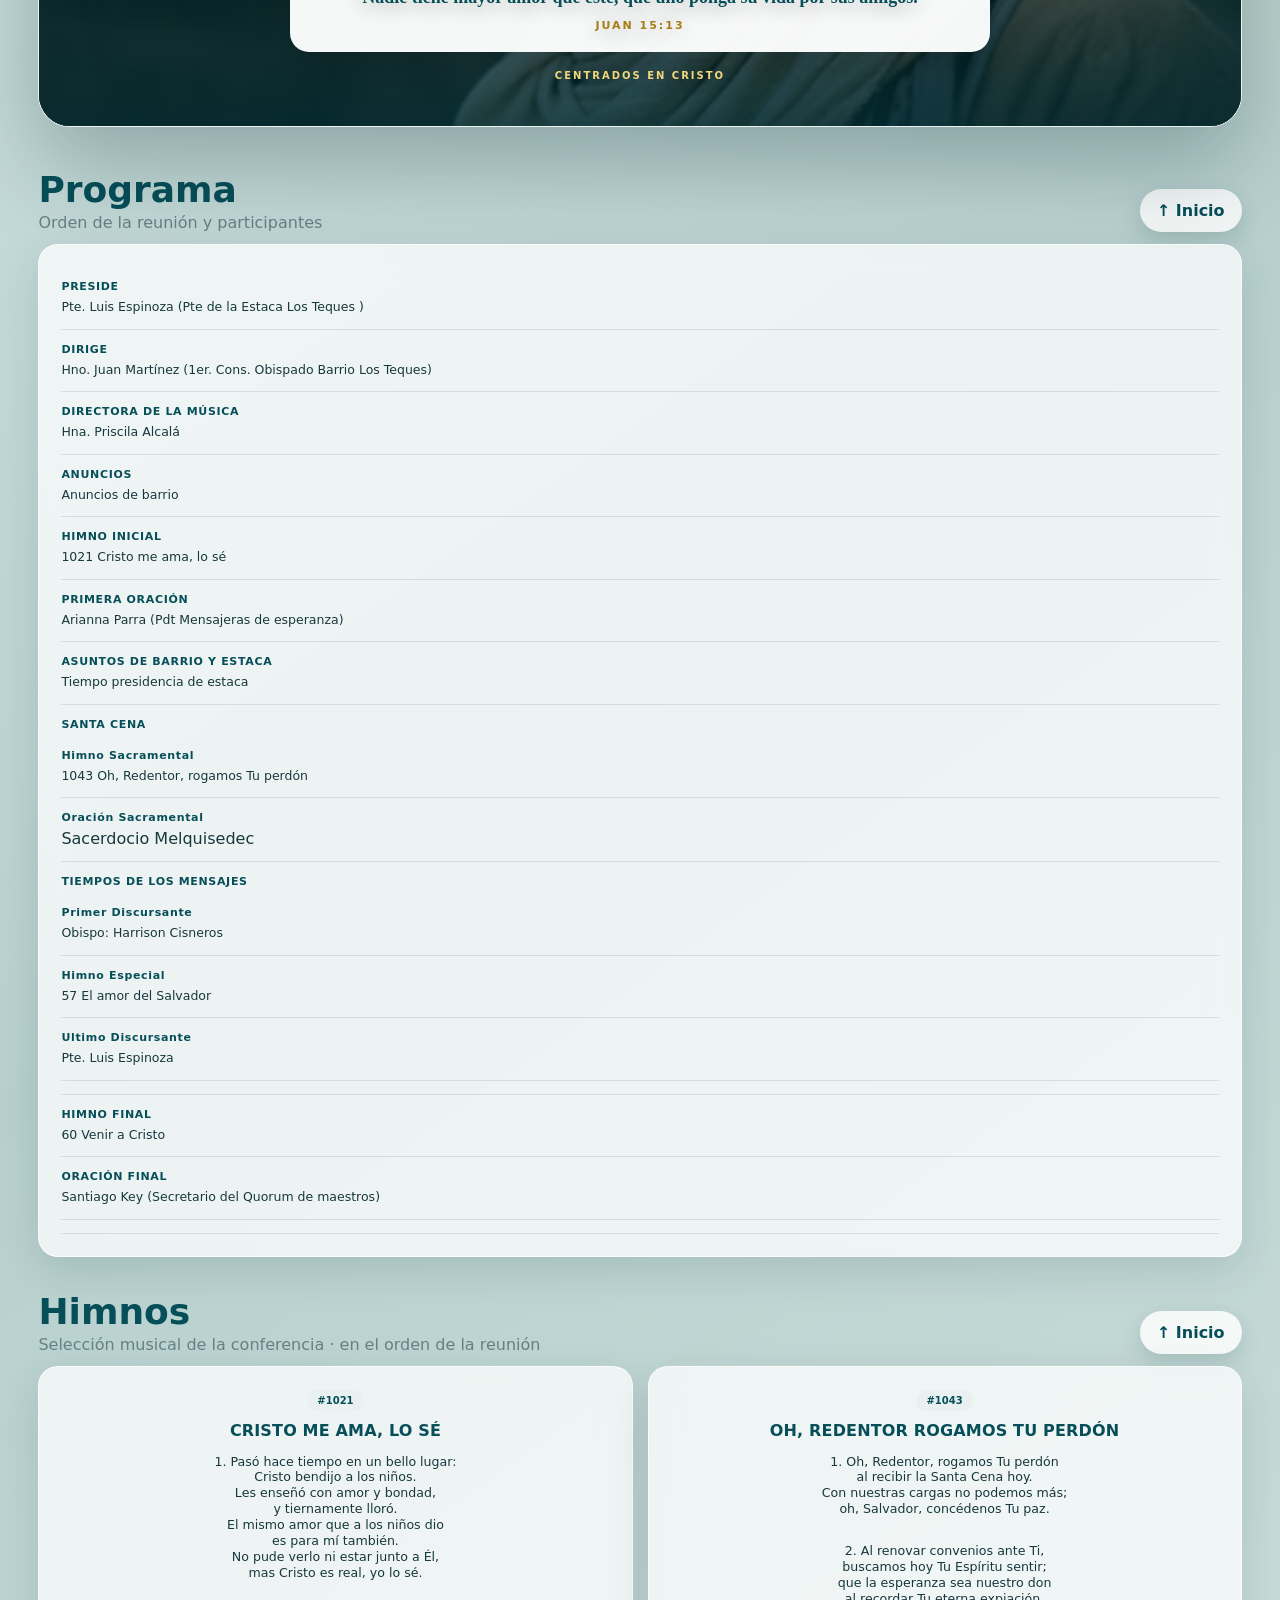
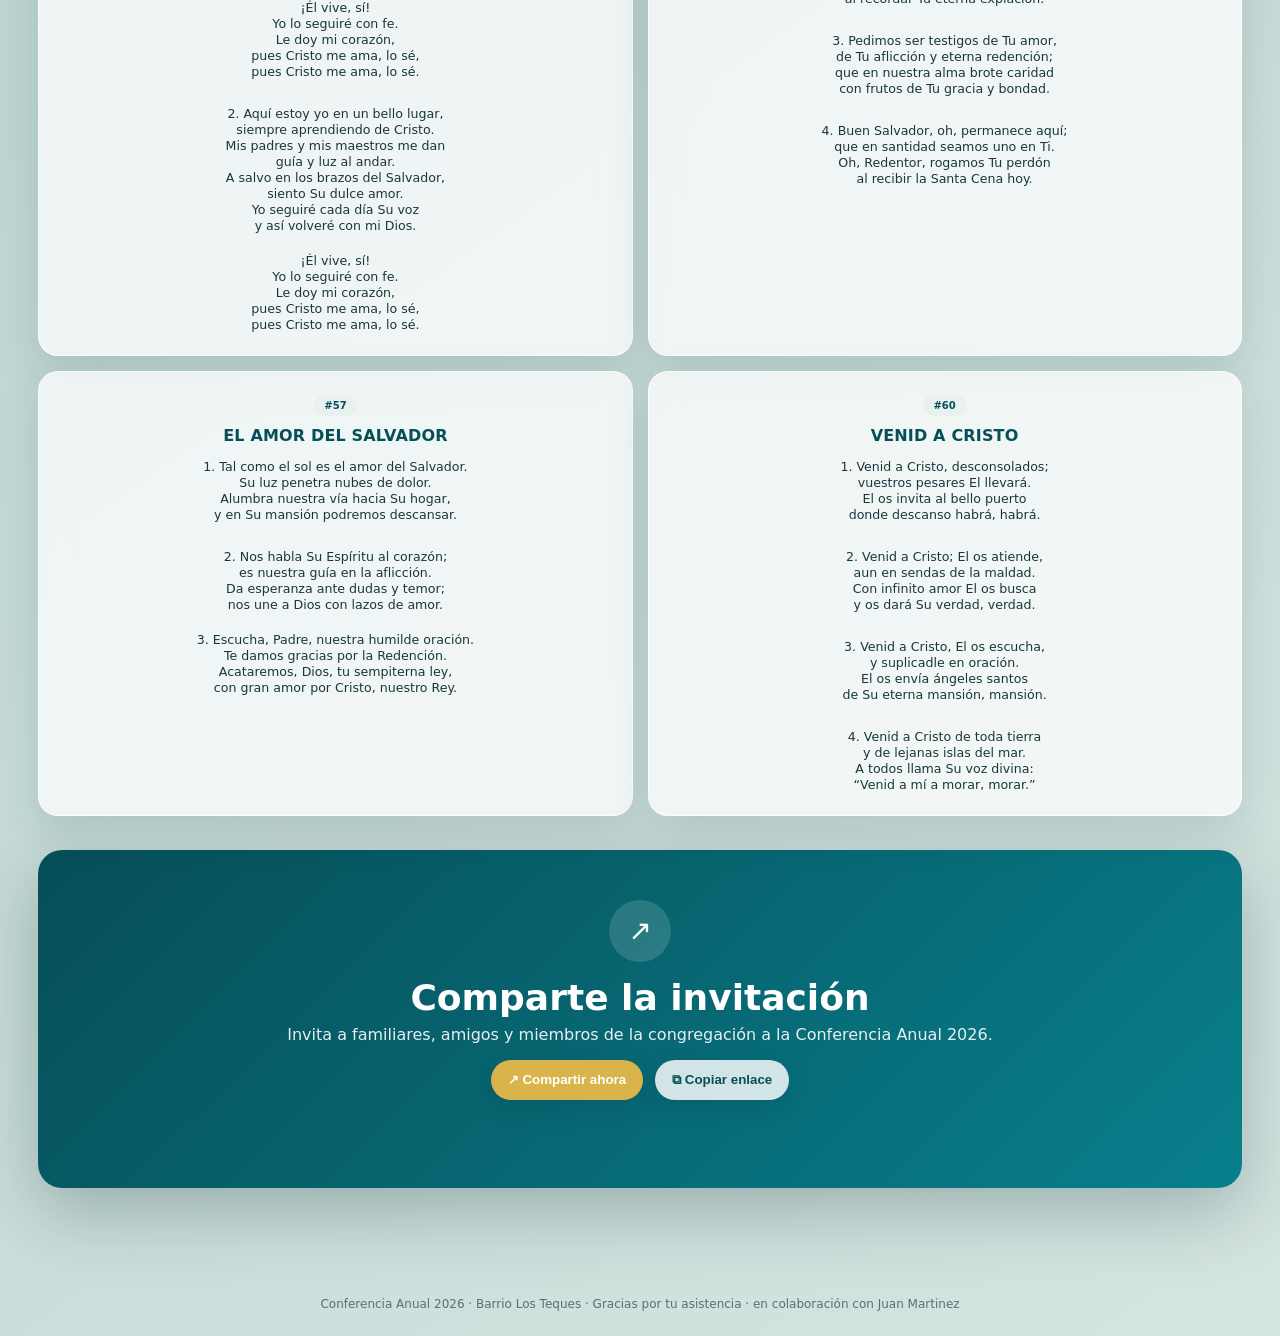
==== commit ef3d1651: "footer" ====
--- a/index.html
+++ b/index.html
@@ -7,7 +7,7 @@
       content="width=device-width,initial-scale=1,viewport-fit=cover"
     />
 
-    <link rel="icon" href="/public/logo-nuevo.svg" />
+    <link rel="icon" href="/logo.svg" />
     <meta name="theme-color" content="#075b65" />
     <meta
       name="description"
@@ -1097,7 +1097,7 @@
       </section>
     </main>
     <footer>
-      Conferencia Anual 2026 · Barrio Los Teques · Gracias por tu asistencia
+      Conferencia Anual 2026 · Barrio Los Teques · Gracias por tu asistencia · en colaboración con Juan Martinez 
     </footer>
     <style>
       html {
